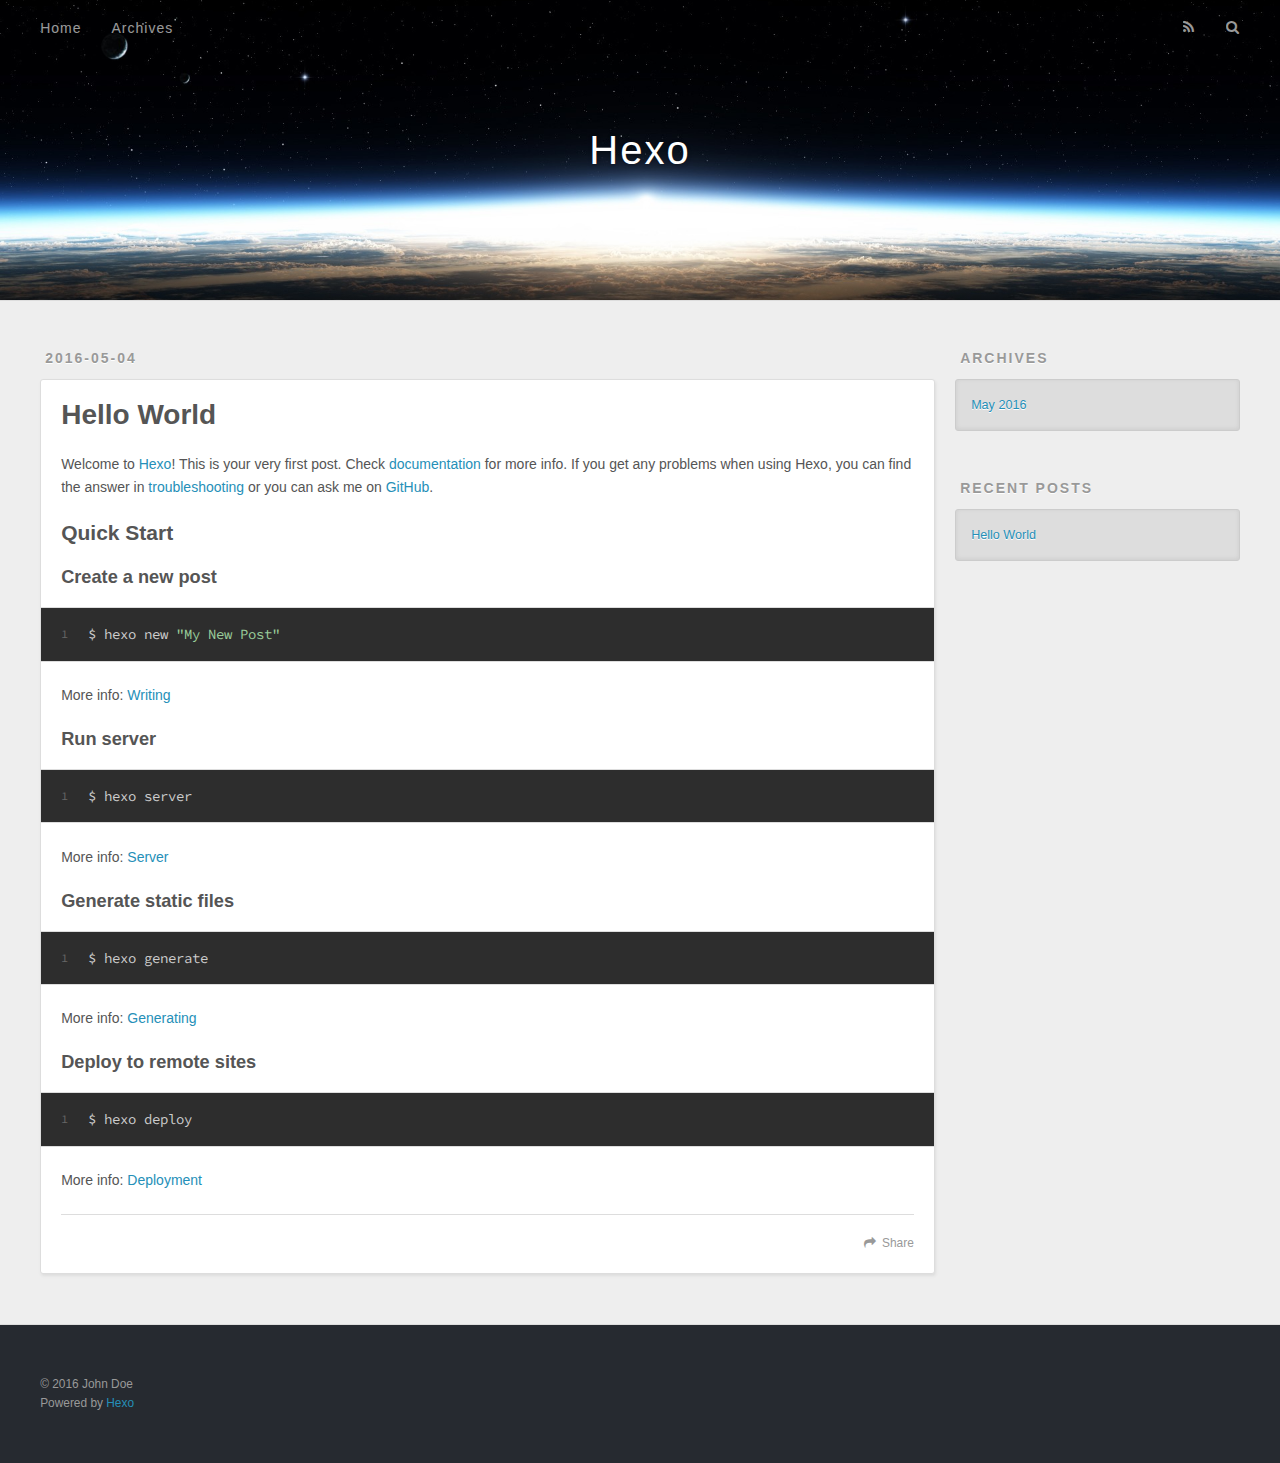
==== index.html @ 4adeba5e "Site updated: 2016-05-04 18:10:16" ====
<!DOCTYPE html>
<html>
<head>
  <meta charset="utf-8">
  
  <title>Hexo</title>
  <meta name="viewport" content="width=device-width, initial-scale=1, maximum-scale=1">
  <meta name="description">
<meta property="og:type" content="website">
<meta property="og:title" content="Hexo">
<meta property="og:url" content="http://yoursite.com/index.html">
<meta property="og:site_name" content="Hexo">
<meta property="og:description">
<meta name="twitter:card" content="summary">
<meta name="twitter:title" content="Hexo">
<meta name="twitter:description">
  
    <link rel="alternate" href="/atom.xml" title="Hexo" type="application/atom+xml">
  
  
    <link rel="icon" href="/favicon.png">
  
  
    <link href="//fonts.googleapis.com/css?family=Source+Code+Pro" rel="stylesheet" type="text/css">
  
  <link rel="stylesheet" href="/css/style.css">
  

</head>

<body>
  <div id="container">
    <div id="wrap">
      <header id="header">
  <div id="banner"></div>
  <div id="header-outer" class="outer">
    <div id="header-title" class="inner">
      <h1 id="logo-wrap">
        <a href="/" id="logo">Hexo</a>
      </h1>
      
    </div>
    <div id="header-inner" class="inner">
      <nav id="main-nav">
        <a id="main-nav-toggle" class="nav-icon"></a>
        
          <a class="main-nav-link" href="/">Home</a>
        
          <a class="main-nav-link" href="/archives">Archives</a>
        
      </nav>
      <nav id="sub-nav">
        
          <a id="nav-rss-link" class="nav-icon" href="/atom.xml" title="RSS Feed"></a>
        
        <a id="nav-search-btn" class="nav-icon" title="Search"></a>
      </nav>
      <div id="search-form-wrap">
        <form action="//google.com/search" method="get" accept-charset="UTF-8" class="search-form"><input type="search" name="q" results="0" class="search-form-input" placeholder="Search"><button type="submit" class="search-form-submit">&#xF002;</button><input type="hidden" name="sitesearch" value="http://yoursite.com"></form>
      </div>
    </div>
  </div>
</header>
      <div class="outer">
        <section id="main">
  
    <article id="post-hello-world" class="article article-type-post" itemscope itemprop="blogPost">
  <div class="article-meta">
    <a href="/2016/05/04/hello-world/" class="article-date">
  <time datetime="2016-05-04T08:48:41.396Z" itemprop="datePublished">2016-05-04</time>
</a>
    
  </div>
  <div class="article-inner">
    
    
      <header class="article-header">
        
  
    <h1 itemprop="name">
      <a class="article-title" href="/2016/05/04/hello-world/">Hello World</a>
    </h1>
  

      </header>
    
    <div class="article-entry" itemprop="articleBody">
      
        <p>Welcome to <a href="https://hexo.io/" target="_blank" rel="external">Hexo</a>! This is your very first post. Check <a href="https://hexo.io/docs/" target="_blank" rel="external">documentation</a> for more info. If you get any problems when using Hexo, you can find the answer in <a href="https://hexo.io/docs/troubleshooting.html" target="_blank" rel="external">troubleshooting</a> or you can ask me on <a href="https://github.com/hexojs/hexo/issues" target="_blank" rel="external">GitHub</a>.</p>
<h2 id="Quick-Start"><a href="#Quick-Start" class="headerlink" title="Quick Start"></a>Quick Start</h2><h3 id="Create-a-new-post"><a href="#Create-a-new-post" class="headerlink" title="Create a new post"></a>Create a new post</h3><figure class="highlight bash"><table><tr><td class="gutter"><pre><span class="line">1</span><br></pre></td><td class="code"><pre><span class="line">$ hexo new <span class="string">"My New Post"</span></span><br></pre></td></tr></table></figure>
<p>More info: <a href="https://hexo.io/docs/writing.html" target="_blank" rel="external">Writing</a></p>
<h3 id="Run-server"><a href="#Run-server" class="headerlink" title="Run server"></a>Run server</h3><figure class="highlight bash"><table><tr><td class="gutter"><pre><span class="line">1</span><br></pre></td><td class="code"><pre><span class="line">$ hexo server</span><br></pre></td></tr></table></figure>
<p>More info: <a href="https://hexo.io/docs/server.html" target="_blank" rel="external">Server</a></p>
<h3 id="Generate-static-files"><a href="#Generate-static-files" class="headerlink" title="Generate static files"></a>Generate static files</h3><figure class="highlight bash"><table><tr><td class="gutter"><pre><span class="line">1</span><br></pre></td><td class="code"><pre><span class="line">$ hexo generate</span><br></pre></td></tr></table></figure>
<p>More info: <a href="https://hexo.io/docs/generating.html" target="_blank" rel="external">Generating</a></p>
<h3 id="Deploy-to-remote-sites"><a href="#Deploy-to-remote-sites" class="headerlink" title="Deploy to remote sites"></a>Deploy to remote sites</h3><figure class="highlight bash"><table><tr><td class="gutter"><pre><span class="line">1</span><br></pre></td><td class="code"><pre><span class="line">$ hexo deploy</span><br></pre></td></tr></table></figure>
<p>More info: <a href="https://hexo.io/docs/deployment.html" target="_blank" rel="external">Deployment</a></p>

      
    </div>
    <footer class="article-footer">
      <a data-url="http://yoursite.com/2016/05/04/hello-world/" data-id="cinspd9au0000ocnod8ns7jbs" class="article-share-link">Share</a>
      
      
    </footer>
  </div>
  
</article>


  

</section>
        
          <aside id="sidebar">
  
    

  
    

  
    
  
    
  <div class="widget-wrap">
    <h3 class="widget-title">Archives</h3>
    <div class="widget">
      <ul class="archive-list"><li class="archive-list-item"><a class="archive-list-link" href="/archives/2016/05/">May 2016</a></li></ul>
    </div>
  </div>


  
    
  <div class="widget-wrap">
    <h3 class="widget-title">Recent Posts</h3>
    <div class="widget">
      <ul>
        
          <li>
            <a href="/2016/05/04/hello-world/">Hello World</a>
          </li>
        
      </ul>
    </div>
  </div>

  
</aside>
        
      </div>
      <footer id="footer">
  
  <div class="outer">
    <div id="footer-info" class="inner">
      &copy; 2016 John Doe<br>
      Powered by <a href="http://hexo.io/" target="_blank">Hexo</a>
    </div>
  </div>
</footer>
    </div>
    <nav id="mobile-nav">
  
    <a href="/" class="mobile-nav-link">Home</a>
  
    <a href="/archives" class="mobile-nav-link">Archives</a>
  
</nav>
    

<script src="//ajax.googleapis.com/ajax/libs/jquery/2.0.3/jquery.min.js"></script>


  <link rel="stylesheet" href="/fancybox/jquery.fancybox.css">
  <script src="/fancybox/jquery.fancybox.pack.js"></script>


<script src="/js/script.js"></script>

  </div>
</body>
</html>
---- css/style.css ----
body {
  width: 100%;
}
body:before,
body:after {
  content: "";
  display: table;
}
body:after {
  clear: both;
}
html,
body,
div,
span,
applet,
object,
iframe,
h1,
h2,
h3,
h4,
h5,
h6,
p,
blockquote,
pre,
a,
abbr,
acronym,
address,
big,
cite,
code,
del,
dfn,
em,
img,
ins,
kbd,
q,
s,
samp,
small,
strike,
strong,
sub,
sup,
tt,
var,
dl,
dt,
dd,
ol,
ul,
li,
fieldset,
form,
label,
legend,
table,
caption,
tbody,
tfoot,
thead,
tr,
th,
td {
  margin: 0;
  padding: 0;
  border: 0;
  outline: 0;
  font-weight: inherit;
  font-style: inherit;
  font-family: inherit;
  font-size: 100%;
  vertical-align: baseline;
}
body {
  line-height: 1;
  color: #000;
  background: #fff;
}
ol,
ul {
  list-style: none;
}
table {
  border-collapse: separate;
  border-spacing: 0;
  vertical-align: middle;
}
caption,
th,
td {
  text-align: left;
  font-weight: normal;
  vertical-align: middle;
}
a img {
  border: none;
}
input,
button {
  margin: 0;
  padding: 0;
}
input::-moz-focus-inner,
button::-moz-focus-inner {
  border: 0;
  padding: 0;
}
@font-face {
  font-family: FontAwesome;
  font-style: normal;
  font-weight: normal;
  src: url("fonts/fontawesome-webfont.eot?v=#4.0.3");
  src: url("fonts/fontawesome-webfont.eot?#iefix&v=#4.0.3") format("embedded-opentype"), url("fonts/fontawesome-webfont.woff?v=#4.0.3") format("woff"), url("fonts/fontawesome-webfont.ttf?v=#4.0.3") format("truetype"), url("fonts/fontawesome-webfont.svg#fontawesomeregular?v=#4.0.3") format("svg");
}
html,
body,
#container {
  height: 100%;
}
body {
  background: #eee;
  font: 14px "Helvetica Neue", Helvetica, Arial, sans-serif;
  -webkit-text-size-adjust: 100%;
}
.outer {
  max-width: 1220px;
  margin: 0 auto;
  padding: 0 20px;
}
.outer:before,
.outer:after {
  content: "";
  display: table;
}
.outer:after {
  clear: both;
}
.inner {
  display: inline;
  float: left;
  width: 98.33333333333333%;
  margin: 0 0.833333333333333%;
}
.left,
.alignleft {
  float: left;
}
.right,
.alignright {
  float: right;
}
.clear {
  clear: both;
}
#container {
  position: relative;
}
.mobile-nav-on {
  overflow: hidden;
}
#wrap {
  height: 100%;
  width: 100%;
  position: absolute;
  top: 0;
  left: 0;
  -webkit-transition: 0.2s ease-out;
  -moz-transition: 0.2s ease-out;
  -ms-transition: 0.2s ease-out;
  transition: 0.2s ease-out;
  z-index: 1;
  background: #eee;
}
.mobile-nav-on #wrap {
  left: 280px;
}
@media screen and (min-width: 768px) {
  #main {
    display: inline;
    float: left;
    width: 73.33333333333333%;
    margin: 0 0.833333333333333%;
  }
}
.article-date,
.article-category-link,
.archive-year,
.widget-title {
  text-decoration: none;
  text-transform: uppercase;
  letter-spacing: 2px;
  color: #999;
  margin-bottom: 1em;
  margin-left: 5px;
  line-height: 1em;
  text-shadow: 0 1px #fff;
  font-weight: bold;
}
.article-inner,
.archive-article-inner {
  background: #fff;
  -webkit-box-shadow: 1px 2px 3px #ddd;
  box-shadow: 1px 2px 3px #ddd;
  border: 1px solid #ddd;
  -webkit-border-radius: 3px;
  border-radius: 3px;
}
.article-entry h1,
.widget h1 {
  font-size: 2em;
}
.article-entry h2,
.widget h2 {
  font-size: 1.5em;
}
.article-entry h3,
.widget h3 {
  font-size: 1.3em;
}
.article-entry h4,
.widget h4 {
  font-size: 1.2em;
}
.article-entry h5,
.widget h5 {
  font-size: 1em;
}
.article-entry h6,
.widget h6 {
  font-size: 1em;
  color: #999;
}
.article-entry hr,
.widget hr {
  border: 1px dashed #ddd;
}
.article-entry strong,
.widget strong {
  font-weight: bold;
}
.article-entry em,
.widget em,
.article-entry cite,
.widget cite {
  font-style: italic;
}
.article-entry sup,
.widget sup,
.article-entry sub,
.widget sub {
  font-size: 0.75em;
  line-height: 0;
  position: relative;
  vertical-align: baseline;
}
.article-entry sup,
.widget sup {
  top: -0.5em;
}
.article-entry sub,
.widget sub {
  bottom: -0.2em;
}
.article-entry small,
.widget small {
  font-size: 0.85em;
}
.article-entry acronym,
.widget acronym,
.article-entry abbr,
.widget abbr {
  border-bottom: 1px dotted;
}
.article-entry ul,
.widget ul,
.article-entry ol,
.widget ol,
.article-entry dl,
.widget dl {
  margin: 0 20px;
  line-height: 1.6em;
}
.article-entry ul ul,
.widget ul ul,
.article-entry ol ul,
.widget ol ul,
.article-entry ul ol,
.widget ul ol,
.article-entry ol ol,
.widget ol ol {
  margin-top: 0;
  margin-bottom: 0;
}
.article-entry ul,
.widget ul {
  list-style: disc;
}
.article-entry ol,
.widget ol {
  list-style: decimal;
}
.article-entry dt,
.widget dt {
  font-weight: bold;
}
#header {
  height: 300px;
  position: relative;
  border-bottom: 1px solid #ddd;
}
#header:before,
#header:after {
  content: "";
  position: absolute;
  left: 0;
  right: 0;
  height: 40px;
}
#header:before {
  top: 0;
  background: -webkit-linear-gradient(rgba(0,0,0,0.2), transparent);
  background: -moz-linear-gradient(rgba(0,0,0,0.2), transparent);
  background: -ms-linear-gradient(rgba(0,0,0,0.2), transparent);
  background: linear-gradient(rgba(0,0,0,0.2), transparent);
}
#header:after {
  bottom: 0;
  background: -webkit-linear-gradient(transparent, rgba(0,0,0,0.2));
  background: -moz-linear-gradient(transparent, rgba(0,0,0,0.2));
  background: -ms-linear-gradient(transparent, rgba(0,0,0,0.2));
  background: linear-gradient(transparent, rgba(0,0,0,0.2));
}
#header-outer {
  height: 100%;
  position: relative;
}
#header-inner {
  position: relative;
  overflow: hidden;
}
#banner {
  position: absolute;
  top: 0;
  left: 0;
  width: 100%;
  height: 100%;
  background: url("images/banner.jpg") center #000;
  -webkit-background-size: cover;
  -moz-background-size: cover;
  background-size: cover;
  z-index: -1;
}
#header-title {
  text-align: center;
  height: 40px;
  position: absolute;
  top: 50%;
  left: 0;
  margin-top: -20px;
}
#logo,
#subtitle {
  text-decoration: none;
  color: #fff;
  font-weight: 300;
  text-shadow: 0 1px 4px rgba(0,0,0,0.3);
}
#logo {
  font-size: 40px;
  line-height: 40px;
  letter-spacing: 2px;
}
#subtitle {
  font-size: 16px;
  line-height: 16px;
  letter-spacing: 1px;
}
#subtitle-wrap {
  margin-top: 16px;
}
#main-nav {
  float: left;
  margin-left: -15px;
}
.nav-icon,
.main-nav-link {
  float: left;
  color: #fff;
  opacity: 0.6;
  text-decoration: none;
  text-shadow: 0 1px rgba(0,0,0,0.2);
  -webkit-transition: opacity 0.2s;
  -moz-transition: opacity 0.2s;
  -ms-transition: opacity 0.2s;
  transition: opacity 0.2s;
  display: block;
  padding: 20px 15px;
}
.nav-icon:hover,
.main-nav-link:hover {
  opacity: 1;
}
.nav-icon {
  font-family: FontAwesome;
  text-align: center;
  font-size: 14px;
  width: 14px;
  height: 14px;
  padding: 20px 15px;
  position: relative;
  cursor: pointer;
}
.main-nav-link {
  font-weight: 300;
  letter-spacing: 1px;
}
@media screen and (max-width: 479px) {
  .main-nav-link {
    display: none;
  }
}
#main-nav-toggle {
  display: none;
}
#main-nav-toggle:before {
  content: "\f0c9";
}
@media screen and (max-width: 479px) {
  #main-nav-toggle {
    display: block;
  }
}
#sub-nav {
  float: right;
  margin-right: -15px;
}
#nav-rss-link:before {
  content: "\f09e";
}
#nav-search-btn:before {
  content: "\f002";
}
#search-form-wrap {
  position: absolute;
  top: 15px;
  width: 150px;
  height: 30px;
  right: -150px;
  opacity: 0;
  -webkit-transition: 0.2s ease-out;
  -moz-transition: 0.2s ease-out;
  -ms-transition: 0.2s ease-out;
  transition: 0.2s ease-out;
}
#search-form-wrap.on {
  opacity: 1;
  right: 0;
}
@media screen and (max-width: 479px) {
  #search-form-wrap {
    width: 100%;
    right: -100%;
  }
}
.search-form {
  position: absolute;
  top: 0;
  left: 0;
  right: 0;
  background: #fff;
  padding: 5px 15px;
  -webkit-border-radius: 15px;
  border-radius: 15px;
  -webkit-box-shadow: 0 0 10px rgba(0,0,0,0.3);
  box-shadow: 0 0 10px rgba(0,0,0,0.3);
}
.search-form-input {
  border: none;
  background: none;
  color: #555;
  width: 100%;
  font: 13px "Helvetica Neue", Helvetica, Arial, sans-serif;
  outline: none;
}
.search-form-input::-webkit-search-results-decoration,
.search-form-input::-webkit-search-cancel-button {
  -webkit-appearance: none;
}
.search-form-submit {
  position: absolute;
  top: 50%;
  right: 10px;
  margin-top: -7px;
  font: 13px FontAwesome;
  border: none;
  background: none;
  color: #bbb;
  cursor: pointer;
}
.search-form-submit:hover,
.search-form-submit:focus {
  color: #777;
}
.article {
  margin: 50px 0;
}
.article-inner {
  overflow: hidden;
}
.article-meta:before,
.article-meta:after {
  content: "";
  display: table;
}
.article-meta:after {
  clear: both;
}
.article-date {
  float: left;
}
.article-category {
  float: left;
  line-height: 1em;
  color: #ccc;
  text-shadow: 0 1px #fff;
  margin-left: 8px;
}
.article-category:before {
  content: "\2022";
}
.article-category-link {
  margin: 0 12px 1em;
}
.article-header {
  padding: 20px 20px 0;
}
.article-title {
  text-decoration: none;
  font-size: 2em;
  font-weight: bold;
  color: #555;
  line-height: 1.1em;
  -webkit-transition: color 0.2s;
  -moz-transition: color 0.2s;
  -ms-transition: color 0.2s;
  transition: color 0.2s;
}
a.article-title:hover {
  color: #258fb8;
}
.article-entry {
  color: #555;
  padding: 0 20px;
}
.article-entry:before,
.article-entry:after {
  content: "";
  display: table;
}
.article-entry:after {
  clear: both;
}
.article-entry p,
.article-entry table {
  line-height: 1.6em;
  margin: 1.6em 0;
}
.article-entry h1,
.article-entry h2,
.article-entry h3,
.article-entry h4,
.article-entry h5,
.article-entry h6 {
  font-weight: bold;
}
.article-entry h1,
.article-entry h2,
.article-entry h3,
.article-entry h4,
.article-entry h5,
.article-entry h6 {
  line-height: 1.1em;
  margin: 1.1em 0;
}
.article-entry a {
  color: #258fb8;
  text-decoration: none;
}
.article-entry a:hover {
  text-decoration: underline;
}
.article-entry ul,
.article-entry ol,
.article-entry dl {
  margin-top: 1.6em;
  margin-bottom: 1.6em;
}
.article-entry img,
.article-entry video {
  max-width: 100%;
  height: auto;
  display: block;
  margin: auto;
}
.article-entry iframe {
  border: none;
}
.article-entry table {
  width: 100%;
  border-collapse: collapse;
  border-spacing: 0;
}
.article-entry th {
  font-weight: bold;
  border-bottom: 3px solid #ddd;
  padding-bottom: 0.5em;
}
.article-entry td {
  border-bottom: 1px solid #ddd;
  padding: 10px 0;
}
.article-entry blockquote {
  font-family: Georgia, "Times New Roman", serif;
  font-size: 1.4em;
  margin: 1.6em 20px;
  text-align: center;
}
.article-entry blockquote footer {
  font-size: 14px;
  margin: 1.6em 0;
  font-family: "Helvetica Neue", Helvetica, Arial, sans-serif;
}
.article-entry blockquote footer cite:before {
  content: "—";
  padding: 0 0.5em;
}
.article-entry .pullquote {
  text-align: left;
  width: 45%;
  margin: 0;
}
.article-entry .pullquote.left {
  margin-left: 0.5em;
  margin-right: 1em;
}
.article-entry .pullquote.right {
  margin-right: 0.5em;
  margin-left: 1em;
}
.article-entry .caption {
  color: #999;
  display: block;
  font-size: 0.9em;
  margin-top: 0.5em;
  position: relative;
  text-align: center;
}
.article-entry .video-container {
  position: relative;
  padding-top: 56.25%;
  height: 0;
  overflow: hidden;
}
.article-entry .video-container iframe,
.article-entry .video-container object,
.article-entry .video-container embed {
  position: absolute;
  top: 0;
  left: 0;
  width: 100%;
  height: 100%;
  margin-top: 0;
}
.article-more-link a {
  display: inline-block;
  line-height: 1em;
  padding: 6px 15px;
  -webkit-border-radius: 15px;
  border-radius: 15px;
  background: #eee;
  color: #999;
  text-shadow: 0 1px #fff;
  text-decoration: none;
}
.article-more-link a:hover {
  background: #258fb8;
  color: #fff;
  text-decoration: none;
  text-shadow: 0 1px #1e7293;
}
.article-footer {
  font-size: 0.85em;
  line-height: 1.6em;
  border-top: 1px solid #ddd;
  padding-top: 1.6em;
  margin: 0 20px 20px;
}
.article-footer:before,
.article-footer:after {
  content: "";
  display: table;
}
.article-footer:after {
  clear: both;
}
.article-footer a {
  color: #999;
  text-decoration: none;
}
.article-footer a:hover {
  color: #555;
}
.article-tag-list-item {
  float: left;
  margin-right: 10px;
}
.article-tag-list-link:before {
  content: "#";
}
.article-comment-link {
  float: right;
}
.article-comment-link:before {
  content: "\f075";
  font-family: FontAwesome;
  padding-right: 8px;
}
.article-share-link {
  cursor: pointer;
  float: right;
  margin-left: 20px;
}
.article-share-link:before {
  content: "\f064";
  font-family: FontAwesome;
  padding-right: 6px;
}
#article-nav {
  position: relative;
}
#article-nav:before,
#article-nav:after {
  content: "";
  display: table;
}
#article-nav:after {
  clear: both;
}
@media screen and (min-width: 768px) {
  #article-nav {
    margin: 50px 0;
  }
  #article-nav:before {
    width: 8px;
    height: 8px;
    position: absolute;
    top: 50%;
    left: 50%;
    margin-top: -4px;
    margin-left: -4px;
    content: "";
    -webkit-border-radius: 50%;
    border-radius: 50%;
    background: #ddd;
    -webkit-box-shadow: 0 1px 2px #fff;
    box-shadow: 0 1px 2px #fff;
  }
}
.article-nav-link-wrap {
  text-decoration: none;
  text-shadow: 0 1px #fff;
  color: #999;
  -webkit-box-sizing: border-box;
  -moz-box-sizing: border-box;
  box-sizing: border-box;
  margin-top: 50px;
  text-align: center;
  display: block;
}
.article-nav-link-wrap:hover {
  color: #555;
}
@media screen and (min-width: 768px) {
  .article-nav-link-wrap {
    width: 50%;
    margin-top: 0;
  }
}
@media screen and (min-width: 768px) {
  #article-nav-newer {
    float: left;
    text-align: right;
    padding-right: 20px;
  }
}
@media screen and (min-width: 768px) {
  #article-nav-older {
    float: right;
    text-align: left;
    padding-left: 20px;
  }
}
.article-nav-caption {
  text-transform: uppercase;
  letter-spacing: 2px;
  color: #ddd;
  line-height: 1em;
  font-weight: bold;
}
#article-nav-newer .article-nav-caption {
  margin-right: -2px;
}
.article-nav-title {
  font-size: 0.85em;
  line-height: 1.6em;
  margin-top: 0.5em;
}
.article-share-box {
  position: absolute;
  display: none;
  background: #fff;
  -webkit-box-shadow: 1px 2px 10px rgba(0,0,0,0.2);
  box-shadow: 1px 2px 10px rgba(0,0,0,0.2);
  -webkit-border-radius: 3px;
  border-radius: 3px;
  margin-left: -145px;
  overflow: hidden;
  z-index: 1;
}
.article-share-box.on {
  display: block;
}
.article-share-input {
  width: 100%;
  background: none;
  -webkit-box-sizing: border-box;
  -moz-box-sizing: border-box;
  box-sizing: border-box;
  font: 14px "Helvetica Neue", Helvetica, Arial, sans-serif;
  padding: 0 15px;
  color: #555;
  outline: none;
  border: 1px solid #ddd;
  -webkit-border-radius: 3px 3px 0 0;
  border-radius: 3px 3px 0 0;
  height: 36px;
  line-height: 36px;
}
.article-share-links {
  background: #eee;
}
.article-share-links:before,
.article-share-links:after {
  content: "";
  display: table;
}
.article-share-links:after {
  clear: both;
}
.article-share-twitter,
.article-share-facebook,
.article-share-pinterest,
.article-share-google {
  width: 50px;
  height: 36px;
  display: block;
  float: left;
  position: relative;
  color: #999;
  text-shadow: 0 1px #fff;
}
.article-share-twitter:before,
.article-share-facebook:before,
.article-share-pinterest:before,
.article-share-google:before {
  font-size: 20px;
  font-family: FontAwesome;
  width: 20px;
  height: 20px;
  position: absolute;
  top: 50%;
  left: 50%;
  margin-top: -10px;
  margin-left: -10px;
  text-align: center;
}
.article-share-twitter:hover,
.article-share-facebook:hover,
.article-share-pinterest:hover,
.article-share-google:hover {
  color: #fff;
}
.article-share-twitter:before {
  content: "\f099";
}
.article-share-twitter:hover {
  background: #00aced;
  text-shadow: 0 1px #008abe;
}
.article-share-facebook:before {
  content: "\f09a";
}
.article-share-facebook:hover {
  background: #3b5998;
  text-shadow: 0 1px #2f477a;
}
.article-share-pinterest:before {
  content: "\f0d2";
}
.article-share-pinterest:hover {
  background: #cb2027;
  text-shadow: 0 1px #a21a1f;
}
.article-share-google:before {
  content: "\f0d5";
}
.article-share-google:hover {
  background: #dd4b39;
  text-shadow: 0 1px #be3221;
}
.article-gallery {
  background: #000;
  position: relative;
}
.article-gallery-photos {
  position: relative;
  overflow: hidden;
}
.article-gallery-img {
  display: none;
  max-width: 100%;
}
.article-gallery-img:first-child {
  display: block;
}
.article-gallery-img.loaded {
  position: absolute;
  display: block;
}
.article-gallery-img img {
  display: block;
  max-width: 100%;
  margin: 0 auto;
}
#comments {
  background: #fff;
  -webkit-box-shadow: 1px 2px 3px #ddd;
  box-shadow: 1px 2px 3px #ddd;
  padding: 20px;
  border: 1px solid #ddd;
  -webkit-border-radius: 3px;
  border-radius: 3px;
  margin: 50px 0;
}
#comments a {
  color: #258fb8;
}
.archives-wrap {
  margin: 50px 0;
}
.archives:before,
.archives:after {
  content: "";
  display: table;
}
.archives:after {
  clear: both;
}
.archive-year-wrap {
  margin-bottom: 1em;
}
.archives {
  -webkit-column-gap: 10px;
  -moz-column-gap: 10px;
  column-gap: 10px;
}
@media screen and (min-width: 480px) and (max-width: 767px) {
  .archives {
    -webkit-column-count: 2;
    -moz-column-count: 2;
    column-count: 2;
  }
}
@media screen and (min-width: 768px) {
  .archives {
    -webkit-column-count: 3;
    -moz-column-count: 3;
    column-count: 3;
  }
}
.archive-article {
  -webkit-column-break-inside: avoid;
  page-break-inside: avoid;
  overflow: hidden;
  break-inside: avoid-column;
}
.archive-article-inner {
  padding: 10px;
  margin-bottom: 15px;
}
.archive-article-title {
  text-decoration: none;
  font-weight: bold;
  color: #555;
  -webkit-transition: color 0.2s;
  -moz-transition: color 0.2s;
  -ms-transition: color 0.2s;
  transition: color 0.2s;
  line-height: 1.6em;
}
.archive-article-title:hover {
  color: #258fb8;
}
.archive-article-footer {
  margin-top: 1em;
}
.archive-article-date {
  color: #999;
  text-decoration: none;
  font-size: 0.85em;
  line-height: 1em;
  margin-bottom: 0.5em;
  display: block;
}
#page-nav {
  margin: 50px auto;
  background: #fff;
  -webkit-box-shadow: 1px 2px 3px #ddd;
  box-shadow: 1px 2px 3px #ddd;
  border: 1px solid #ddd;
  -webkit-border-radius: 3px;
  border-radius: 3px;
  text-align: center;
  color: #999;
  overflow: hidden;
}
#page-nav:before,
#page-nav:after {
  content: "";
  display: table;
}
#page-nav:after {
  clear: both;
}
#page-nav a,
#page-nav span {
  padding: 10px 20px;
  line-height: 1;
  height: 2ex;
}
#page-nav a {
  color: #999;
  text-decoration: none;
}
#page-nav a:hover {
  background: #999;
  color: #fff;
}
#page-nav .prev {
  float: left;
}
#page-nav .next {
  float: right;
}
#page-nav .page-number {
  display: inline-block;
}
@media screen and (max-width: 479px) {
  #page-nav .page-number {
    display: none;
  }
}
#page-nav .current {
  color: #555;
  font-weight: bold;
}
#page-nav .space {
  color: #ddd;
}
#footer {
  background: #262a30;
  padding: 50px 0;
  border-top: 1px solid #ddd;
  color: #999;
}
#footer a {
  color: #258fb8;
  text-decoration: none;
}
#footer a:hover {
  text-decoration: underline;
}
#footer-info {
  line-height: 1.6em;
  font-size: 0.85em;
}
.article-entry pre,
.article-entry .highlight {
  background: #2d2d2d;
  margin: 0 -20px;
  padding: 15px 20px;
  border-style: solid;
  border-color: #ddd;
  border-width: 1px 0;
  overflow: auto;
  color: #ccc;
  line-height: 22.400000000000002px;
}
.article-entry .highlight .gutter pre,
.article-entry .gist .gist-file .gist-data .line-numbers {
  color: #666;
  font-size: 0.85em;
}
.article-entry pre,
.article-entry code {
  font-family: "Source Code Pro", Consolas, Monaco, Menlo, Consolas, monospace;
}
.article-entry code {
  background: #eee;
  text-shadow: 0 1px #fff;
  padding: 0 0.3em;
}
.article-entry pre code {
  background: none;
  text-shadow: none;
  padding: 0;
}
.article-entry .highlight pre {
  border: none;
  margin: 0;
  padding: 0;
}
.article-entry .highlight table {
  margin: 0;
  width: auto;
}
.article-entry .highlight td {
  border: none;
  padding: 0;
}
.article-entry .highlight figcaption {
  font-size: 0.85em;
  color: #999;
  line-height: 1em;
  margin-bottom: 1em;
}
.article-entry .highlight figcaption:before,
.article-entry .highlight figcaption:after {
  content: "";
  display: table;
}
.article-entry .highlight figcaption:after {
  clear: both;
}
.article-entry .highlight figcaption a {
  float: right;
}
.article-entry .highlight .gutter pre {
  text-align: right;
  padding-right: 20px;
}
.article-entry .highlight .line {
  height: 22.400000000000002px;
}
.article-entry .highlight .line.marked {
  background: #515151;
}
.article-entry .gist {
  margin: 0 -20px;
  border-style: solid;
  border-color: #ddd;
  border-width: 1px 0;
  background: #2d2d2d;
  padding: 15px 20px 15px 0;
}
.article-entry .gist .gist-file {
  border: none;
  font-family: "Source Code Pro", Consolas, Monaco, Menlo, Consolas, monospace;
  margin: 0;
}
.article-entry .gist .gist-file .gist-data {
  background: none;
  border: none;
}
.article-entry .gist .gist-file .gist-data .line-numbers {
  background: none;
  border: none;
  padding: 0 20px 0 0;
}
.article-entry .gist .gist-file .gist-data .line-data {
  padding: 0 !important;
}
.article-entry .gist .gist-file .highlight {
  margin: 0;
  padding: 0;
  border: none;
}
.article-entry .gist .gist-file .gist-meta {
  background: #2d2d2d;
  color: #999;
  font: 0.85em "Helvetica Neue", Helvetica, Arial, sans-serif;
  text-shadow: 0 0;
  padding: 0;
  margin-top: 1em;
  margin-left: 20px;
}
.article-entry .gist .gist-file .gist-meta a {
  color: #258fb8;
  font-weight: normal;
}
.article-entry .gist .gist-file .gist-meta a:hover {
  text-decoration: underline;
}
pre .comment,
pre .title {
  color: #999;
}
pre .variable,
pre .attribute,
pre .tag,
pre .regexp,
pre .ruby .constant,
pre .xml .tag .title,
pre .xml .pi,
pre .xml .doctype,
pre .html .doctype,
pre .css .id,
pre .css .class,
pre .css .pseudo {
  color: #f2777a;
}
pre .number,
pre .preprocessor,
pre .built_in,
pre .literal,
pre .params,
pre .constant {
  color: #f99157;
}
pre .class,
pre .ruby .class .title,
pre .css .rules .attribute {
  color: #9c9;
}
pre .string,
pre .value,
pre .inheritance,
pre .header,
pre .ruby .symbol,
pre .xml .cdata {
  color: #9c9;
}
pre .css .hexcolor {
  color: #6cc;
}
pre .function,
pre .python .decorator,
pre .python .title,
pre .ruby .function .title,
pre .ruby .title .keyword,
pre .perl .sub,
pre .javascript .title,
pre .coffeescript .title {
  color: #69c;
}
pre .keyword,
pre .javascript .function {
  color: #c9c;
}
@media screen and (max-width: 479px) {
  #mobile-nav {
    position: absolute;
    top: 0;
    left: 0;
    width: 280px;
    height: 100%;
    background: #191919;
    border-right: 1px solid #fff;
  }
}
@media screen and (max-width: 479px) {
  .mobile-nav-link {
    display: block;
    color: #999;
    text-decoration: none;
    padding: 15px 20px;
    font-weight: bold;
  }
  .mobile-nav-link:hover {
    color: #fff;
  }
}
@media screen and (min-width: 768px) {
  #sidebar {
    display: inline;
    float: left;
    width: 23.333333333333332%;
    margin: 0 0.833333333333333%;
  }
}
.widget-wrap {
  margin: 50px 0;
}
.widget {
  color: #777;
  text-shadow: 0 1px #fff;
  background: #ddd;
  -webkit-box-shadow: 0 -1px 4px #ccc inset;
  box-shadow: 0 -1px 4px #ccc inset;
  border: 1px solid #ccc;
  padding: 15px;
  -webkit-border-radius: 3px;
  border-radius: 3px;
}
.widget a {
  color: #258fb8;
  text-decoration: none;
}
.widget a:hover {
  text-decoration: underline;
}
.widget ul ul,
.widget ol ul,
.widget dl ul,
.widget ul ol,
.widget ol ol,
.widget dl ol,
.widget ul dl,
.widget ol dl,
.widget dl dl {
  margin-left: 15px;
  list-style: disc;
}
.widget {
  line-height: 1.6em;
  word-wrap: break-word;
  font-size: 0.9em;
}
.widget ul,
.widget ol {
  list-style: none;
  margin: 0;
}
.widget ul ul,
.widget ol ul,
.widget ul ol,
.widget ol ol {
  margin: 0 20px;
}
.widget ul ul,
.widget ol ul {
  list-style: disc;
}
.widget ul ol,
.widget ol ol {
  list-style: decimal;
}
.category-list-count,
.tag-list-count,
.archive-list-count {
  padding-left: 5px;
  color: #999;
  font-size: 0.85em;
}
.category-list-count:before,
.tag-list-count:before,
.archive-list-count:before {
  content: "(";
}
.category-list-count:after,
.tag-list-count:after,
.archive-list-count:after {
  content: ")";
}
.tagcloud a {
  margin-right: 5px;
  display: inline-block;
}
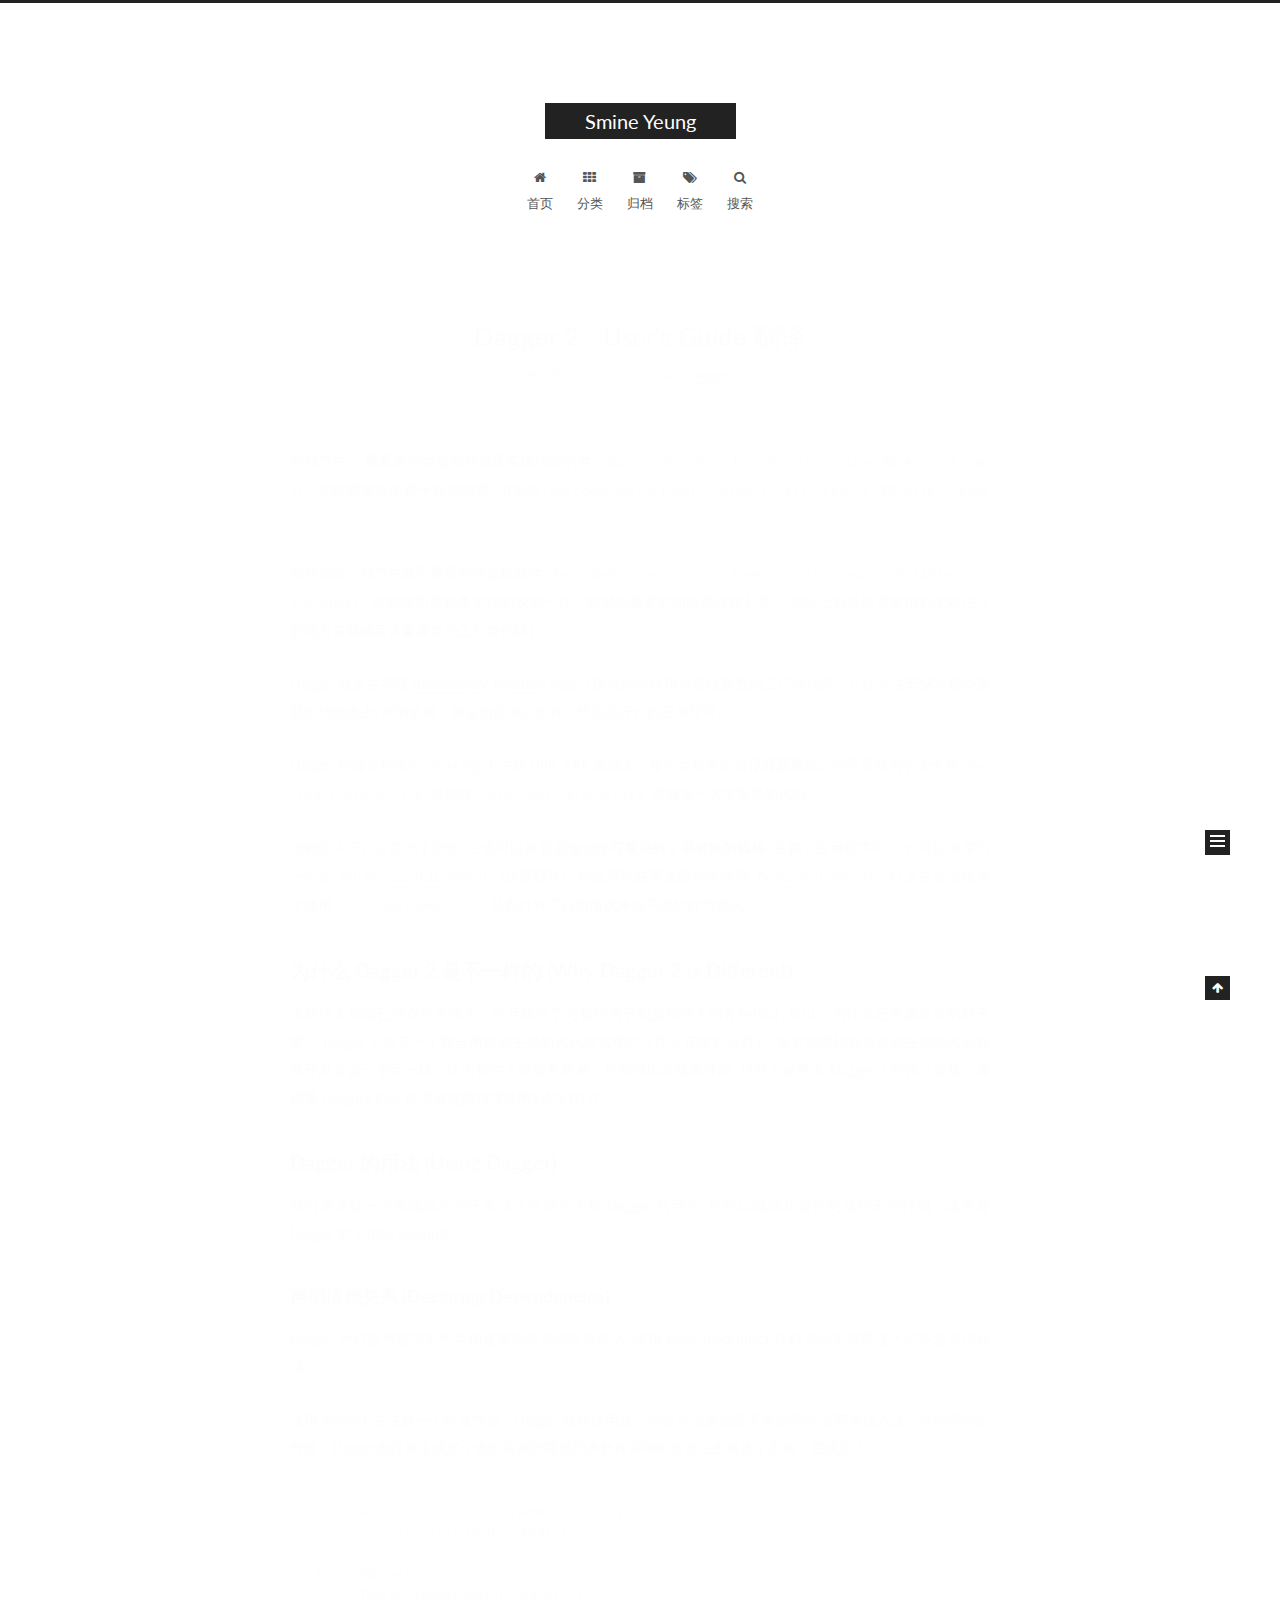
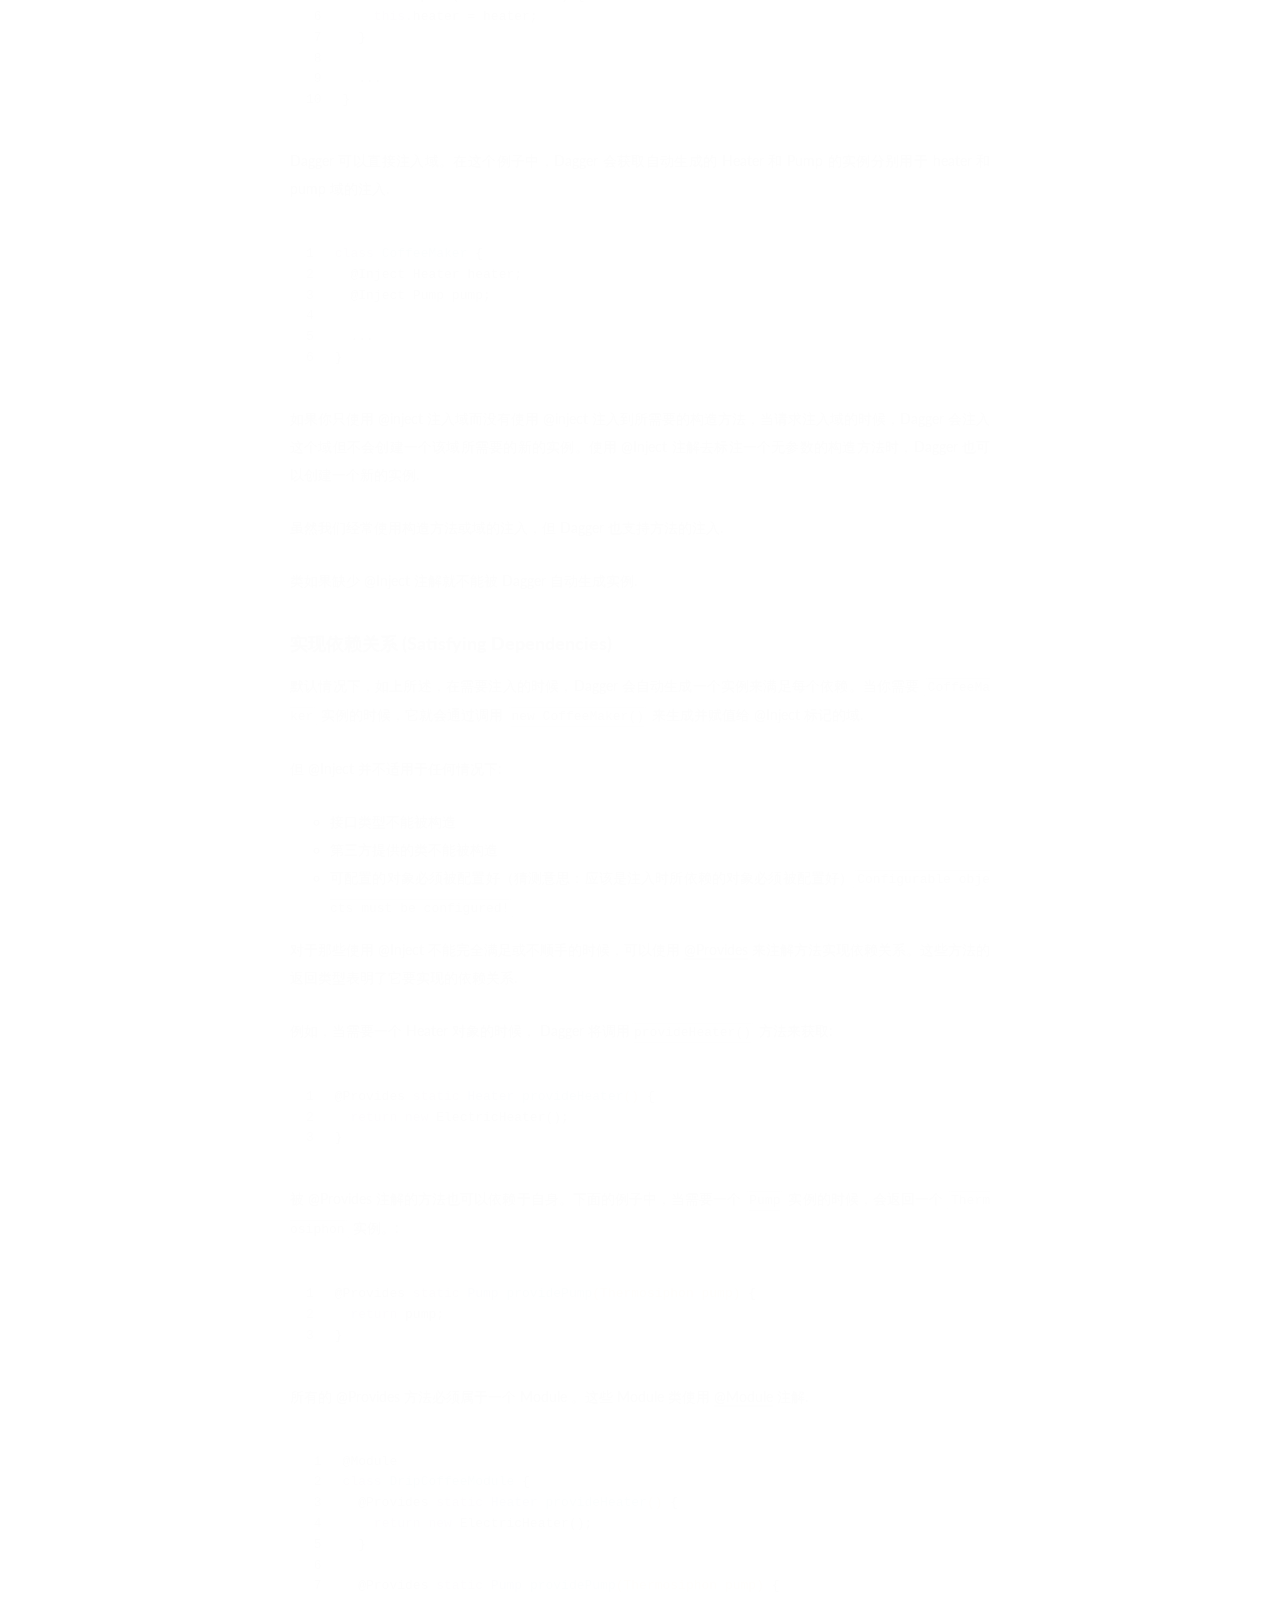
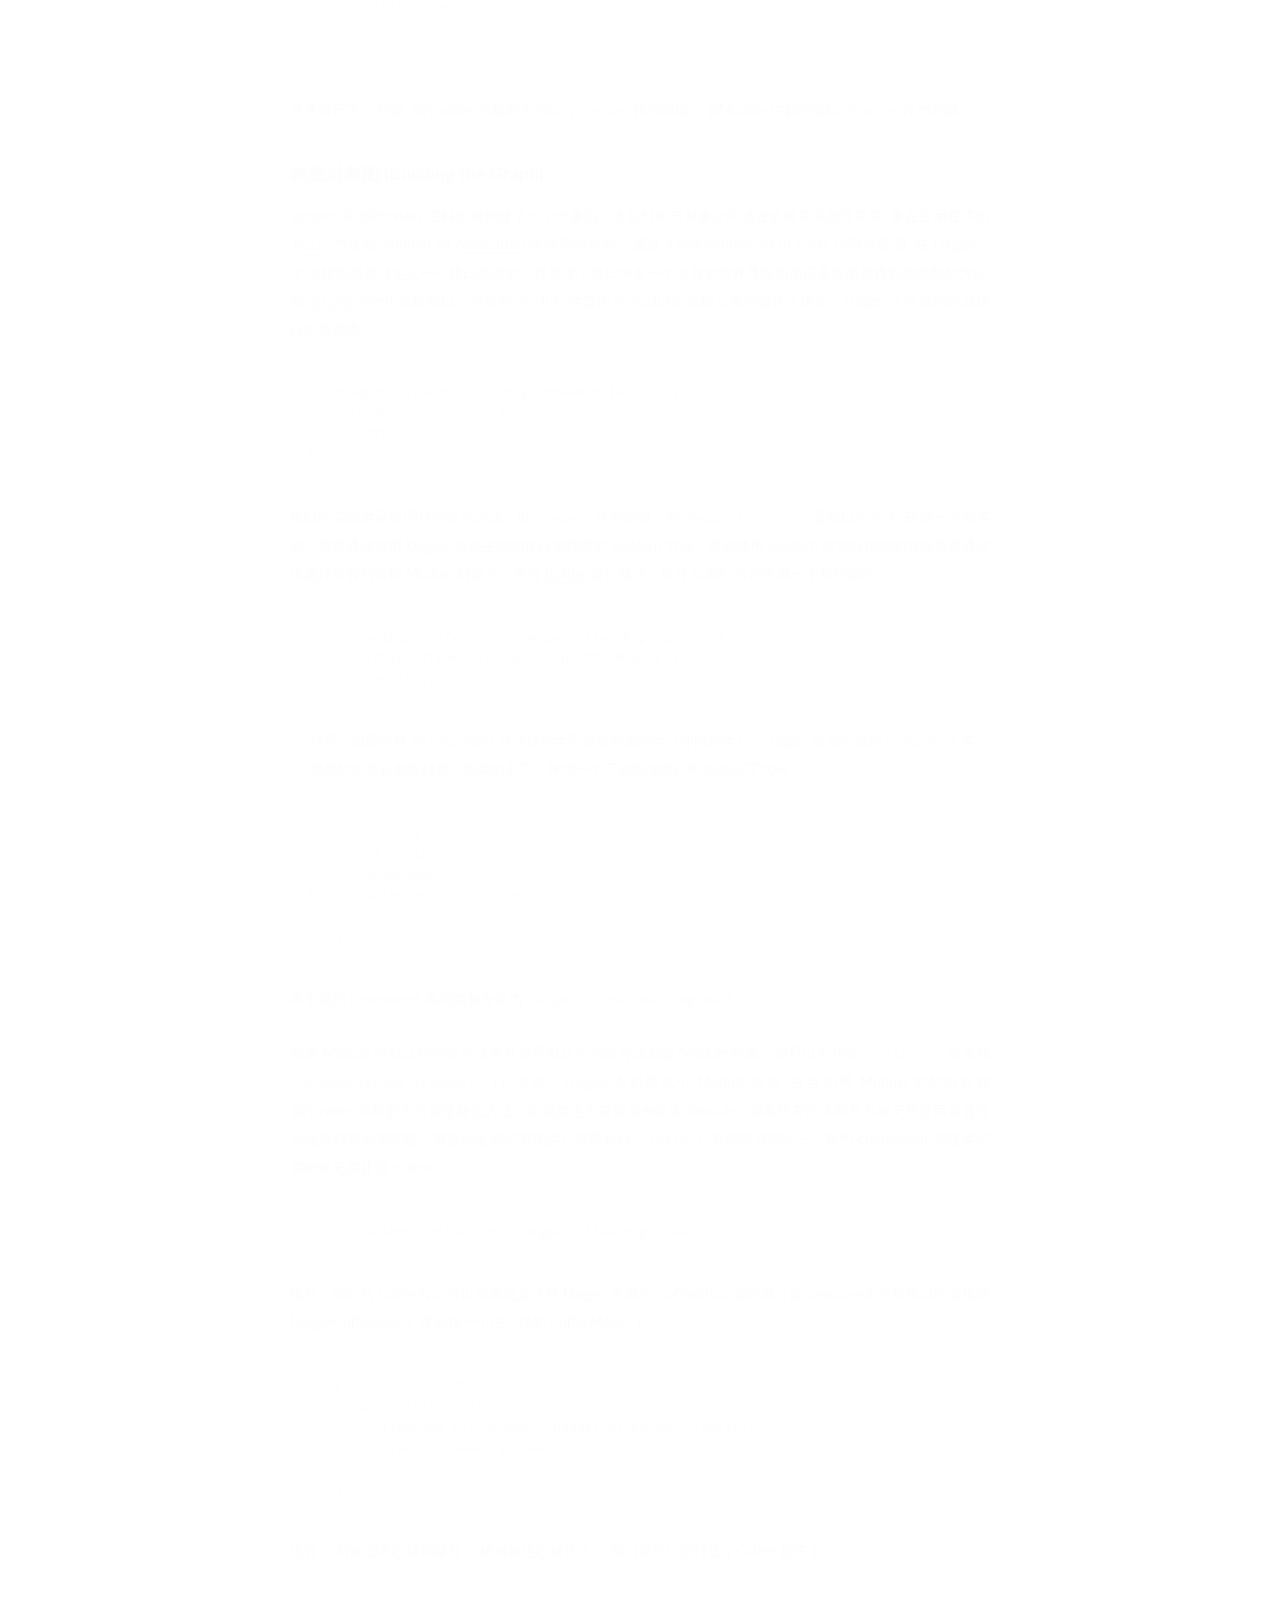
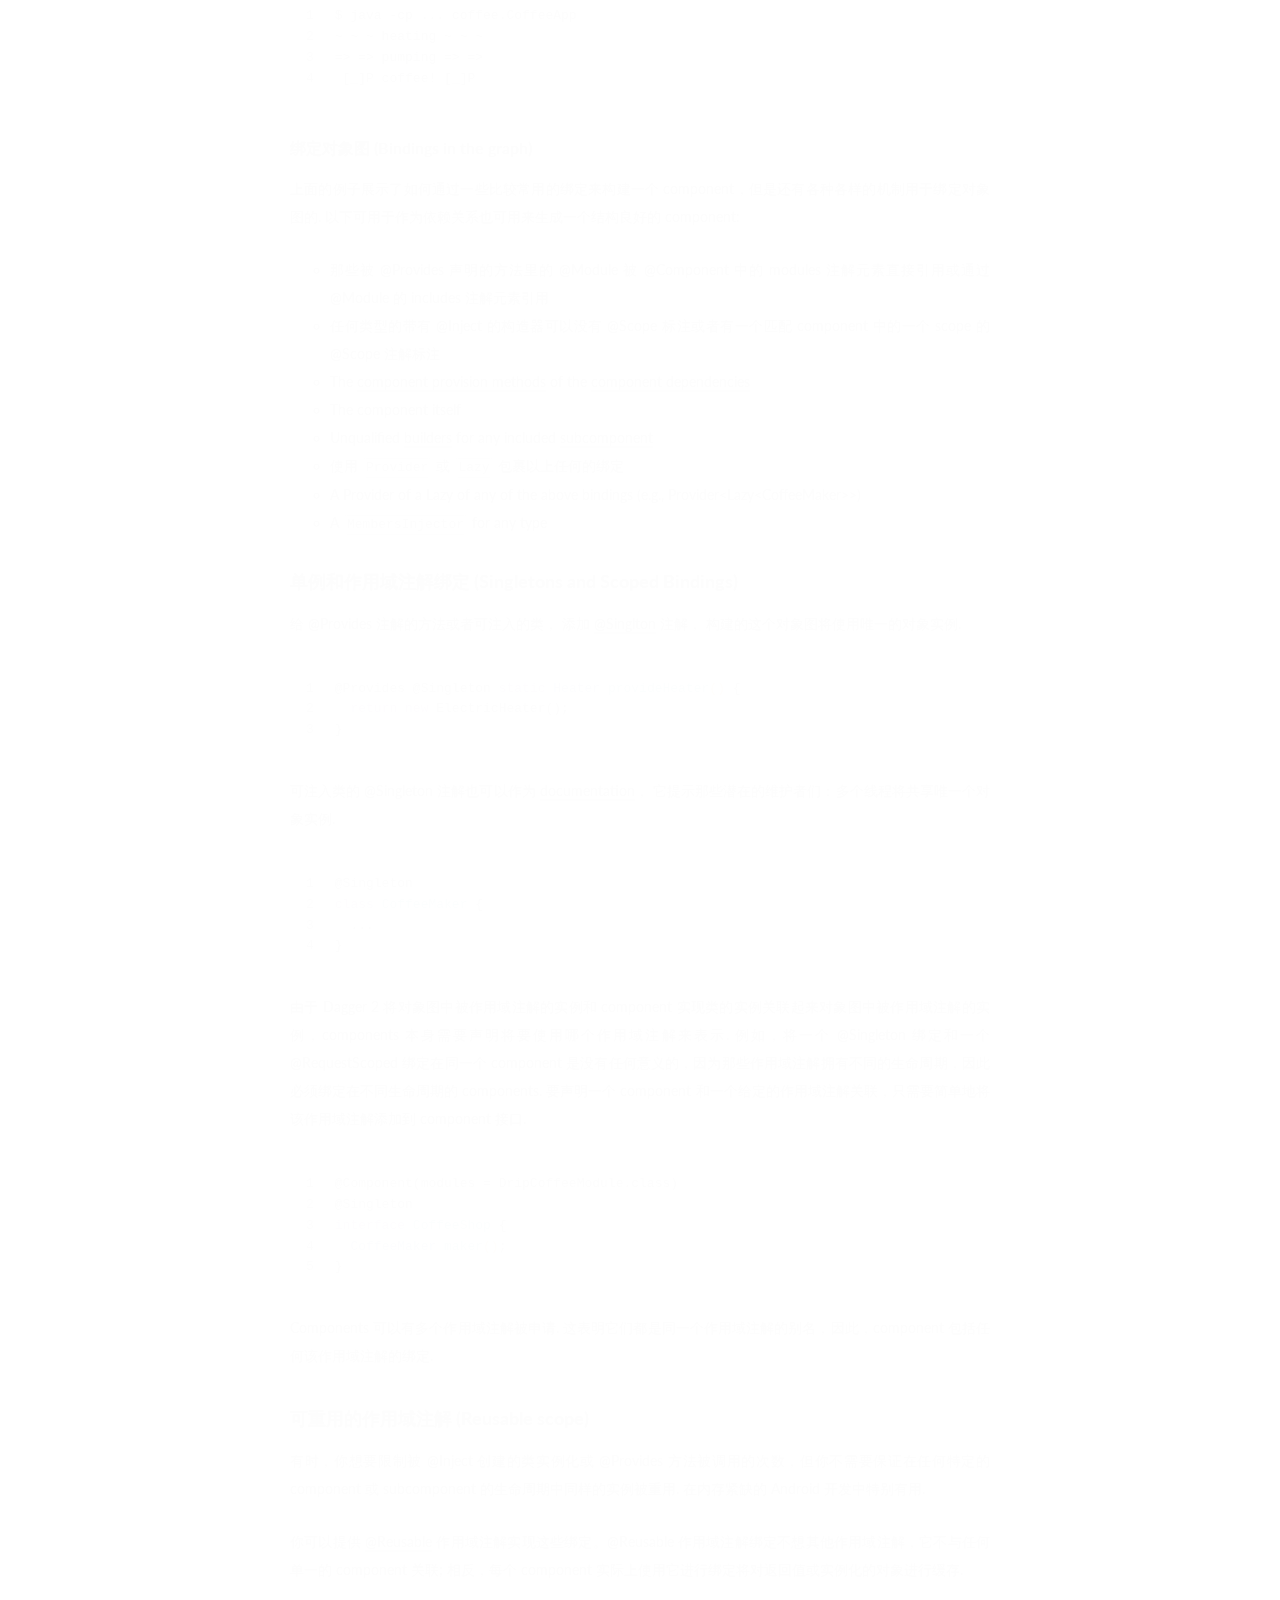
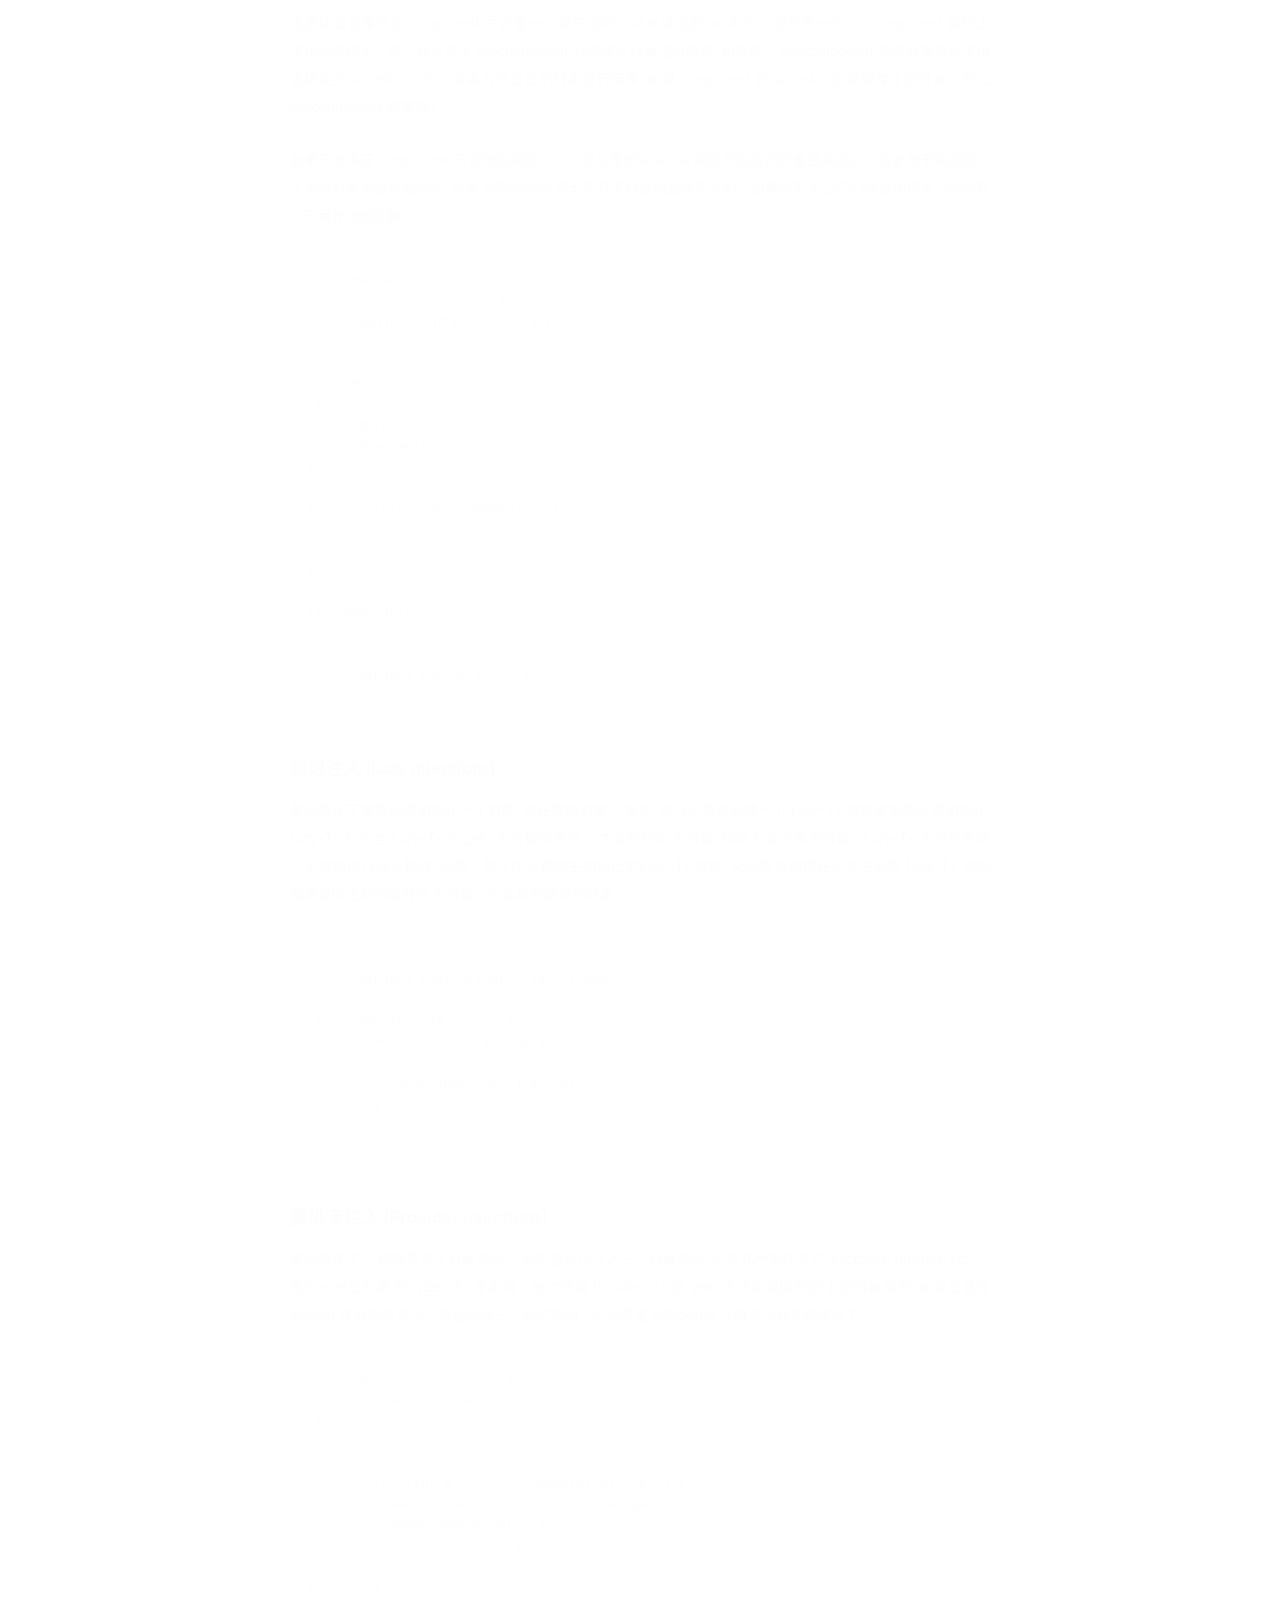
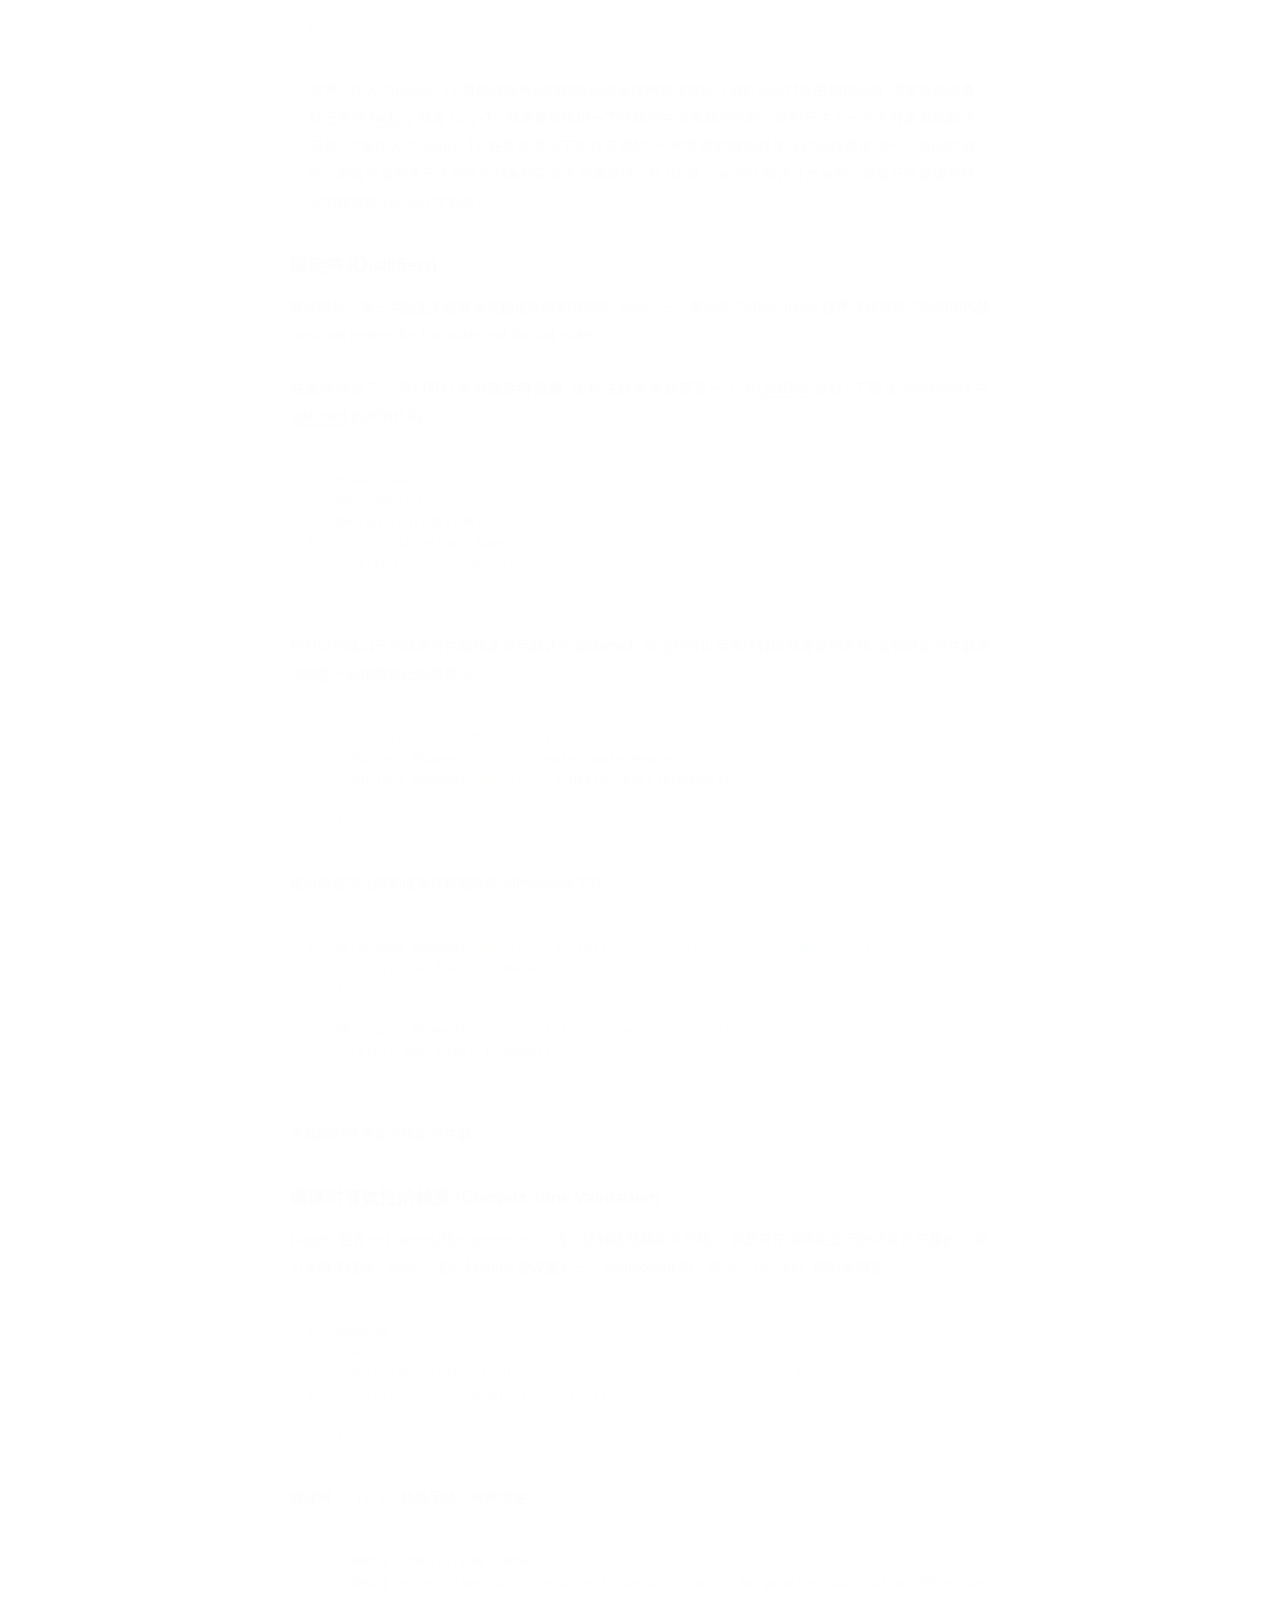
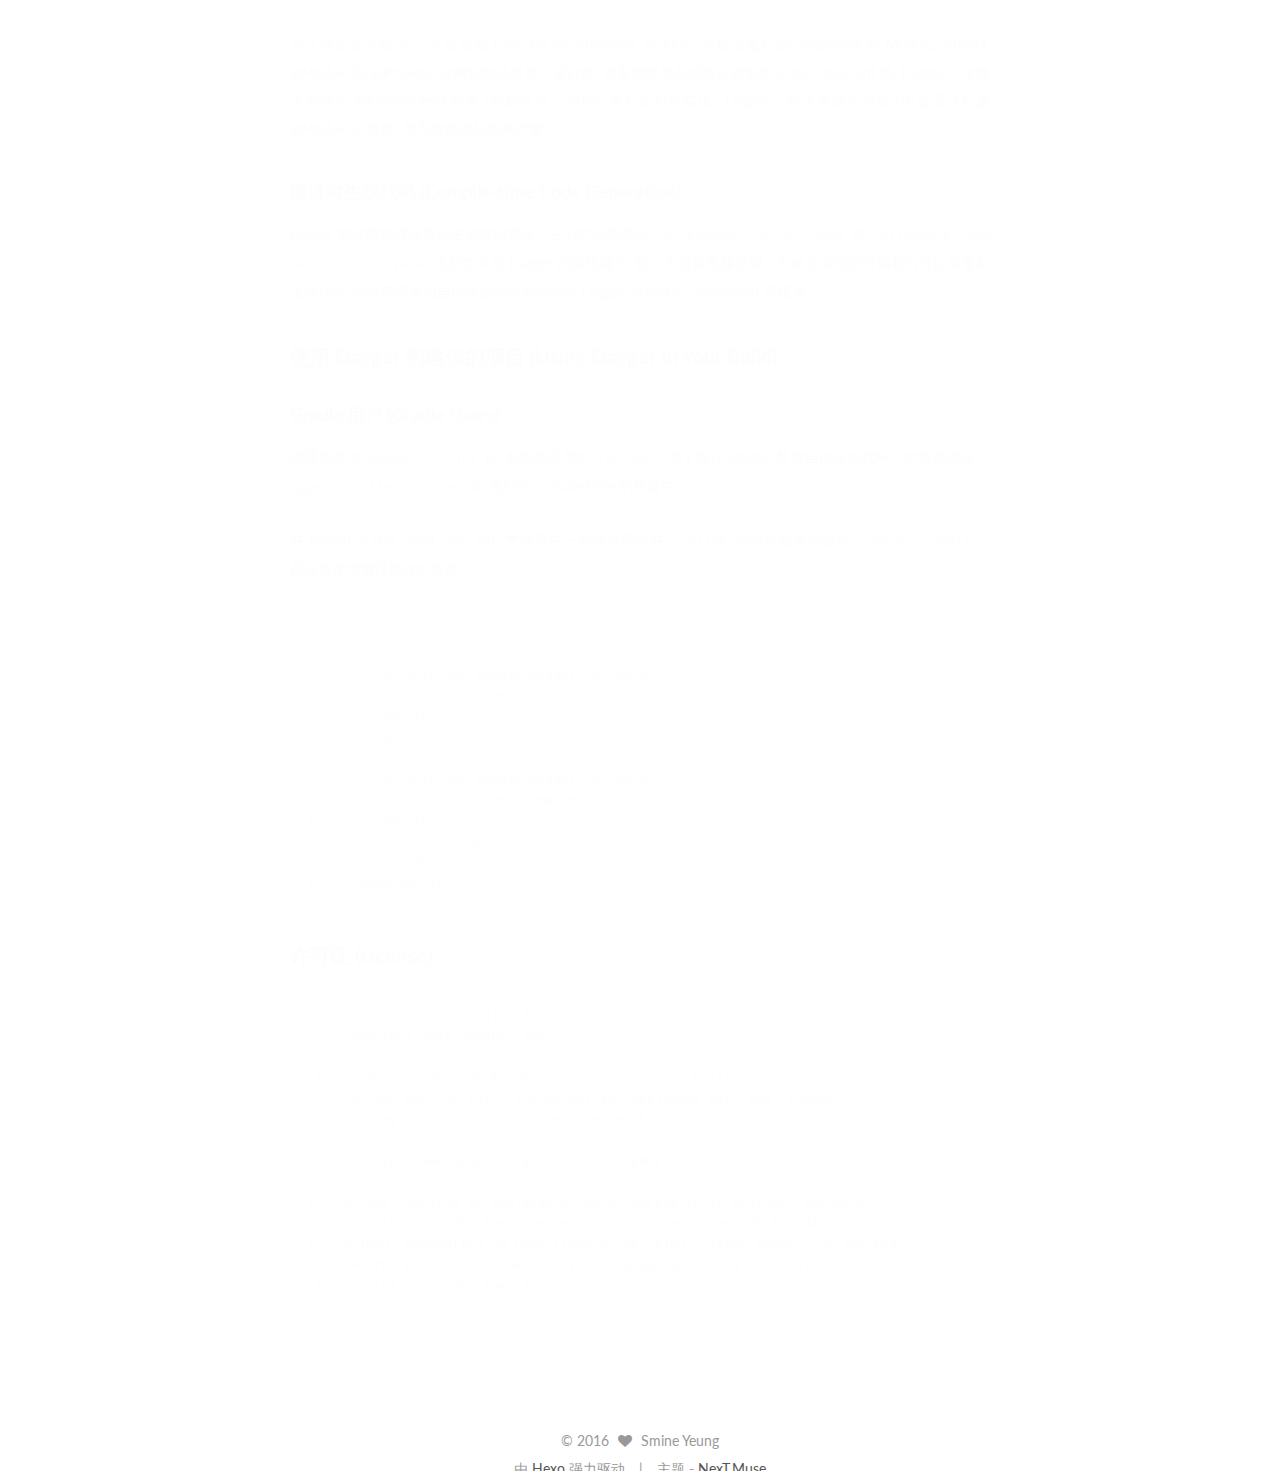
==== commit 668f3d91: "Site updated: 2016-05-18 18:29:22" ====
--- a/index.html
+++ b/index.html
@@ -1,183 +1,820 @@
-<!DOCTYPE html>
-<html>
+<!doctype html>
+
+
+
+  
+
+
+<html class="theme-next muse use-motion">
 <head>
-  <meta charset="utf-8">
-  
-  <title>Hexo</title>
-  <meta name="viewport" content="width=device-width, initial-scale=1, maximum-scale=1">
-  <meta name="description">
+  <meta charset="UTF-8"/>
+<meta http-equiv="X-UA-Compatible" content="IE=edge,chrome=1" />
+<meta name="viewport" content="width=device-width, initial-scale=1, maximum-scale=1"/>
+
+
+
+<meta http-equiv="Cache-Control" content="no-transform" />
+<meta http-equiv="Cache-Control" content="no-siteapp" />
+
+
+
+
+
+
+
+
+
+
+
+
+  
+  
+  <link href="/vendors/fancybox/source/jquery.fancybox.css?v=2.1.5" rel="stylesheet" type="text/css" />
+
+
+
+
+  
+  
+  
+  
+
+  
+    
+    
+  
+
+  
+
+  
+
+  
+
+  
+
+  
+    
+    
+    <link href="//fonts.googleapis.com/css?family=Lato:300,300italic,400,400italic,700,700italic&subset=latin,latin-ext" rel="stylesheet" type="text/css">
+  
+
+
+
+
+
+
+<link href="/vendors/font-awesome/css/font-awesome.min.css?v=4.4.0" rel="stylesheet" type="text/css" />
+
+<link href="/css/main.css?v=5.0.1" rel="stylesheet" type="text/css" />
+
+
+  <meta name="keywords" content="Hexo, NexT" />
+
+
+
+
+
+
+
+
+  <link rel="shortcut icon" type="image/x-icon" href="/favicon.ico?v=5.0.1" />
+
+
+
+
+
+
+<meta name="description">
 <meta property="og:type" content="website">
-<meta property="og:title" content="Hexo">
-<meta property="og:url" content="http://yoursite.com/index.html">
-<meta property="og:site_name" content="Hexo">
+<meta property="og:title" content="Smine Yeung">
+<meta property="og:url" content="smineyeung.github.io/index.html">
+<meta property="og:site_name" content="Smine Yeung">
 <meta property="og:description">
 <meta name="twitter:card" content="summary">
-<meta name="twitter:title" content="Hexo">
+<meta name="twitter:title" content="Smine Yeung">
 <meta name="twitter:description">
-  
-    <link rel="alternate" href="/atom.xml" title="Hexo" type="application/atom+xml">
-  
-  
-    <link rel="icon" href="/favicon.png">
-  
-  
-    <link href="//fonts.googleapis.com/css?family=Source+Code+Pro" rel="stylesheet" type="text/css">
-  
-  <link rel="stylesheet" href="/css/style.css">
-  
-
+
+
+
+<script type="text/javascript" id="hexo.configuration">
+  var NexT = window.NexT || {};
+  var CONFIG = {
+    scheme: 'Muse',
+    sidebar: {"position":"left","display":"post"},
+    fancybox: true,
+    motion: true,
+    duoshuo: {
+      userId: 0,
+      author: '博主'
+    }
+  };
+</script>
+
+  <title> Smine Yeung </title>
 </head>
 
-<body>
-  <div id="container">
-    <div id="wrap">
-      <header id="header">
-  <div id="banner"></div>
-  <div id="header-outer" class="outer">
-    <div id="header-title" class="inner">
-      <h1 id="logo-wrap">
-        <a href="/" id="logo">Hexo</a>
-      </h1>
-      
+<body itemscope itemtype="http://schema.org/WebPage" lang="zh-Hans">
+
+  
+
+
+
+
+
+
+
+
+
+
+  
+  
+    
+  
+
+  <div class="container one-collumn sidebar-position-left 
+   page-home 
+ ">
+    <div class="headband"></div>
+
+    <header id="header" class="header" itemscope itemtype="http://schema.org/WPHeader">
+      <div class="header-inner"><div class="site-meta ">
+  
+
+  <div class="custom-logo-site-title">
+    <a href="/"  class="brand" rel="start">
+      <span class="logo-line-before"><i></i></span>
+      <span class="site-title">Smine Yeung</span>
+      <span class="logo-line-after"><i></i></span>
+    </a>
+  </div>
+  <p class="site-subtitle"></p>
+</div>
+
+<div class="site-nav-toggle">
+  <button>
+    <span class="btn-bar"></span>
+    <span class="btn-bar"></span>
+    <span class="btn-bar"></span>
+  </button>
+</div>
+
+<nav class="site-nav">
+  
+
+  
+    <ul id="menu" class="menu">
+      
+        
+        <li class="menu-item menu-item-home">
+          <a href="/" rel="section">
+            
+              <i class="menu-item-icon fa fa-fw fa-home"></i> <br />
+            
+            首页
+          </a>
+        </li>
+      
+        
+        <li class="menu-item menu-item-categories">
+          <a href="/categories" rel="section">
+            
+              <i class="menu-item-icon fa fa-fw fa-th"></i> <br />
+            
+            分类
+          </a>
+        </li>
+      
+        
+        <li class="menu-item menu-item-archives">
+          <a href="/archives" rel="section">
+            
+              <i class="menu-item-icon fa fa-fw fa-archive"></i> <br />
+            
+            归档
+          </a>
+        </li>
+      
+        
+        <li class="menu-item menu-item-tags">
+          <a href="/tags" rel="section">
+            
+              <i class="menu-item-icon fa fa-fw fa-tags"></i> <br />
+            
+            标签
+          </a>
+        </li>
+      
+
+      
+        <li class="menu-item menu-item-search">
+          
+            <a href="#" class="popup-trigger">
+          
+            
+              <i class="menu-item-icon fa fa-search fa-fw"></i> <br />
+            
+            搜索
+          </a>
+        </li>
+      
+    </ul>
+  
+
+  
+    <div class="site-search">
+      
+  <div class="popup">
+ <span class="search-icon fa fa-search"></span>
+ <input type="text" id="local-search-input">
+ <div id="local-search-result"></div>
+ <span class="popup-btn-close">close</span>
+</div>
+
+
     </div>
-    <div id="header-inner" class="inner">
-      <nav id="main-nav">
-        <a id="main-nav-toggle" class="nav-icon"></a>
-        
-          <a class="main-nav-link" href="/">Home</a>
-        
-          <a class="main-nav-link" href="/archives">Archives</a>
-        
-      </nav>
-      <nav id="sub-nav">
-        
-          <a id="nav-rss-link" class="nav-icon" href="/atom.xml" title="RSS Feed"></a>
-        
-        <a id="nav-search-btn" class="nav-icon" title="Search"></a>
-      </nav>
-      <div id="search-form-wrap">
-        <form action="//google.com/search" method="get" accept-charset="UTF-8" class="search-form"><input type="search" name="q" results="0" class="search-form-input" placeholder="Search"><button type="submit" class="search-form-submit">&#xF002;</button><input type="hidden" name="sitesearch" value="http://yoursite.com"></form>
-      </div>
+  
+</nav>
+
+ </div>
+    </header>
+
+    <main id="main" class="main">
+      <div class="main-inner">
+        <div class="content-wrap">
+          <div id="content" class="content">
+            
+  <section id="posts" class="posts-expand">
+    
+      
+
+  
+  
+
+  
+  
+  
+
+  <article class="post post-type-normal " itemscope itemtype="http://schema.org/Article">
+
+    
+      <header class="post-header">
+
+        
+        
+          <h1 class="post-title" itemprop="name headline">
+            
+            
+              
+                
+                <a class="post-title-link" href="/2016/05/18/Dagger_2_User_s_Guide/" itemprop="url">
+                  Dagger 2 - User's Guide 翻译
+                </a>
+              
+            
+          </h1>
+        
+
+        <div class="post-meta">
+          <span class="post-time">
+            <span class="post-meta-item-icon">
+              <i class="fa fa-calendar-o"></i>
+            </span>
+            <span class="post-meta-item-text">发表于</span>
+            <time itemprop="dateCreated" datetime="2016-05-18T15:57:11+08:00" content="2016-05-18">
+              2016-05-18
+            </time>
+          </span>
+
+          
+            <span class="post-category" >
+              &nbsp; | &nbsp;
+              <span class="post-meta-item-icon">
+                <i class="fa fa-folder-o"></i>
+              </span>
+              <span class="post-meta-item-text">分类于</span>
+              
+                <span itemprop="about" itemscope itemtype="https://schema.org/Thing">
+                  <a href="/categories/Dagger-2/" itemprop="url" rel="index">
+                    <span itemprop="name">Dagger 2</span>
+                  </a>
+                </span>
+
+                
+                
+
+              
+            </span>
+          
+
+          
+            
+              <span class="post-comments-count">
+                &nbsp; | &nbsp;
+                <a href="/2016/05/18/Dagger_2_User_s_Guide/#comments" itemprop="discussionUrl">
+                  <span class="post-comments-count ds-thread-count" data-thread-key="2016/05/18/Dagger_2_User_s_Guide/" itemprop="commentsCount"></span>
+                </a>
+              </span>
+            
+          
+
+          
+
+          
+          
+
+          
+        </div>
+      </header>
+    
+
+
+    <div class="post-body" itemprop="articleBody">
+
+      
+      
+
+      
+        
+          
+            <p>在程序中， 最重要的类是那些真正实现功能的类：<code>BarcodeDecoder</code>, <code>KoopaPhysicsEngine</code> 和 <code>AudioStreamer</code>. 这些类都会依赖于其他的类; 可能是 <code>BarcodeCameraFinder</code>, <code>DefaultPhysicsEngine</code>, 和 <code>HttpStreamer</code>.</p>
+<p>相对来说，程序中最不重要的类是辅助类: <code>BarcodeDecoderFactory</code>, <code>CameraServiceLoader</code>, <code>MutableContextWrapper</code>. 这些辅助类就像笨拙的胶带一样，将那些重要的功能类连接起来.（实际上就是讲需要用到依赖注入的地方需要编写大量重复的工厂类代码）</p>
+<p>Dagger 就是在实现 <a href="http://en.wikipedia.org/wiki/Dependency_injection" target="_blank" rel="external">dependency injection</a> 的设计模式的时候用来替代累赘的工厂类代码，让你专注于编写那些重要的功能类上. 声明依赖，指定如何满足依赖，然后运行你的应用即可.</p>
+<p>Dagger 构建在标准的  <a href="http://docs.oracle.com/javaee/7/api/javax/inject/package-summary.html" target="_blank" rel="external">javax.inject</a>  注解 (<a href="https://jcp.org/en/jsr/detail?id=330" target="_blank" rel="external">JSR 330</a>) 基础上，每个类都会变得<strong>很容易测试</strong>。你不需要为了便于将 <code>RpcCreditCardService</code>  替换掉 <code>FakeCreditCardService</code> 而编写一大堆重复的代码.</p>
+<p>依赖注入不仅仅是为了测试. 它也可以很容易地创建<strong>可重用的，易替换的模块</strong>. 在整个应用程序中， 你可以共享同一个的 <code>AuthenticationModule</code>(认证模块) . 你也可以在开发版本中使用 <code>DevLoggingModule</code> 以及在发布版本中使用 <code>ProdLoggingModule</code>，从而针对不同的情况来做不同的行为测试.</p>
+<h2 id="为什么-Dagger-2-是不一样的-Why-Dagger-2-is-Different"><a href="#为什么-Dagger-2-是不一样的-Why-Dagger-2-is-Different" class="headerlink" title="为什么 Dagger 2 是不一样的 (Why Dagger 2 is Different)"></a>为什么 Dagger 2 是不一样的 (Why Dagger 2 is Different)</h2><p>依赖注入框架已经存在多年了，并且提供了完整的用于配置和注入的各种接口. 所以，为什么还要重新发明轮子呢？ Dagger 2 是第一个完全用自动生成的代码来实现的（即没有用到反射）. 基本的思想就是自动生成的代码就像开发者自己手写一样，让依赖注入变得更简单，可溯源以及提高性能. 想要了解更多 Dagger 2 的设计背景，请观看 <a href="https://google.com/+GregoryKick/" target="_blank" rel="external">Gregory Kick</a> 的<a href="https://youtu.be/oK_XtfXPkqw" target="_blank" rel="external">演讲视频</a>和<a href="https://docs.google.com/presentation/d/1fby5VeGU9CN8zjw4lAb2QPPsKRxx6mSwCe9q7ECNSJQ/pub?start=false&amp;loop=false&amp;delayms=3000" target="_blank" rel="external">演讲用到的幻灯片</a>.</p>
+<h2 id="Dagger-的用法-Using-Dagger"><a href="#Dagger-的用法-Using-Dagger" class="headerlink" title="Dagger 的用法 (Using Dagger)"></a>Dagger 的用法 (Using Dagger)</h2><p>我们将通过一个煮咖啡的例子来演示依赖注入和 Dagger 的用法. 你可以编译和运行完成的示例代码，请查看 Dagger 的 <a href="https://github.com/google/dagger/tree/master/examples/simple/src/main/java/coffee" target="_blank" rel="external">coffee example</a>.</p>
+<h3 id="声明依赖关系-Declaring-Dependencies"><a href="#声明依赖关系-Declaring-Dependencies" class="headerlink" title="声明依赖关系 (Declaring Dependencies)"></a>声明依赖关系 (Declaring Dependencies)</h3><p>Dagger 为你应用程序中的类构造实例并完成依赖注入. 使用 <a href="http://docs.oracle.com/javaee/7/api/javax/inject/Inject.html" target="_blank" rel="external">javax.inject.Inject</a> 注解来确定需要注入的构造方法和域.</p>
+<p>使用 @Inject 去注解一个构造方法，Dagger 就会使用这个构造方法来创建该类的实例.当需要注入这个类的实例的时候，Dagger会提供生成这个类的实例所需要的参数并调用构造方法生成这个实例，完成注入.</p>
+<figure class="highlight java"><table><tr><td class="gutter"><pre><span class="line">1</span><br><span class="line">2</span><br><span class="line">3</span><br><span class="line">4</span><br><span class="line">5</span><br><span class="line">6</span><br><span class="line">7</span><br><span class="line">8</span><br><span class="line">9</span><br><span class="line">10</span><br></pre></td><td class="code"><pre><span class="line"><span class="class"><span class="keyword">class</span> <span class="title">Thermosiphon</span> <span class="keyword">implements</span> <span class="title">Pump</span> </span>&#123;</span><br><span class="line">  <span class="keyword">private</span> <span class="keyword">final</span> Heater heater;</span><br><span class="line"></span><br><span class="line">  <span class="meta">@Inject</span></span><br><span class="line">  Thermosiphon(Heater heater) &#123;</span><br><span class="line">    <span class="keyword">this</span>.heater = heater;</span><br><span class="line">  &#125;</span><br><span class="line"></span><br><span class="line">  ...</span><br><span class="line">&#125;</span><br></pre></td></tr></table></figure>
+<p>Dagger 可以直接注入域。在这个例子中，Dagger 会获取自动生成的 Heater 和 Pump 的实例分别用于 heater 和 pump 域的注入.</p>
+<figure class="highlight java"><table><tr><td class="gutter"><pre><span class="line">1</span><br><span class="line">2</span><br><span class="line">3</span><br><span class="line">4</span><br><span class="line">5</span><br><span class="line">6</span><br></pre></td><td class="code"><pre><span class="line"><span class="class"><span class="keyword">class</span> <span class="title">CoffeeMaker</span> </span>&#123;</span><br><span class="line">  <span class="meta">@Inject</span> Heater heater;</span><br><span class="line">  <span class="meta">@Inject</span> Pump pump;</span><br><span class="line"></span><br><span class="line">  ...</span><br><span class="line">&#125;</span><br></pre></td></tr></table></figure>
+<p>如果你只使用 @inject 注入域而没有使用 @inject 注入到所需要的构造方法，当请求注入域的时候，Dagger 会注入这个域但不会创建一个该域所需要的新的实例。使用 @Inject 注解去标注一个无参数的构造方法时，Dagger 也可以创建一个新的实例.</p>
+<p>虽然我们经常使用构造方法或域的注入，但 Dagger 也支持方法的注入.</p>
+<p>类如果缺少 @Inject 注解就不能被 Dagger 自动生成实例.</p>
+<h3 id="实现依赖关系-Satisfying-Dependencies"><a href="#实现依赖关系-Satisfying-Dependencies" class="headerlink" title="实现依赖关系 (Satisfying Dependencies)"></a>实现依赖关系 (Satisfying Dependencies)</h3><p>默认情况下，如上所述，在需要注入的时候，Dagger 会自动生成一个实例来满足每个依赖。当你需要 <code>CoffeeMaker</code> 实例的时候，它就会通过调用 <code>new CoffeeMaker()</code> 来生成并赋值给 @Inject 标记的域.</p>
+<p>但 @Inject 并不适用于任何情况下:</p>
+<ul>
+<li>接口类型不能被构造</li>
+<li>第三方提供的类不能被构造</li>
+<li>可配置的对象必须被配置好（猜测意思：应该是注入时所依赖的对象必须被配置好）<code>Configurable objects must be configured!</code></li>
+</ul>
+<p>对于那些使用 @Inject 不能完全满足或不顺手的时候，可以使用 <a href="http://google.github.io/dagger/api/latest/dagger/Provides.html" target="_blank" rel="external">@Provides</a> 来注解方法实现依赖关系。这些方法的返回类型表明了它要实现的依赖关系.</p>
+<p>例如，当需要一个 Heater 对象的时候， Dagger 将调用<code>provideHeater()</code>  方法来获取:</p>
+<figure class="highlight java"><table><tr><td class="gutter"><pre><span class="line">1</span><br><span class="line">2</span><br><span class="line">3</span><br></pre></td><td class="code"><pre><span class="line"><span class="meta">@Provides</span> <span class="function"><span class="keyword">static</span> Heater <span class="title">provideHeater</span><span class="params">()</span> </span>&#123;</span><br><span class="line">  <span class="keyword">return</span> <span class="keyword">new</span> ElectricHeater();</span><br><span class="line">&#125;</span><br></pre></td></tr></table></figure>
+<p>被 @Provides 注解的方法也可以依赖于自身。下面的例子中，当需要一个 <code>Pump</code> 实例的时候，会返回一个 <code>Thermosiphon</code> 实例。:</p>
+<figure class="highlight java"><table><tr><td class="gutter"><pre><span class="line">1</span><br><span class="line">2</span><br><span class="line">3</span><br></pre></td><td class="code"><pre><span class="line"><span class="meta">@Provides</span> <span class="function"><span class="keyword">static</span> Pump <span class="title">providePump</span><span class="params">(Thermosiphon pump)</span> </span>&#123;</span><br><span class="line">  <span class="keyword">return</span> pump;</span><br><span class="line">&#125;</span><br></pre></td></tr></table></figure>
+<p>所有的 @Provides 方法必须属于一个 Module 。这些 Module 类使用 <a href="http://google.github.io/dagger/api/latest/dagger/Module.html" target="_blank" rel="external">@Module</a> 注解.</p>
+<figure class="highlight java"><table><tr><td class="gutter"><pre><span class="line">1</span><br><span class="line">2</span><br><span class="line">3</span><br><span class="line">4</span><br><span class="line">5</span><br><span class="line">6</span><br><span class="line">7</span><br><span class="line">8</span><br><span class="line">9</span><br><span class="line">10</span><br></pre></td><td class="code"><pre><span class="line"><span class="meta">@Module</span></span><br><span class="line"><span class="class"><span class="keyword">class</span> <span class="title">DripCoffeeModule</span> </span>&#123;</span><br><span class="line">  <span class="meta">@Provides</span> <span class="function"><span class="keyword">static</span> Heater <span class="title">provideHeater</span><span class="params">()</span> </span>&#123;</span><br><span class="line">    <span class="keyword">return</span> <span class="keyword">new</span> ElectricHeater();</span><br><span class="line">  &#125;</span><br><span class="line"></span><br><span class="line">  <span class="meta">@Provides</span> <span class="function"><span class="keyword">static</span> Pump <span class="title">providePump</span><span class="params">(Thermosiphon pump)</span> </span>&#123;</span><br><span class="line">    <span class="keyword">return</span> pump;</span><br><span class="line">  &#125;</span><br><span class="line">&#125;</span><br></pre></td></tr></table></figure>
+<p>通常情况下， 约定 @Provides 注解的方法以 <code>provide</code> 作为前缀， @Module 注解的类以 <code>Module</code> 作为后缀.</p>
+<h3 id="构建对象图-Building-the-Graph"><a href="#构建对象图-Building-the-Graph" class="headerlink" title="构建对象图 (Building the Graph)"></a>构建对象图 (Building the Graph)</h3><p>@Inject 和 @Provides 注解的类构建了一个对象图。这些对象与对象之间通过依赖关系相互关联. 像在应用程序的 <code>main</code> 方法或 Android 的 <a href="http://developer.android.com/reference/android/app/Application.html" target="_blank" rel="external">Application</a> 中调用的代码，通过 a well-defined set of roots 访问对象图. 在 Dagger 2 中,依赖图是通过定义一个接口实现的，并且这个接口中有一个没有参数并且返回值正是所期望得到的类型的方法. 用 <a href="http://google.github.io/dagger/api/latest/dagger/Component.html" target="_blank" rel="external">@Component</a> 注解接口，然后将 <a href="http://google.github.io/dagger/api/latest/dagger/Module.html" target="_blank" rel="external">module</a> 类型作为 modules 注解元素的值传入进去，Dagger 2 会自动完成接口的实现类.</p>
+<figure class="highlight java"><table><tr><td class="gutter"><pre><span class="line">1</span><br><span class="line">2</span><br><span class="line">3</span><br><span class="line">4</span><br></pre></td><td class="code"><pre><span class="line"><span class="meta">@Component</span>(modules = DripCoffeeModule.class)</span><br><span class="line"><span class="class"><span class="keyword">interface</span> <span class="title">CoffeeShop</span> </span>&#123;</span><br><span class="line">  <span class="function">CoffeeMaker <span class="title">maker</span><span class="params">()</span></span>;</span><br><span class="line">&#125;</span><br></pre></td></tr></table></figure>
+<p>接口的实现类采取同样的命名方式，以 <code>Dagger</code> 作为前缀，即 <code>DaggerXxx</code>，<code>Xxx</code> 是接口的名字. 获得一个新实例，需要通过调用 Dagger 自动生成的接口实现类的 builder() 方法，然后使用  builder() 方法所得到的返回值再通过设置好所需的依赖 Module 对象后，通过 <a href="http://en.wikipedia.org/wiki/Builder_pattern" target="_blank" rel="external">builder</a> 设计模式，执行 build() 方法生成一个新的实例.</p>
+<figure class="highlight java"><table><tr><td class="gutter"><pre><span class="line">1</span><br><span class="line">2</span><br><span class="line">3</span><br></pre></td><td class="code"><pre><span class="line">CoffeeShop coffeeShop = DaggerCoffeeShop.builder()</span><br><span class="line">    .dripCoffeeModule(<span class="keyword">new</span> DripCoffeeModule())</span><br><span class="line">    .build();</span><br></pre></td></tr></table></figure>
+<blockquote>
+<p><em>注意</em>：如果你用 @component  所注释的类不是最外层的类（即内部类），Dagger 自动生成的 component  实现类的命名会包含封装它的类的名字，并用一个下划线连接起来.例如以下代码：</p>
+</blockquote>
+<figure class="highlight java"><table><tr><td class="gutter"><pre><span class="line">1</span><br><span class="line">2</span><br><span class="line">3</span><br><span class="line">4</span><br><span class="line">5</span><br><span class="line">6</span><br></pre></td><td class="code"><pre><span class="line"><span class="class"><span class="keyword">class</span> <span class="title">Foo</span> </span>&#123;</span><br><span class="line">  <span class="keyword">static</span> <span class="class"><span class="keyword">class</span> <span class="title">Bar</span> </span>&#123;</span><br><span class="line">    <span class="meta">@Component</span></span><br><span class="line">    <span class="class"><span class="keyword">interface</span> <span class="title">BazComponent</span> </span>&#123;&#125;</span><br><span class="line">  &#125;</span><br><span class="line">&#125;</span><br></pre></td></tr></table></figure>
+<p>将生成的 component 实现类被命名为 <code>DaggerFoo_Bar_BazComponent</code>.</p>
+<p>如果 Module 有默认的构造方法并且使用默认的构造方法创建 Module 对象，则可以不用在 <code>builder()</code> 后添加 <code>.xxxModule(new XxxModule())</code> 方法，Dagger 会创建这个 Module 对象. 并且如果 Module 中的所有被 @Provider 注释的方法都是静态方法，实现类也不需要实例化该 Module。如果所有的依赖关系都无需使用者通过创建依赖实例来构建，被自动生成的实现类只需要执行 <code>create()</code> 方法即可得到一个新的 component 实现类的实例而无需处理 builder.</p>
+<figure class="highlight java"><table><tr><td class="gutter"><pre><span class="line">1</span><br></pre></td><td class="code"><pre><span class="line">CoffeeShop coffeeShop = DaggerCoffeeShop.create();</span><br></pre></td></tr></table></figure>
+<p>现在，我们的 CoffeeApp 可以简单地是使用 Dagger 生成的 CoffeeShop 实现类（@Component 注释接口的实现类 DaggerCoffeeShop）来获得一个注入好的 CoffeeMaker 了.</p>
+<figure class="highlight java"><table><tr><td class="gutter"><pre><span class="line">1</span><br><span class="line">2</span><br><span class="line">3</span><br><span class="line">4</span><br><span class="line">5</span><br><span class="line">6</span><br></pre></td><td class="code"><pre><span class="line"><span class="keyword">public</span> <span class="class"><span class="keyword">class</span> <span class="title">CoffeeApp</span> </span>&#123;</span><br><span class="line">  <span class="function"><span class="keyword">public</span> <span class="keyword">static</span> <span class="keyword">void</span> <span class="title">main</span><span class="params">(String[] args)</span> </span>&#123;</span><br><span class="line">    CoffeeShop coffeeShop = DaggerCoffeeShop.create();</span><br><span class="line">    coffeeShop.maker().brew();</span><br><span class="line">  &#125;</span><br><span class="line">&#125;</span><br></pre></td></tr></table></figure>
+<p>现在， 对象图表已经构建好， 根对象也已被注入， 我们就可以运行这个Coffee 程序了…</p>
+<figure class="highlight plain"><table><tr><td class="gutter"><pre><span class="line">1</span><br><span class="line">2</span><br><span class="line">3</span><br><span class="line">4</span><br></pre></td><td class="code"><pre><span class="line">$ java -cp ... coffee.CoffeeApp</span><br><span class="line">~ ~ ~ heating ~ ~ ~</span><br><span class="line">=&gt; =&gt; pumping =&gt; =&gt;</span><br><span class="line"> [_]P coffee! [_]P</span><br></pre></td></tr></table></figure>
+<h4 id="绑定对象图-Bindings-in-the-graph"><a href="#绑定对象图-Bindings-in-the-graph" class="headerlink" title="绑定对象图 (Bindings in the graph)"></a>绑定对象图 (Bindings in the graph)</h4><p>上面的例子展示了如何通过一些比较常用的绑定来构建一个 component，但是还有各种各样的机制用于绑定对象图的. 以下可用于作为依赖关系也可用来生成一个结构良好的  component:</p>
+<ul>
+<li>那些被 @Provides 声明的方法里的 @Module 被 @Component 中的 modules 注解元素直接引用或通过 @Module 的 includes 注解元素引用 </li>
+<li>任何类型的带有 @Inject 的构造器可以没有 @Scope 标注或者有一个匹配 component 中的一个 scope 的 @Scope 注解标注</li>
+<li>The <a href="http://google.github.io/dagger/api/latest/dagger/Component.html#provision-methods" target="_blank" rel="external">component provision methods</a> of the <a href="http://google.github.io/dagger/api/latest/dagger/Component.html#dependencies%28%29" target="_blank" rel="external">component dependencies</a> </li>
+<li>The component itself </li>
+<li>Unqualified <a href="http://google.github.io/dagger/api/latest/dagger/Subcomponent.Builder.html" target="_blank" rel="external">builders</a> for any included <a href="http://google.github.io/dagger/api/latest/dagger/Subcomponent.html" target="_blank" rel="external">subcomponent</a> </li>
+<li>使用 <code>Provider</code> 或 <code>Lazy</code> 包裹以上任何的绑定</li>
+<li>A Provider of a Lazy of any of the above bindings (e.g., Provider&lt;Lazy&lt;CoffeeMaker&gt;&gt;)</li>
+<li>A <code>MembersInjector</code> for any type</li>
+</ul>
+<h3 id="单例和作用域注解绑定-Singletons-and-Scoped-Bindings"><a href="#单例和作用域注解绑定-Singletons-and-Scoped-Bindings" class="headerlink" title="单例和作用域注解绑定 (Singletons and Scoped Bindings)"></a>单例和作用域注解绑定 (Singletons and Scoped Bindings)</h3><p>给 @Provides 注解的方法或者可注入的类， 添加 <a href="http://docs.oracle.com/javaee/7/api/javax/inject/Singleton.html" target="_blank" rel="external">@Singlton</a> 注解， 构建的这个对象图将使用唯一的对象实例.</p>
+<figure class="highlight java"><table><tr><td class="gutter"><pre><span class="line">1</span><br><span class="line">2</span><br><span class="line">3</span><br></pre></td><td class="code"><pre><span class="line"><span class="meta">@Provides</span> <span class="meta">@Singleton</span> <span class="function"><span class="keyword">static</span> Heater <span class="title">provideHeater</span><span class="params">()</span> </span>&#123;</span><br><span class="line">  <span class="keyword">return</span> <span class="keyword">new</span> ElectricHeater();</span><br><span class="line">&#125;</span><br></pre></td></tr></table></figure>
+<p>可注入类的 @Singleton 注解也可以作为 <a href="http://docs.oracle.com/javase/7/docs/api/java/lang/annotation/Documented.html" target="_blank" rel="external">documentation</a>， 它提示那些潜在的维护者们：多个线程将共享唯一个对象实例.</p>
+<figure class="highlight java"><table><tr><td class="gutter"><pre><span class="line">1</span><br><span class="line">2</span><br><span class="line">3</span><br><span class="line">4</span><br></pre></td><td class="code"><pre><span class="line"><span class="meta">@Singleton</span></span><br><span class="line"><span class="class"><span class="keyword">class</span> <span class="title">CoffeeMaker</span> </span>&#123;</span><br><span class="line">  ...</span><br><span class="line">&#125;</span><br></pre></td></tr></table></figure>
+<p>由于 Dagger 2 将对象图中被作用域注解的实例和 component 实现类的实例关联起来对象图中被作用域注解的实例，components 本身需要声明将要使用哪个作用域注解来表示. 例如，将一个 @Singleton 绑定和一个 @RequestScoped 绑定在同一个 component 是没有任何意义的，因为那些作用域注解拥有不同的生命周期，因此必须绑定在不同生命周期的 components. 要声明一个 component  和一个给定的作用域注解关联，只需要简单地将该作用域注解添加到 component 接口.</p>
+<figure class="highlight java"><table><tr><td class="gutter"><pre><span class="line">1</span><br><span class="line">2</span><br><span class="line">3</span><br><span class="line">4</span><br><span class="line">5</span><br></pre></td><td class="code"><pre><span class="line"><span class="meta">@Component</span>(modules = DripCoffeeModule.class)</span><br><span class="line"><span class="meta">@Singleton</span></span><br><span class="line"><span class="class"><span class="keyword">interface</span> <span class="title">CoffeeShop</span> </span>&#123;</span><br><span class="line">  <span class="function">CoffeeMaker <span class="title">maker</span><span class="params">()</span></span>;</span><br><span class="line">&#125;</span><br></pre></td></tr></table></figure>
+<p>Components  可以有多个作用域注解被申请. 这表明它们都是同一个作用域注解的别名，因此，component 包括任何该作用域注解的绑定.</p>
+<h3 id="可重用的作用域注解-Reusable-scope"><a href="#可重用的作用域注解-Reusable-scope" class="headerlink" title="可重用的作用域注解 (Reusable scope)"></a>可重用的作用域注解 (Reusable scope)</h3><p>有时，你想要限制被 @Inject 创建的类实例化或 @Provides 方法被调用的次数，但你不需要保证在任何特定的 component 或 subcomponent 的生命周期中同样的实例被重用. 在内存紧缺的 Android 开发中特别有用.</p>
+<p>你可以提供 <a href="http://google.github.io/dagger/api/latest/dagger/Reusable.html" target="_blank" rel="external">@Reusable</a> 作用域注解实现这些绑定。@Reusable 作用域注解绑定不想其他作用域注解，它不与任何单一的 component 关联; 相反，每个 component  实际上使用它进行绑定将对返回值或实例化的对象进行缓存.</p>
+<p>这意味着如果你在 component 中设置一个带有 @Reusable 绑定的 module ，但只有一个 subcomponent  实际上使用到该绑定，那么就只有该 subcomponent 对该绑定对象进行缓存. 如果两个 subcomponent 都不共享每次使用该绑定的 ancestor ，它们将各自对自己的对象进行缓存. 如果 component 的 ancestor 已经缓存了该对象，那么 subcomponent  将重用它.</p>
+<p>如果不能保证 component 只调用该绑定一次，那么用@Reusable 绑定所返回的对象是易变的，或者用于返回同一个实例对象都是很危险的. 而将 @Reusable 用于不可变对象则是很安全的，如果你不关心它们会被调用多少次你可以不用作用域注解.</p>
+<figure class="highlight java"><table><tr><td class="gutter"><pre><span class="line">1</span><br><span class="line">2</span><br><span class="line">3</span><br><span class="line">4</span><br><span class="line">5</span><br><span class="line">6</span><br><span class="line">7</span><br><span class="line">8</span><br><span class="line">9</span><br><span class="line">10</span><br><span class="line">11</span><br><span class="line">12</span><br><span class="line">13</span><br><span class="line">14</span><br><span class="line">15</span><br><span class="line">16</span><br><span class="line">17</span><br><span class="line">18</span><br><span class="line">19</span><br><span class="line">20</span><br><span class="line">21</span><br></pre></td><td class="code"><pre><span class="line"><span class="meta">@Reusable</span> <span class="comment">// It doesn't matter how many scoopers we use, but don't waste them.</span></span><br><span class="line"><span class="class"><span class="keyword">class</span> <span class="title">CoffeeScooper</span> </span>&#123;</span><br><span class="line">  <span class="meta">@Inject</span> CoffeeScooper() &#123;&#125;</span><br><span class="line">&#125;</span><br><span class="line"></span><br><span class="line"><span class="meta">@Module</span></span><br><span class="line"><span class="class"><span class="keyword">class</span> <span class="title">CashRegisterModule</span> </span>&#123;</span><br><span class="line">  <span class="meta">@Provides</span></span><br><span class="line">  <span class="meta">@Reusable</span> <span class="comment">// DON'T DO THIS! You do care which register you put your cash in.</span></span><br><span class="line">            <span class="comment">// Use a specific scope instead.</span></span><br><span class="line">  <span class="function"><span class="keyword">static</span> CashRegister <span class="title">badIdeaCashRegister</span><span class="params">()</span> </span>&#123;</span><br><span class="line">    <span class="keyword">return</span> <span class="keyword">new</span> CashRegister();</span><br><span class="line">  &#125;</span><br><span class="line">&#125;</span><br><span class="line"></span><br><span class="line">  </span><br><span class="line"><span class="meta">@Reusable</span> <span class="comment">// DON'T DO THIS! You really do want a new filter each time, so this</span></span><br><span class="line">          <span class="comment">// should be unscoped.</span></span><br><span class="line"><span class="class"><span class="keyword">class</span> <span class="title">CoffeeFilter</span> </span>&#123;</span><br><span class="line">  <span class="meta">@Inject</span> CoffeeFilter() &#123;&#125;</span><br><span class="line">&#125;</span><br></pre></td></tr></table></figure>
+<h3 id="延迟注入-Lazy-injections"><a href="#延迟注入-Lazy-injections" class="headerlink" title="延迟注入 (Lazy injections)"></a>延迟注入 (Lazy injections)</h3><p>某些情况下需要延迟初始化一个对象. 对任意的对象 T 来说, 你可以通过创建一个 <a href="http://google.github.io/dagger/api/latest/dagger/Lazy.html" target="_blank" rel="external">Lazy&lt;T&gt;</a> 对象来实现延迟初始化. Lazy&lt;T&gt; 只有当 Lazy&lt;T&gt; 的 get() 方法被调用时， 才会初始化 T 对象. 如果 T 是个单例对象，Lazy&lt;T&gt; 也将使用同一个对象进行注入操作. 否则，每次注入都将生成自己的Lazy&lt;T&gt; 对象. 无论随后调用任何方法获取 Lazy&lt;T&gt; 实例都将返回之前构建好的 T 对象，不会再创建新的对象.</p>
+<figure class="highlight java"><table><tr><td class="gutter"><pre><span class="line">1</span><br><span class="line">2</span><br><span class="line">3</span><br><span class="line">4</span><br><span class="line">5</span><br><span class="line">6</span><br><span class="line">7</span><br><span class="line">8</span><br><span class="line">9</span><br><span class="line">10</span><br></pre></td><td class="code"><pre><span class="line"><span class="class"><span class="keyword">class</span> <span class="title">GridingCoffeeMaker</span> </span>&#123;</span><br><span class="line">  <span class="meta">@Inject</span> Lazy&lt;Grinder&gt; lazyGrinder;</span><br><span class="line"></span><br><span class="line">  <span class="function"><span class="keyword">public</span> <span class="keyword">void</span> <span class="title">brew</span><span class="params">()</span> </span>&#123;</span><br><span class="line">    <span class="keyword">while</span> (needsGrinding()) &#123;</span><br><span class="line">      <span class="comment">// Grinder created once on first call to .get() and cached.</span></span><br><span class="line">      lazyGrinder.get().grind();</span><br><span class="line">    &#125;</span><br><span class="line">  &#125;</span><br><span class="line">&#125;</span><br></pre></td></tr></table></figure>
+<h3 id="提供者注入-Provider-injections"><a href="#提供者注入-Provider-injections" class="headerlink" title="提供者注入 (Provider injections)"></a>提供者注入 (Provider injections)</h3><p>有些情况下， 你需要多个对象实例， 而不是仅仅注入一个对象实例. 你有几种实现方式 (Factories, Builders, etc.)，其中一种是利用 <a href="http://docs.oracle.com/javaee/7/api/javax/inject/Provider.html" target="_blank" rel="external">Provider&lt;T&gt;</a> 来实现，每次调用 Provider&lt;T&gt; 的 get() 方法将返回新的 T 的对象实例. 如果是通过 @Inject 注解构造方法，将会创建一个新的实例，但如果是 @Provides 注解方法就不能保证了.</p>
+<figure class="highlight java"><table><tr><td class="gutter"><pre><span class="line">1</span><br><span class="line">2</span><br><span class="line">3</span><br><span class="line">4</span><br><span class="line">5</span><br><span class="line">6</span><br><span class="line">7</span><br><span class="line">8</span><br><span class="line">9</span><br><span class="line">10</span><br><span class="line">11</span><br><span class="line">12</span><br><span class="line">13</span><br></pre></td><td class="code"><pre><span class="line"><span class="class"><span class="keyword">class</span> <span class="title">BigCoffeeMaker</span> </span>&#123;</span><br><span class="line">  <span class="meta">@Inject</span> Provider&lt;Filter&gt; filterProvider;</span><br><span class="line"></span><br><span class="line">  <span class="function"><span class="keyword">public</span> <span class="keyword">void</span> <span class="title">brew</span><span class="params">(<span class="keyword">int</span> numberOfPots)</span> </span>&#123;</span><br><span class="line">  ...</span><br><span class="line">    <span class="keyword">for</span> (<span class="keyword">int</span> p = <span class="number">0</span>; p &lt; numberOfPots; p++) &#123;</span><br><span class="line">      maker.addFilter(filterProvider.get()); <span class="comment">//new filter every time.</span></span><br><span class="line">      maker.addCoffee(...);</span><br><span class="line">      maker.percolate();</span><br><span class="line">      ...</span><br><span class="line">    &#125;</span><br><span class="line">  &#125;</span><br><span class="line">&#125;</span><br></pre></td></tr></table></figure>
+<blockquote>
+<p><em>注意</em>：注入 Provider&lt;T&gt; 可能导致代码结构混乱或者作用域注解设计混乱以及对象图结构出错. 通常来说你最好还是用 <a href="https://en.wikipedia.org/wiki/Factory_%28object-oriented_programming%29" target="_blank" rel="external">factory</a> 或是  Lazy&lt;T&gt; 或者重新组织一下代码的生命周期和结构，做到只注入一个 T 对象就能解决问题. 尽管注入  Provider&lt;T&gt; 在某些情况下是很有用的. 一种常用的用法就是当你必须要使用一个陈旧的架构，而这个架构又无法与你的对象的正常生命周期想一致 (比如：servlets 被设计为单例，但是只有是请求特定的数据的 context 才有效).</p>
+</blockquote>
+<h3 id="限定符-Qualifiers"><a href="#限定符-Qualifiers" class="headerlink" title="限定符 (Qualifiers)"></a>限定符 (Qualifiers)</h3><p>有些时候，单一类型是不能够满足指定依赖的需求的. 例如，一个复杂的 Coffee maker 程序可能需要不同的加热器 (separate heaters for the water and the hot plate).</p>
+<p>在这种情况下，我们可以添加<strong>限定符注解</strong>. 这种注解本身就需要一个 <a href="http://docs.oracle.com/javaee/7/api/javax/inject/Qualifier.html" target="_blank" rel="external">@Qualifier</a> 注解. 下面是 javax.inject 中 <a href="http://docs.oracle.com/javaee/7/api/javax/inject/Named.html" target="_blank" rel="external">@Named</a> 的声明代码:</p>
+<figure class="highlight java"><table><tr><td class="gutter"><pre><span class="line">1</span><br><span class="line">2</span><br><span class="line">3</span><br><span class="line">4</span><br><span class="line">5</span><br><span class="line">6</span><br></pre></td><td class="code"><pre><span class="line"><span class="meta">@Qualifier</span></span><br><span class="line"><span class="meta">@Documented</span></span><br><span class="line"><span class="meta">@Retention</span>(RUNTIME)</span><br><span class="line"><span class="keyword">public</span> <span class="meta">@interface</span> Named &#123;</span><br><span class="line">  <span class="function">String <span class="title">value</span><span class="params">()</span> <span class="keyword">default</span> ""</span>;</span><br><span class="line">&#125;</span><br></pre></td></tr></table></figure>
+<p>你可以创建自己的限定符注解或者使用默认的 @Named . 限定符可以用来注解域或需要的参数. 这些限定符注解将与类型一起用来标记依赖关系.</p>
+<figure class="highlight java"><table><tr><td class="gutter"><pre><span class="line">1</span><br><span class="line">2</span><br><span class="line">3</span><br><span class="line">4</span><br><span class="line">5</span><br></pre></td><td class="code"><pre><span class="line"><span class="class"><span class="keyword">class</span> <span class="title">ExpensiveCoffeeMaker</span> </span>&#123;</span><br><span class="line">  <span class="meta">@Inject</span> <span class="meta">@Named</span>(<span class="string">"water"</span>) Heater waterHeater;</span><br><span class="line">  <span class="meta">@Inject</span> <span class="meta">@Named</span>(<span class="string">"hot plate"</span>) Heater hotPlateHeater;</span><br><span class="line">  ...</span><br><span class="line">&#125;</span><br></pre></td></tr></table></figure>
+<p>提供限定符注解的值来注解相应的 @Providers 方法.</p>
+<figure class="highlight java"><table><tr><td class="gutter"><pre><span class="line">1</span><br><span class="line">2</span><br><span class="line">3</span><br><span class="line">4</span><br><span class="line">5</span><br><span class="line">6</span><br><span class="line">7</span><br></pre></td><td class="code"><pre><span class="line"><span class="meta">@Provides</span> <span class="meta">@Named</span>(<span class="string">"hot plate"</span>) <span class="function"><span class="keyword">static</span> Heater <span class="title">provideHotPlateHeater</span><span class="params">()</span> </span>&#123;</span><br><span class="line">  <span class="keyword">return</span> <span class="keyword">new</span> ElectricHeater(<span class="number">70</span>);</span><br><span class="line">&#125;</span><br><span class="line"></span><br><span class="line"><span class="meta">@Provides</span> <span class="meta">@Named</span>(<span class="string">"water"</span>) <span class="function"><span class="keyword">static</span> Heater <span class="title">provideWaterHeater</span><span class="params">()</span> </span>&#123;</span><br><span class="line">  <span class="keyword">return</span> <span class="keyword">new</span> ElectricHeater(<span class="number">93</span>);</span><br><span class="line">&#125;</span><br></pre></td></tr></table></figure>
+<p>不能同时使用多个限定符注解.</p>
+<h3 id="编译时有效性的检查-Compile-time-Validation"><a href="#编译时有效性的检查-Compile-time-Validation" class="headerlink" title="编译时有效性的检查 (Compile-time Validation)"></a>编译时有效性的检查 (Compile-time Validation)</h3><p>Dagger 包含一个 <a href="http://docs.oracle.com/javase/6/docs/api/javax/annotation/processing/package-summary.html" target="_blank" rel="external">annotation processor</a> ， 这个注解处理器非常严格， 若是有任何绑定是无效或者不完整的， 将引发编译错误。例如， 这个 Module 被设置到一个 component 时，缺少 <code>Executor</code> 的对象绑定:</p>
+<figure class="highlight java"><table><tr><td class="gutter"><pre><span class="line">1</span><br><span class="line">2</span><br><span class="line">3</span><br><span class="line">4</span><br><span class="line">5</span><br><span class="line">6</span><br></pre></td><td class="code"><pre><span class="line"><span class="meta">@Module</span></span><br><span class="line"><span class="class"><span class="keyword">class</span> <span class="title">DripCoffeeModule</span> </span>&#123;</span><br><span class="line">  <span class="meta">@Provides</span> <span class="function"><span class="keyword">static</span> Heater <span class="title">provideHeater</span><span class="params">(Executor executor)</span> </span>&#123;</span><br><span class="line">    <span class="keyword">return</span> <span class="keyword">new</span> CpuHeater(executor);</span><br><span class="line">  &#125;</span><br><span class="line">&#125;</span><br></pre></td></tr></table></figure>
+<p>编译时， <code>javac</code> 将提示缺少对象绑定:</p>
+<figure class="highlight plain"><table><tr><td class="gutter"><pre><span class="line">1</span><br><span class="line">2</span><br></pre></td><td class="code"><pre><span class="line">[ERROR] COMPILATION ERROR :</span><br><span class="line">[ERROR] error: java.util.concurrent.Executor cannot be provided without an @Provides-annotated method.</span><br></pre></td></tr></table></figure>
+<p>为了修正这个错误， 可以添加 Executor 的 @Provides 方法到一个被设置到该component 的 Module. @Inject, @Module 和 @Provides 注解的验证是逐个进行的, 所有绑定关系的验证都发生在 @Component 层. Dagger 1 依赖于严格的 @Module-level 校验 (可能会在 runtime 用到反射来实现), Dagger 2 则无需这步校验 (而是通过配置 @Module 的参数) 用完整的图校验来代替.</p>
+<h3 id="编译时生成代码-Compile-time-Code-Generation"><a href="#编译时生成代码-Compile-time-Code-Generation" class="headerlink" title="编译时生成代码 (Compile-time Code Generation)"></a>编译时生成代码 (Compile-time Code Generation)</h3><p>Dagger 的注解处理器可以生成源码文件，它们的命名类似 <code>CoffeeMaker_Factory.java</code> 或 <code>CoffeeMaker_MembersInjector.java</code>. 这些文件是 Dagger 的实现细节. 我们不需要直接使用，在单步调试的时候我们可以查看到这些代码. 你只需要查阅自动生成代码中那些以 Dagger 为前缀的 component 实现类.</p>
+<h2 id="使用-Dagger-构建你的项目-Using-Dagger-In-Your-Build"><a href="#使用-Dagger-构建你的项目-Using-Dagger-In-Your-Build" class="headerlink" title="使用 Dagger 构建你的项目 (Using Dagger In Your Build)"></a>使用 Dagger 构建你的项目 (Using Dagger In Your Build)</h2><h3 id="Gradle-用户-Gradle-Users"><a href="#Gradle-用户-Gradle-Users" class="headerlink" title="Gradle 用户 (Gradle Users)"></a>Gradle 用户 (Gradle Users)</h3><p>你需要添加 <code>dagger-2.2.jar</code> jar 包到你应用的 <code>runtime</code> . 为了能让 Dagger 帮你自动生成代码，你需要添加 <code>dagger-compiler-2.2.jar</code> jar 包到你 compile time 的构建中.</p>
+<p>在 Maven 项目中, 你的 <code>pom.xml</code> 文件其中一部分依赖会在 <code>runtime</code> 的时候被添加进来，<code>dagger-compiler</code> 部分被作为编译插件的依赖:</p>
+<figure class="highlight xml"><table><tr><td class="gutter"><pre><span class="line">1</span><br><span class="line">2</span><br><span class="line">3</span><br><span class="line">4</span><br><span class="line">5</span><br><span class="line">6</span><br><span class="line">7</span><br><span class="line">8</span><br><span class="line">9</span><br><span class="line">10</span><br><span class="line">11</span><br><span class="line">12</span><br><span class="line">13</span><br></pre></td><td class="code"><pre><span class="line"><span class="tag">&lt;<span class="name">dependencies</span>&gt;</span></span><br><span class="line">  <span class="tag">&lt;<span class="name">dependency</span>&gt;</span></span><br><span class="line">    <span class="tag">&lt;<span class="name">groupId</span>&gt;</span>com.google.dagger<span class="tag">&lt;/<span class="name">groupId</span>&gt;</span></span><br><span class="line">    <span class="tag">&lt;<span class="name">artifactId</span>&gt;</span>dagger<span class="tag">&lt;/<span class="name">artifactId</span>&gt;</span></span><br><span class="line">    <span class="tag">&lt;<span class="name">version</span>&gt;</span>2.2<span class="tag">&lt;/<span class="name">version</span>&gt;</span></span><br><span class="line">  <span class="tag">&lt;/<span class="name">dependency</span>&gt;</span></span><br><span class="line">  <span class="tag">&lt;<span class="name">dependency</span>&gt;</span></span><br><span class="line">    <span class="tag">&lt;<span class="name">groupId</span>&gt;</span>com.google.dagger<span class="tag">&lt;/<span class="name">groupId</span>&gt;</span></span><br><span class="line">    <span class="tag">&lt;<span class="name">artifactId</span>&gt;</span>dagger-compiler<span class="tag">&lt;/<span class="name">artifactId</span>&gt;</span></span><br><span class="line">    <span class="tag">&lt;<span class="name">version</span>&gt;</span>2.2<span class="tag">&lt;/<span class="name">version</span>&gt;</span></span><br><span class="line">    <span class="tag">&lt;<span class="name">optional</span>&gt;</span>true<span class="tag">&lt;/<span class="name">optional</span>&gt;</span></span><br><span class="line">  <span class="tag">&lt;/<span class="name">dependency</span>&gt;</span></span><br><span class="line"><span class="tag">&lt;/<span class="name">dependencies</span>&gt;</span></span><br></pre></td></tr></table></figure>
+<h2 id="许可证-License"><a href="#许可证-License" class="headerlink" title="许可证 (License)"></a>许可证 (License)</h2><figure class="highlight plain"><table><tr><td class="gutter"><pre><span class="line">1</span><br><span class="line">2</span><br><span class="line">3</span><br><span class="line">4</span><br><span class="line">5</span><br><span class="line">6</span><br><span class="line">7</span><br><span class="line">8</span><br><span class="line">9</span><br><span class="line">10</span><br><span class="line">11</span><br><span class="line">12</span><br><span class="line">13</span><br><span class="line">14</span><br></pre></td><td class="code"><pre><span class="line">Copyright 2014 Google, Inc.</span><br><span class="line">Copyright 2012 Square, Inc.</span><br><span class="line"></span><br><span class="line">Licensed under the Apache License, Version 2.0 (the &quot;License&quot;);</span><br><span class="line">you may not use this file except in compliance with the License.</span><br><span class="line">You may obtain a copy of the License at</span><br><span class="line"></span><br><span class="line">   http://www.apache.org/licenses/LICENSE-2.0</span><br><span class="line"></span><br><span class="line">Unless required by applicable law or agreed to in writing, software</span><br><span class="line">distributed under the License is distributed on an &quot;AS IS&quot; BASIS,</span><br><span class="line">WITHOUT WARRANTIES OR CONDITIONS OF ANY KIND, either express or implied.</span><br><span class="line">See the License for the specific language governing permissions and</span><br><span class="line">limitations under the License.</span><br></pre></td></tr></table></figure>
+
+          
+        
+      
+    </div>
+
+    <div>
+      
+    </div>
+
+    <div>
+      
+    </div>
+
+    <footer class="post-footer">
+      
+
+      
+
+      
+      
+        <div class="post-eof"></div>
+      
+    </footer>
+  </article>
+
+
+    
+  </section>
+
+  
+
+
+          </div>
+          
+
+
+          
+
+        </div>
+        
+          
+  
+  <div class="sidebar-toggle">
+    <div class="sidebar-toggle-line-wrap">
+      <span class="sidebar-toggle-line sidebar-toggle-line-first"></span>
+      <span class="sidebar-toggle-line sidebar-toggle-line-middle"></span>
+      <span class="sidebar-toggle-line sidebar-toggle-line-last"></span>
     </div>
   </div>
-</header>
-      <div class="outer">
-        <section id="main">
-  
-    <article id="post-hello-world" class="article article-type-post" itemscope itemprop="blogPost">
-  <div class="article-meta">
-    <a href="/2016/05/04/hello-world/" class="article-date">
-  <time datetime="2016-05-04T08:48:41.396Z" itemprop="datePublished">2016-05-04</time>
-</a>
-    
-  </div>
-  <div class="article-inner">
-    
-    
-      <header class="article-header">
-        
-  
-    <h1 itemprop="name">
-      <a class="article-title" href="/2016/05/04/hello-world/">Hello World</a>
-    </h1>
-  
-
-      </header>
-    
-    <div class="article-entry" itemprop="articleBody">
-      
-        <p>Welcome to <a href="https://hexo.io/" target="_blank" rel="external">Hexo</a>! This is your very first post. Check <a href="https://hexo.io/docs/" target="_blank" rel="external">documentation</a> for more info. If you get any problems when using Hexo, you can find the answer in <a href="https://hexo.io/docs/troubleshooting.html" target="_blank" rel="external">troubleshooting</a> or you can ask me on <a href="https://github.com/hexojs/hexo/issues" target="_blank" rel="external">GitHub</a>.</p>
-<h2 id="Quick-Start"><a href="#Quick-Start" class="headerlink" title="Quick Start"></a>Quick Start</h2><h3 id="Create-a-new-post"><a href="#Create-a-new-post" class="headerlink" title="Create a new post"></a>Create a new post</h3><figure class="highlight bash"><table><tr><td class="gutter"><pre><span class="line">1</span><br></pre></td><td class="code"><pre><span class="line">$ hexo new <span class="string">"My New Post"</span></span><br></pre></td></tr></table></figure>
-<p>More info: <a href="https://hexo.io/docs/writing.html" target="_blank" rel="external">Writing</a></p>
-<h3 id="Run-server"><a href="#Run-server" class="headerlink" title="Run server"></a>Run server</h3><figure class="highlight bash"><table><tr><td class="gutter"><pre><span class="line">1</span><br></pre></td><td class="code"><pre><span class="line">$ hexo server</span><br></pre></td></tr></table></figure>
-<p>More info: <a href="https://hexo.io/docs/server.html" target="_blank" rel="external">Server</a></p>
-<h3 id="Generate-static-files"><a href="#Generate-static-files" class="headerlink" title="Generate static files"></a>Generate static files</h3><figure class="highlight bash"><table><tr><td class="gutter"><pre><span class="line">1</span><br></pre></td><td class="code"><pre><span class="line">$ hexo generate</span><br></pre></td></tr></table></figure>
-<p>More info: <a href="https://hexo.io/docs/generating.html" target="_blank" rel="external">Generating</a></p>
-<h3 id="Deploy-to-remote-sites"><a href="#Deploy-to-remote-sites" class="headerlink" title="Deploy to remote sites"></a>Deploy to remote sites</h3><figure class="highlight bash"><table><tr><td class="gutter"><pre><span class="line">1</span><br></pre></td><td class="code"><pre><span class="line">$ hexo deploy</span><br></pre></td></tr></table></figure>
-<p>More info: <a href="https://hexo.io/docs/deployment.html" target="_blank" rel="external">Deployment</a></p>
-
-      
+
+  <aside id="sidebar" class="sidebar">
+    <div class="sidebar-inner">
+
+      
+
+      
+
+      <section class="site-overview sidebar-panel  sidebar-panel-active ">
+        <div class="site-author motion-element" itemprop="author" itemscope itemtype="http://schema.org/Person">
+          <img class="site-author-image" itemprop="image"
+               src="/uploads/avatar.png"
+               alt="Smine Yeung" />
+          <p class="site-author-name" itemprop="name">Smine Yeung</p>
+          <p class="site-description motion-element" itemprop="description"></p>
+        </div>
+        <nav class="site-state motion-element">
+          <div class="site-state-item site-state-posts">
+            <a href="/archives">
+              <span class="site-state-item-count">1</span>
+              <span class="site-state-item-name">日志</span>
+            </a>
+          </div>
+
+          
+            <div class="site-state-item site-state-categories">
+              <a href="/categories">
+                <span class="site-state-item-count">1</span>
+                <span class="site-state-item-name">分类</span>
+              </a>
+            </div>
+          
+
+          
+            <div class="site-state-item site-state-tags">
+              <a href="/tags">
+                <span class="site-state-item-count">1</span>
+                <span class="site-state-item-name">标签</span>
+              </a>
+            </div>
+          
+
+        </nav>
+
+        
+
+        <div class="links-of-author motion-element">
+          
+            
+              <span class="links-of-author-item">
+                <a href="https://github.com/smineyeung" target="_blank" title="GitHub">
+                  
+                    <i class="fa fa-fw fa-github"></i>
+                  
+                  GitHub
+                </a>
+              </span>
+            
+          
+        </div>
+
+        
+        
+
+        
+        
+
+      </section>
+
+      
+
     </div>
-    <footer class="article-footer">
-      <a data-url="http://yoursite.com/2016/05/04/hello-world/" data-id="cinspd9au0000ocnod8ns7jbs" class="article-share-link">Share</a>
-      
-      
+  </aside>
+
+
+        
+      </div>
+    </main>
+
+    <footer id="footer" class="footer">
+      <div class="footer-inner">
+        <div class="copyright" >
+  
+  &copy; 
+  <span itemprop="copyrightYear">2016</span>
+  <span class="with-love">
+    <i class="fa fa-heart"></i>
+  </span>
+  <span class="author" itemprop="copyrightHolder">Smine Yeung</span>
+</div>
+
+<div class="powered-by">
+  由 <a class="theme-link" href="http://hexo.io">Hexo</a> 强力驱动
+</div>
+
+<div class="theme-info">
+  主题 -
+  <a class="theme-link" href="https://github.com/iissnan/hexo-theme-next">
+    NexT.Muse
+  </a>
+</div>
+
+        
+
+        
+      </div>
     </footer>
-  </div>
-  
-</article>
-
-
-  
-
-</section>
-        
-          <aside id="sidebar">
-  
-    
-
-  
-    
-
-  
-    
-  
-    
-  <div class="widget-wrap">
-    <h3 class="widget-title">Archives</h3>
-    <div class="widget">
-      <ul class="archive-list"><li class="archive-list-item"><a class="archive-list-link" href="/archives/2016/05/">May 2016</a></li></ul>
+
+    <div class="back-to-top">
+      <i class="fa fa-arrow-up"></i>
     </div>
   </div>
 
-
-  
-    
-  <div class="widget-wrap">
-    <h3 class="widget-title">Recent Posts</h3>
-    <div class="widget">
-      <ul>
-        
-          <li>
-            <a href="/2016/05/04/hello-world/">Hello World</a>
-          </li>
-        
-      </ul>
-    </div>
-  </div>
-
-  
-</aside>
-        
-      </div>
-      <footer id="footer">
-  
-  <div class="outer">
-    <div id="footer-info" class="inner">
-      &copy; 2016 John Doe<br>
-      Powered by <a href="http://hexo.io/" target="_blank">Hexo</a>
-    </div>
-  </div>
-</footer>
-    </div>
-    <nav id="mobile-nav">
-  
-    <a href="/" class="mobile-nav-link">Home</a>
-  
-    <a href="/archives" class="mobile-nav-link">Archives</a>
-  
-</nav>
-    
-
-<script src="//ajax.googleapis.com/ajax/libs/jquery/2.0.3/jquery.min.js"></script>
-
-
-  <link rel="stylesheet" href="/fancybox/jquery.fancybox.css">
-  <script src="/fancybox/jquery.fancybox.pack.js"></script>
-
-
-<script src="/js/script.js"></script>
-
-  </div>
+  
+
+<script type="text/javascript">
+  if (Object.prototype.toString.call(window.Promise) !== '[object Function]') {
+    window.Promise = null;
+  }
+</script>
+
+
+
+
+
+
+
+
+
+  
+
+
+
+  
+  <script type="text/javascript" src="/vendors/jquery/index.js?v=2.1.3"></script>
+
+  
+  <script type="text/javascript" src="/vendors/fastclick/lib/fastclick.min.js?v=1.0.6"></script>
+
+  
+  <script type="text/javascript" src="/vendors/jquery_lazyload/jquery.lazyload.js?v=1.9.7"></script>
+
+  
+  <script type="text/javascript" src="/vendors/velocity/velocity.min.js?v=1.2.1"></script>
+
+  
+  <script type="text/javascript" src="/vendors/velocity/velocity.ui.min.js?v=1.2.1"></script>
+
+  
+  <script type="text/javascript" src="/vendors/fancybox/source/jquery.fancybox.pack.js?v=2.1.5"></script>
+
+
+  
+
+
+  <script type="text/javascript" src="/js/src/utils.js?v=5.0.1"></script>
+
+  <script type="text/javascript" src="/js/src/motion.js?v=5.0.1"></script>
+
+
+
+  
+  
+
+  
+
+  
+
+
+  <script type="text/javascript" src="/js/src/bootstrap.js?v=5.0.1"></script>
+
+
+
+  
+
+  
+    
+  
+
+  <script type="text/javascript">
+    var duoshuoQuery = {short_name:"smineyeung"};
+    (function() {
+      var ds = document.createElement('script');
+      ds.type = 'text/javascript';ds.async = true;
+      ds.id = 'duoshuo-script';
+      ds.src = (document.location.protocol == 'https:' ? 'https:' : 'http:') + '//static.duoshuo.com/embed.js';
+      ds.charset = 'UTF-8';
+      (document.getElementsByTagName('head')[0]
+      || document.getElementsByTagName('body')[0]).appendChild(ds);
+    })();
+  </script>
+
+  
+    
+  
+
+
+
+
+
+  
+  
+  <script type="text/javascript">
+    // Popup Window;
+    var isfetched = false;
+    // Search DB path;
+    var search_path = "search.xml";
+    if (search_path.length == 0) {
+       search_path = "search.xml";
+    }
+    var path = "/" + search_path;
+    // monitor main search box;
+
+    function proceedsearch() {
+      $("body").append('<div class="popoverlay">').css('overflow', 'hidden');
+      $('.popup').toggle();
+
+    }
+    // search function;
+    var searchFunc = function(path, search_id, content_id) {
+    'use strict';
+    $.ajax({
+        url: path,
+        dataType: "xml",
+        async: true,
+        success: function( xmlResponse ) {
+            // get the contents from search data
+            isfetched = true;
+            $('.popup').detach().appendTo('.header-inner');
+            var datas = $( "entry", xmlResponse ).map(function() {
+                return {
+                    title: $( "title", this ).text(),
+                    content: $("content",this).text(),
+                    url: $( "url" , this).text()
+                };
+            }).get();
+            var $input = document.getElementById(search_id);
+            var $resultContent = document.getElementById(content_id);
+            $input.addEventListener('input', function(){
+                var matchcounts = 0;
+                var str='<ul class=\"search-result-list\">';                
+                var keywords = this.value.trim().toLowerCase().split(/[\s\-]+/);
+                $resultContent.innerHTML = "";
+                if (this.value.trim().length > 1) {
+                // perform local searching
+                datas.forEach(function(data) {
+                    var isMatch = true;
+                    var content_index = [];
+                    var data_title = data.title.trim().toLowerCase();
+                    var data_content = data.content.trim().replace(/<[^>]+>/g,"").toLowerCase();
+                    var data_url = data.url;
+                    var index_title = -1;
+                    var index_content = -1;
+                    var first_occur = -1;
+                    // only match artiles with not empty titles and contents
+                    if(data_title != '' && data_content != '') {
+                        keywords.forEach(function(keyword, i) {
+                            index_title = data_title.indexOf(keyword);
+                            index_content = data_content.indexOf(keyword);
+                            if( index_title < 0 && index_content < 0 ){
+                                isMatch = false;
+                            } else {
+                                if (index_content < 0) {
+                                    index_content = 0;
+                                }
+                                if (i == 0) {
+                                    first_occur = index_content;
+                                }
+                            }
+                        });
+                    }
+                    // show search results
+                    if (isMatch) {
+                        matchcounts += 1;
+                        str += "<li><a href='"+ data_url +"' class='search-result-title'>"+ data_title +"</a>";
+                        var content = data.content.trim().replace(/<[^>]+>/g,"");
+                        if (first_occur >= 0) {
+                            // cut out 100 characters
+                            var start = first_occur - 20;
+                            var end = first_occur + 80;
+                            if(start < 0){
+                                start = 0;
+                            }
+                            if(start == 0){
+                                end = 50;
+                            }
+                            if(end > content.length){
+                                end = content.length;
+                            }
+                            var match_content = content.substring(start, end);
+                            // highlight all keywords
+                            keywords.forEach(function(keyword){
+                                var regS = new RegExp(keyword, "gi");
+                                match_content = match_content.replace(regS, "<b class=\"search-keyword\">"+keyword+"</b>");
+                            });
+                            
+                            str += "<p class=\"search-result\">" + match_content +"...</p>"
+                        }
+                        str += "</li>";
+                    }
+                })};
+                str += "</ul>";
+                if (matchcounts == 0) { str = '<div id="no-result"><i class="fa fa-frown-o fa-5x" /></div>' }
+                if (keywords == "") { str = '<div id="no-result"><i class="fa fa-search fa-5x" /></div>' }
+                $resultContent.innerHTML = str;
+            });
+            proceedsearch();
+        }
+    });}
+
+    // handle and trigger popup window;
+    $('.popup-trigger').mousedown(function(e) {
+      e.stopPropagation();
+      if (isfetched == false) {
+        searchFunc(path, 'local-search-input', 'local-search-result');
+      } else {
+        proceedsearch();
+      };
+
+    });
+
+    $('.popup-btn-close').click(function(e){
+      $('.popup').hide();
+      $(".popoverlay").remove();
+      $('body').css('overflow', '');
+    });
+    $('.popup').click(function(e){
+      e.stopPropagation();
+    });
+  </script>
+
+  
+
+  
+
+  
+
 </body>
-</html>+</html>
--- a/css/main.css
+++ b/css/main.css
@@ -0,0 +1,2182 @@
+/* normalize.css v3.0.2 | MIT License | git.io/normalize */
+html {
+  font-family: sans-serif; /* 1 */
+  -ms-text-size-adjust: 100%; /* 2 */
+  -webkit-text-size-adjust: 100%; /* 2 */
+}
+body {
+  margin: 0;
+}
+article,
+aside,
+details,
+figcaption,
+figure,
+footer,
+header,
+hgroup,
+main,
+menu,
+nav,
+section,
+summary {
+  display: block;
+}
+audio,
+canvas,
+progress,
+video {
+  display: inline-block; /* 1 */
+  vertical-align: baseline; /* 2 */
+}
+audio:not([controls]) {
+  display: none;
+  height: 0;
+}
+[hidden],
+template {
+  display: none;
+}
+a {
+  background-color: transparent;
+}
+a:active,
+a:hover {
+  outline: 0;
+}
+abbr[title] {
+  border-bottom: 1px dotted;
+}
+b,
+strong {
+  font-weight: bold;
+}
+dfn {
+  font-style: italic;
+}
+h1 {
+  font-size: 2em;
+  margin: 0.67em 0;
+}
+mark {
+  background: #ff0;
+  color: #000;
+}
+small {
+  font-size: 80%;
+}
+sub,
+sup {
+  font-size: 75%;
+  line-height: 0;
+  position: relative;
+  vertical-align: baseline;
+}
+sup {
+  top: -0.5em;
+}
+sub {
+  bottom: -0.25em;
+}
+img {
+  border: 0;
+}
+svg:not(:root) {
+  overflow: hidden;
+}
+figure {
+  margin: 1em 40px;
+}
+hr {
+  -moz-box-sizing: content-box;
+  box-sizing: content-box;
+  height: 0;
+}
+pre {
+  overflow: auto;
+}
+code,
+kbd,
+pre,
+samp {
+  font-family: monospace, monospace;
+  font-size: 1em;
+}
+button,
+input,
+optgroup,
+select,
+textarea {
+  color: inherit; /* 1 */
+  font: inherit; /* 2 */
+  margin: 0; /* 3 */
+}
+button {
+  overflow: visible;
+}
+button,
+select {
+  text-transform: none;
+}
+button,
+html input[type="button"],
+input[type="reset"],
+input[type="submit"] {
+  -webkit-appearance: button; /* 2 */
+  cursor: pointer; /* 3 */
+}
+button[disabled],
+html input[disabled] {
+  cursor: default;
+}
+button::-moz-focus-inner,
+input::-moz-focus-inner {
+  border: 0;
+  padding: 0;
+}
+input {
+  line-height: normal;
+}
+input[type="checkbox"],
+input[type="radio"] {
+  box-sizing: border-box; /* 1 */
+  padding: 0; /* 2 */
+}
+input[type="number"]::-webkit-inner-spin-button,
+input[type="number"]::-webkit-outer-spin-button {
+  height: auto;
+}
+input[type="search"] {
+  -webkit-appearance: textfield; /* 1 */
+  -moz-box-sizing: content-box;
+  -webkit-box-sizing: content-box; /* 2 */
+  box-sizing: content-box;
+}
+input[type="search"]::-webkit-search-cancel-button,
+input[type="search"]::-webkit-search-decoration {
+  -webkit-appearance: none;
+}
+fieldset {
+  border: 1px solid #c0c0c0;
+  margin: 0 2px;
+  padding: 0.35em 0.625em 0.75em;
+}
+legend {
+  border: 0; /* 1 */
+  padding: 0; /* 2 */
+}
+textarea {
+  overflow: auto;
+}
+optgroup {
+  font-weight: bold;
+}
+table {
+  border-collapse: collapse;
+  border-spacing: 0;
+}
+td,
+th {
+  padding: 0;
+}
+::selection {
+  background: #262a30;
+  color: #fff;
+}
+body {
+  position: relative;
+  font-family: 'Lato', "PingFang SC", "Microsoft YaHei", sans-serif;
+  font-size: 14px;
+  line-height: 2;
+  color: #555;
+  background: #fff;
+}
+@media (max-width: 767px) {
+  body {
+    padding-right: 0 !important;
+  }
+}
+@media (min-width: 768px) and (max-width: 991px) {
+  body {
+    padding-right: 0 !important;
+  }
+}
+@media (min-width: 1600px) {
+  body {
+    font-size: 16px;
+  }
+}
+h1,
+h2,
+h3,
+h4,
+h5,
+h6 {
+  margin: 0;
+  padding: 0;
+  font-weight: bold;
+  line-height: 1.5;
+  font-family: 'Lato', "PingFang SC", "Microsoft YaHei", sans-serif;
+}
+h2,
+h3,
+h4,
+h5,
+h6 {
+  margin: 20px 0 15px;
+}
+h1 {
+  font-size: 22px;
+}
+@media (max-width: 767px) {
+  h1 {
+    font-size: 18px;
+  }
+}
+h2 {
+  font-size: 20px;
+}
+@media (max-width: 767px) {
+  h2 {
+    font-size: 16px;
+  }
+}
+h3 {
+  font-size: 18px;
+}
+@media (max-width: 767px) {
+  h3 {
+    font-size: 14px;
+  }
+}
+h4 {
+  font-size: 16px;
+}
+@media (max-width: 767px) {
+  h4 {
+    font-size: 12px;
+  }
+}
+h5 {
+  font-size: 14px;
+}
+@media (max-width: 767px) {
+  h5 {
+    font-size: 10px;
+  }
+}
+h6 {
+  font-size: 12px;
+}
+@media (max-width: 767px) {
+  h6 {
+    font-size: 8px;
+  }
+}
+p {
+  margin: 0 0 25px 0;
+}
+a {
+  color: #555;
+  text-decoration: none;
+  border-bottom: 1px solid #999;
+  word-wrap: break-word;
+}
+a:hover {
+  color: #222;
+  border-bottom-color: #222;
+}
+ul {
+  list-style: none;
+}
+blockquote {
+  margin: 0;
+  padding: 0;
+}
+img {
+  display: block;
+  margin: auto;
+  max-width: 100%;
+  height: auto;
+}
+hr {
+  margin: 40px 0;
+  height: 3px;
+  border: none;
+  background-color: #ddd;
+  background-image: repeating-linear-gradient(-45deg, #fff, #fff 4px, transparent 4px, transparent 8px);
+}
+blockquote {
+  padding: 0 15px;
+  color: #666;
+  border-left: 4px solid #ddd;
+}
+blockquote cite::before {
+  content: "-";
+  padding: 0 5px;
+}
+dt {
+  font-weight: 700;
+}
+dd {
+  margin: 0;
+  padding: 0;
+}
+.text-left {
+  text-align: left;
+}
+.text-center {
+  text-align: center;
+}
+.text-right {
+  text-align: right;
+}
+.text-justify {
+  text-align: justify;
+}
+.text-nowrap {
+  white-space: nowrap;
+}
+.text-lowercase {
+  text-transform: lowercase;
+}
+.text-uppercase {
+  text-transform: uppercase;
+}
+.text-capitalize {
+  text-transform: capitalize;
+}
+.center-block {
+  display: block;
+  margin-left: auto;
+  margin-right: auto;
+}
+.clearfix:before,
+.clearfix:after {
+  content: " ";
+  display: table;
+}
+.clearfix:after {
+  clear: both;
+}
+.pullquote {
+  width: 45%;
+}
+.pullquote.left {
+  float: left;
+  margin-left: 5px;
+  margin-right: 10px;
+}
+.pullquote.right {
+  float: right;
+  margin-left: 10px;
+  margin-right: 5px;
+}
+.affix.affix.affix {
+  position: fixed;
+}
+.translation {
+  margin-top: -20px;
+  font-size: 14px;
+  color: #999;
+}
+.scrollbar-measure {
+  width: 100px;
+  height: 100px;
+  overflow: scroll;
+  position: absolute;
+  top: -9999px;
+}
+.use-motion .motion-element {
+  opacity: 0;
+}
+#local-search-input {
+  padding: 3px;
+  border: none;
+  text-indent: 14px;
+  border-radius: 0;
+  width: 140px;
+  outline: none;
+  border-bottom: 1px solid #999;
+  background: inherit;
+  opacity: 0.5;
+}
+#local-search-input:focus {
+  opacity: 1;
+}
+.search-icon {
+  position: absolute;
+  top: 9px;
+}
+table {
+  margin: 20px 0;
+  width: 100%;
+  border-collapse: collapse;
+  border-spacing: 0;
+  border: 1px solid #ddd;
+  font-size: 14px;
+  table-layout: fixed;
+  word-wrap: break-all;
+}
+table>tbody>tr:nth-of-type(odd) {
+  background-color: #f9f9f9;
+}
+table>tbody>tr:hover {
+  background-color: #f5f5f5;
+}
+caption,
+th,
+td {
+  padding: 8px;
+  text-align: left;
+  vertical-align: middle;
+  font-weight: normal;
+}
+th,
+td {
+  border-bottom: 3px solid #ddd;
+  border-right: 1px solid #eee;
+}
+th {
+  padding-bottom: 10px;
+  font-weight: 700;
+}
+td {
+  border-bottom-width: 1px;
+}
+html,
+body {
+  height: 100%;
+}
+.container {
+  position: relative;
+  min-height: 100%;
+}
+.header-inner {
+  margin: 0 auto;
+  padding: 100px 0 70px;
+  width: 700px;
+}
+@media (min-width: 1600px) {
+  .container .header-inner {
+    width: 900px;
+  }
+}
+.main {
+  padding-bottom: 150px;
+}
+.main-inner {
+  margin: 0 auto;
+  width: 700px;
+}
+@media (min-width: 1600px) {
+  .container .main-inner {
+    width: 900px;
+  }
+}
+.footer {
+  position: absolute;
+  left: 0;
+  bottom: 0;
+  width: 100%;
+  min-height: 50px;
+}
+.footer-inner {
+  box-sizing: border-box;
+  margin: 20px auto;
+  width: 700px;
+}
+@media (min-width: 1600px) {
+  .container .footer-inner {
+    width: 900px;
+  }
+}
+pre,
+.highlight {
+  overflow: auto;
+  margin: 20px 0;
+  padding: 15px;
+  font-size: 13px;
+  color: #4d4d4c;
+  background: #f7f7f7;
+  line-height: 1.6;
+}
+pre,
+code {
+  font-family: consolas, Menlo, "PingFang SC", "Microsoft YaHei", monospace;
+}
+code {
+  padding: 2px 4px;
+  word-break: break-all;
+  color: #555;
+  background: #eee;
+  border-radius: 4px;
+  font-size: 13px;
+}
+pre code {
+  padding: 0;
+  color: #4d4d4c;
+  background: none;
+  text-shadow: none;
+}
+.highlight pre {
+  border: none;
+  margin: 0;
+  padding: 1px;
+}
+.highlight table {
+  margin: 0;
+  width: auto;
+  border: none;
+}
+.highlight td {
+  border: none;
+  padding: 0;
+}
+.highlight figcaption {
+  font-size: 1em;
+  color: #4d4d4c;
+  line-height: 1em;
+  margin-bottom: 1em;
+}
+.highlight figcaption:before,
+.highlight figcaption:after {
+  content: " ";
+  display: table;
+}
+.highlight figcaption:after {
+  clear: both;
+}
+.highlight figcaption a {
+  float: right;
+  color: #4d4d4c;
+}
+.highlight figcaption a:hover {
+  border-bottom-color: #4d4d4c;
+}
+.highlight .gutter pre {
+  color: #666;
+  text-align: right;
+  padding-right: 20px;
+}
+.highlight .line {
+  height: 20px;
+}
+.gist table {
+  width: auto;
+}
+.gist table td {
+  border: none;
+}
+pre .comment {
+  color: #8e908c;
+}
+pre .variable,
+pre .attribute,
+pre .tag,
+pre .regexp,
+pre .ruby .constant,
+pre .xml .tag .title,
+pre .xml .pi,
+pre .xml .doctype,
+pre .html .doctype,
+pre .css .id,
+pre .css .class,
+pre .css .pseudo {
+  color: #c82829;
+}
+pre .number,
+pre .preprocessor,
+pre .built_in,
+pre .literal,
+pre .params,
+pre .constant,
+pre .command {
+  color: #f5871f;
+}
+pre .ruby .class .title,
+pre .css .rules .attribute,
+pre .string,
+pre .value,
+pre .inheritance,
+pre .header,
+pre .ruby .symbol,
+pre .xml .cdata,
+pre .special,
+pre .number,
+pre .formula {
+  color: #718c00;
+}
+pre .title,
+pre .css .hexcolor {
+  color: #3e999f;
+}
+pre .function,
+pre .python .decorator,
+pre .python .title,
+pre .ruby .function .title,
+pre .ruby .title .keyword,
+pre .perl .sub,
+pre .javascript .title,
+pre .coffeescript .title {
+  color: #4271ae;
+}
+pre .keyword,
+pre .javascript .function {
+  color: #8959a8;
+}
+.full-image.full-image.full-image {
+  border: none;
+  max-width: 100%;
+  width: auto;
+  margin: 20px auto;
+}
+@media (min-width: 992px) {
+  .full-image.full-image.full-image {
+    max-width: none;
+    width: 126%;
+    margin: 0 -13%;
+  }
+}
+.blockquote-center,
+.page-home .post-type-quote blockquote,
+.page-post-detail .post-type-quote blockquote {
+  position: relative;
+  margin: 40px 0;
+  padding: 0;
+  border-left: none;
+  text-align: center;
+}
+.blockquote-center::before,
+.page-home .post-type-quote blockquote::before,
+.page-post-detail .post-type-quote blockquote::before,
+.blockquote-center::after,
+.page-home .post-type-quote blockquote::after,
+.page-post-detail .post-type-quote blockquote::after {
+  position: absolute;
+  content: ' ';
+  display: block;
+  width: 100%;
+  height: 24px;
+  opacity: 0.2;
+  background-repeat: no-repeat;
+  background-position: 0 -6px;
+  background-size: 22px 22px;
+}
+.blockquote-center::before,
+.page-home .post-type-quote blockquote::before,
+.page-post-detail .post-type-quote blockquote::before {
+  top: -20px;
+  background-image: url("../images/quote-l.svg");
+  border-top: 1px solid #ccc;
+}
+.blockquote-center::after,
+.page-home .post-type-quote blockquote::after,
+.page-post-detail .post-type-quote blockquote::after {
+  bottom: -20px;
+  background-image: url("../images/quote-r.svg");
+  border-bottom: 1px solid #ccc;
+  background-position: 100% 8px;
+}
+.blockquote-center p,
+.page-home .post-type-quote blockquote p,
+.page-post-detail .post-type-quote blockquote p,
+.blockquote-center div,
+.page-home .post-type-quote blockquote div,
+.page-post-detail .post-type-quote blockquote div {
+  text-align: center;
+}
+.post .post-body .group-picture img {
+  box-sizing: border-box;
+  padding: 0 3px;
+  border: none;
+}
+.post .group-picture-row {
+  overflow: hidden;
+  margin-top: 6px;
+}
+.post .group-picture-row:first-child {
+  margin-top: 0;
+}
+.post .group-picture-column {
+  float: left;
+}
+.page-post-detail .post-body .group-picture-column {
+  float: none;
+  margin-top: 10px;
+  width: auto !important;
+}
+.page-post-detail .post-body .group-picture-column img {
+  margin: 0 auto;
+}
+.page-archive .group-picture-container {
+  overflow: hidden;
+}
+.page-archive .group-picture-row {
+  float: left;
+}
+.page-archive .group-picture-row:first-child {
+  margin-top: 6px;
+}
+.page-archive .group-picture-column {
+  max-width: 150px;
+  max-height: 150px;
+}
+.btn {
+  display: inline-block;
+  padding: 0 20px;
+  font-size: 14px;
+  color: #fff;
+  background: #222;
+  border: 2px solid #222;
+  text-decoration: none;
+  border-radius: 0;
+  transition-property: background-color;
+  transition-duration: 0.2s;
+  transition-timing-function: ease-in-out;
+  transition-delay: 0s;
+}
+.btn:hover,
+.post-more-link .btn:hover {
+  border-color: #222;
+  color: #222;
+  background: #fff;
+}
+.btn-bar {
+  display: block;
+  width: 22px;
+  height: 2px;
+  background: #555;
+  border-radius: 1px;
+}
+.btn-bar+.btn-bar {
+  margin-top: 4px;
+}
+.pagination {
+  margin: 120px 0 40px;
+  text-align: center;
+  border-top: 1px solid #eee;
+}
+.page-number-basic,
+.pagination .prev,
+.pagination .next,
+.pagination .page-number,
+.pagination .space {
+  display: inline-block;
+  position: relative;
+  top: -1px;
+  margin: 0 10px;
+  padding: 0 10px;
+  line-height: 30px;
+}
+@media (max-width: 767px) {
+  .page-number-basic,
+  .pagination .prev,
+  .pagination .next,
+  .pagination .page-number,
+  .pagination .space {
+    margin: 0 5px;
+  }
+}
+.pagination .prev,
+.pagination .next,
+.pagination .page-number {
+  border-bottom: 0;
+  border-top: 1px solid #eee;
+  transition-property: border-color;
+  transition-duration: 0.2s;
+  transition-timing-function: ease-in-out;
+  transition-delay: 0s;
+}
+.pagination .prev:hover,
+.pagination .next:hover,
+.pagination .page-number:hover {
+  border-top-color: #222;
+}
+.pagination .space {
+  padding: 0;
+  margin: 0;
+}
+.pagination .prev {
+  margin-left: 0;
+}
+.pagination .next {
+  margin-right: 0;
+}
+.pagination .page-number.current {
+  color: #fff;
+  background: #ccc;
+  border-top-color: #ccc;
+}
+@media (max-width: 767px) {
+  .pagination {
+    border-top: none;
+  }
+  .pagination .prev,
+  .pagination .next,
+  .pagination .page-number {
+    margin-bottom: 10px;
+    border-top: 0;
+    border-bottom: 1px solid #eee;
+  }
+  .pagination .prev:hover,
+  .pagination .next:hover,
+  .pagination .page-number:hover {
+    border-bottom-color: #222;
+  }
+}
+.comments {
+  margin: 60px 20px 0;
+}
+.tag-cloud {
+  text-align: center;
+}
+.tag-cloud a {
+  display: inline-block;
+  margin: 10px;
+}
+.back-to-top {
+  box-sizing: border-box;
+  position: fixed;
+  bottom: -100px;
+  right: 50px;
+  z-index: 1050;
+  padding: 0 6px;
+  width: 25px;
+  background: #222;
+  font-size: 12px;
+  opacity: 1;
+  color: #fff;
+  cursor: pointer;
+  text-align: center;
+  -webkit-transform: translateZ(0);
+  transition-property: bottom;
+  transition-duration: 0.2s;
+  transition-timing-function: ease-in-out;
+  transition-delay: 0s;
+}
+@media (max-width: 767px) {
+  .back-to-top {
+    display: none;
+  }
+}
+@media (min-width: 768px) and (max-width: 991px) {
+  .back-to-top {
+    display: none;
+  }
+}
+.back-to-top.back-to-top-on {
+  bottom: 19px;
+}
+.header {
+  background: #fff;
+}
+.header-inner {
+  position: relative;
+}
+.headband {
+  height: 3px;
+  background: #222;
+}
+.site-meta {
+  margin: 0;
+  text-align: center;
+}
+@media (max-width: 767px) {
+  .site-meta {
+    text-align: center;
+  }
+}
+.brand {
+  position: relative;
+  display: inline-block;
+  padding: 0 40px;
+  color: #fff;
+  background: #222;
+  border-bottom: none;
+}
+.brand:hover {
+  color: #fff;
+}
+.logo {
+  display: inline-block;
+  margin-right: 5px;
+  line-height: 36px;
+  vertical-align: top;
+}
+.site-title {
+  display: inline-block;
+  vertical-align: top;
+  line-height: 36px;
+  font-size: 20px;
+  font-weight: normal;
+  font-family: 'Lato', "PingFang SC", "Microsoft YaHei", sans-serif;
+}
+.site-subtitle {
+  margin-top: 10px;
+  font-size: 13px;
+  color: #999;
+}
+.use-motion .brand {
+  opacity: 0;
+}
+.use-motion .logo,
+.use-motion .site-title,
+.use-motion .site-subtitle {
+  opacity: 0;
+  position: relative;
+  top: -10px;
+}
+.site-nav-toggle {
+  display: none;
+  position: absolute;
+  top: 10px;
+  left: 10px;
+}
+@media (max-width: 767px) {
+  .site-nav-toggle {
+    display: block;
+  }
+}
+.site-nav-toggle button {
+  margin-top: 2px;
+  padding: 9px 10px;
+  background: transparent;
+  border: none;
+}
+@media (max-width: 767px) {
+  .site-nav {
+    display: none;
+    margin: 0 -10px;
+    padding: 0 10px;
+    clear: both;
+    border-top: 1px solid #ddd;
+  }
+}
+@media (min-width: 768px) and (max-width: 991px) {
+  .site-nav {
+    display: block !important;
+  }
+}
+@media (min-width: 992px) {
+  .site-nav {
+    display: block !important;
+  }
+}
+.menu {
+  margin-top: 20px;
+  padding-left: 0;
+  text-align: center;
+}
+.menu .menu-item {
+  display: inline-block;
+  margin: 0 10px;
+}
+@media screen and (max-width: 767px) {
+  .menu .menu-item {
+    margin-top: 10px;
+  }
+}
+.menu .menu-item a {
+  display: block;
+  font-size: 13px;
+  text-transform: capitalize;
+  line-height: inherit;
+  border-bottom: 1px solid transparent;
+  transition-property: border-color;
+  transition-duration: 0.2s;
+  transition-timing-function: ease-in-out;
+  transition-delay: 0s;
+}
+.menu .menu-item a:hover {
+  border-bottom-color: #222;
+}
+.menu .menu-item .fa {
+  margin-right: 5px;
+}
+.use-motion .menu-item {
+  opacity: 0;
+}
+.post-body {
+  font-family: 'Lato', "PingFang SC", "Microsoft YaHei", sans-serif;
+}
+@media (max-width: 767px) {
+  .post-body {
+    word-break: break-word;
+  }
+}
+.post-body .fancybox img {
+  display: block !important;
+  margin: 0 auto;
+  cursor: pointer;
+  cursor: zoom-in;
+  cursor: -webkit-zoom-in;
+}
+.post-body .image-caption,
+.post-body .figure .caption {
+  margin: 10px auto 15px;
+  text-align: center;
+  font-size: 14px;
+  color: #999;
+  font-weight: bold;
+  line-height: 1;
+}
+.post-sticky-flag {
+  display: inline-block;
+  font-size: 16px;
+  -ms-transform: rotate(30deg);
+  -webkit-transform: rotate(30deg);
+  -moz-transform: rotate(30deg);
+  -ms-transform: rotate(30deg);
+  -o-transform: rotate(30deg);
+  transform: rotate(30deg);
+}
+.posts-expand {
+  padding-top: 40px;
+}
+@media (max-width: 767px) {
+  .posts-expand {
+    margin: 0 20px;
+  }
+  .post-body pre,
+  .post-body .highlight {
+    padding: 10px;
+  }
+  .post-body pre .gutter pre,
+  .post-body .highlight .gutter pre {
+    padding-right: 10px;
+  }
+}
+@media (min-width: 992px) {
+  .posts-expand .post-body {
+    text-align: justify;
+  }
+}
+.posts-expand .post-body h2,
+.posts-expand .post-body h3,
+.posts-expand .post-body h4,
+.posts-expand .post-body h5,
+.posts-expand .post-body h6 {
+  padding-top: 10px;
+}
+.posts-expand .post-body h2 .header-anchor,
+.posts-expand .post-body h3 .header-anchor,
+.posts-expand .post-body h4 .header-anchor,
+.posts-expand .post-body h5 .header-anchor,
+.posts-expand .post-body h6 .header-anchor {
+  float: right;
+  margin-left: 10px;
+  color: #ccc;
+  border-bottom-style: none;
+  visibility: hidden;
+}
+.posts-expand .post-body h2 .header-anchor:hover,
+.posts-expand .post-body h3 .header-anchor:hover,
+.posts-expand .post-body h4 .header-anchor:hover,
+.posts-expand .post-body h5 .header-anchor:hover,
+.posts-expand .post-body h6 .header-anchor:hover {
+  color: inherit;
+}
+.posts-expand .post-body h2:hover .header-anchor,
+.posts-expand .post-body h3:hover .header-anchor,
+.posts-expand .post-body h4:hover .header-anchor,
+.posts-expand .post-body h5:hover .header-anchor,
+.posts-expand .post-body h6:hover .header-anchor {
+  visibility: visible;
+}
+.posts-expand .post-body ul li {
+  list-style: circle;
+}
+.posts-expand .post-body img {
+  box-sizing: border-box;
+  margin: auto;
+  padding: 3px;
+  border: 1px solid #ddd;
+}
+.posts-expand .fancybox img {
+  margin: 0 auto;
+}
+@media (max-width: 767px) {
+  .posts-collapse {
+    margin: 0 20px;
+  }
+  .posts-collapse .post-title,
+  .posts-collapse .post-meta {
+    display: block;
+    width: auto;
+    text-align: left;
+  }
+}
+.posts-collapse {
+  position: relative;
+  z-index: 1010;
+  margin-left: 55px;
+}
+.posts-collapse::after {
+  content: " ";
+  position: absolute;
+  top: 20px;
+  left: 0;
+  margin-left: -2px;
+  width: 4px;
+  height: 100%;
+  background: #f5f5f5;
+  z-index: -1;
+}
+@media (max-width: 767px) {
+  .posts-collapse {
+    margin: 0 20px;
+  }
+}
+.posts-collapse .collection-title {
+  position: relative;
+  margin: 60px 0;
+}
+.posts-collapse .collection-title h2 {
+  margin-left: 20px;
+}
+.posts-collapse .collection-title small {
+  color: #bbb;
+}
+.posts-collapse .collection-title::before {
+  content: " ";
+  position: absolute;
+  left: 0;
+  top: 50%;
+  margin-left: -4px;
+  margin-top: -4px;
+  width: 8px;
+  height: 8px;
+  background: #bbb;
+  border-radius: 50%;
+}
+.posts-collapse .post {
+  margin: 30px 0;
+}
+.posts-collapse .post-header {
+  position: relative;
+  transition-duration: 0.2s;
+  transition-timing-function: ease-in-out;
+  transition-delay: 0s;
+  transition-property: border;
+  border-bottom: 1px dashed #ccc;
+}
+.posts-collapse .post-header::before {
+  content: " ";
+  position: absolute;
+  left: 0;
+  top: 12px;
+  width: 6px;
+  height: 6px;
+  margin-left: -4px;
+  background: #bbb;
+  border-radius: 50%;
+  border: 1px solid #fff;
+  transition-duration: 0.2s;
+  transition-timing-function: ease-in-out;
+  transition-delay: 0s;
+  transition-property: background;
+}
+.posts-collapse .post-header:hover {
+  border-bottom-color: #666;
+}
+.posts-collapse .post-header:hover::before {
+  background: #222;
+}
+.posts-collapse .post-meta {
+  position: absolute;
+  font-size: 12px;
+  left: 20px;
+  top: 5px;
+}
+.posts-collapse .post-comments-count {
+  display: none;
+}
+.posts-collapse .post-title {
+  margin-left: 60px;
+  font-size: 16px;
+  font-weight: normal;
+  line-height: inherit;
+}
+.posts-collapse .post-title::after {
+  margin-left: 3px;
+  opacity: 0.6;
+}
+.posts-collapse .post-title a {
+  color: #666;
+  border-bottom: none;
+}
+.page-home .post-type-quote .post-header,
+.page-post-detail .post-type-quote .post-header,
+.page-home .post-type-quote .post-tags,
+.page-post-detail .post-type-quote .post-tags {
+  display: none;
+}
+.posts-expand .post-title {
+  font-size: 26px;
+  text-align: center;
+  word-break: break-word;
+  font-weight: 400;
+}
+@media (max-width: 767px) {
+  .posts-expand .post-title {
+    font-size: 22px;
+  }
+}
+.posts-expand .post-title-link {
+  display: inline-block;
+  position: relative;
+  color: #555;
+  border-bottom: none;
+  line-height: 1.2;
+  vertical-align: top;
+}
+.posts-expand .post-title-link::before {
+  content: "";
+  position: absolute;
+  width: 100%;
+  height: 2px;
+  bottom: 0;
+  left: 0;
+  background-color: #000;
+  visibility: hidden;
+  -webkit-transform: scaleX(0);
+  -moz-transform: scaleX(0);
+  -ms-transform: scaleX(0);
+  -o-transform: scaleX(0);
+  transform: scaleX(0);
+  transition-duration: 0.2s;
+  transition-timing-function: ease-in-out;
+  transition-delay: 0s;
+}
+.posts-expand .post-title-link:hover::before {
+  visibility: visible;
+  -webkit-transform: scaleX(1);
+  -moz-transform: scaleX(1);
+  -ms-transform: scaleX(1);
+  -o-transform: scaleX(1);
+  transform: scaleX(1);
+}
+.posts-expand .post-title-link .fa {
+  font-size: 16px;
+}
+.posts-expand .post-meta {
+  margin: 3px 0 60px 0;
+  color: #999;
+  font-family: 'Lato', "PingFang SC", "Microsoft YaHei", sans-serif;
+  font-size: 12px;
+  text-align: center;
+}
+.posts-expand .post-meta .post-category-list {
+  display: inline-block;
+  margin: 0;
+  padding: 3px;
+}
+.posts-expand .post-meta .post-category-list-link {
+  color: #999;
+}
+.post-meta-item-icon {
+  display: none;
+  margin-right: 3px;
+}
+@media (min-width: 768px) and (max-width: 991px) {
+  .post-meta-item-icon {
+    display: inline-block;
+  }
+}
+@media (max-width: 767px) {
+  .post-meta-item-icon {
+    display: inline-block;
+  }
+}
+@media (min-width: 768px) and (max-width: 991px) {
+  .post-meta-item-text {
+    display: none;
+  }
+}
+@media (max-width: 767px) {
+  .post-meta-item-text {
+    display: none;
+  }
+}
+@media (max-width: 767px) {
+  .posts-expand .post-comments-count {
+    display: none;
+  }
+}
+.post-more-link {
+  margin-top: 50px;
+}
+.post-more-link .btn {
+  color: #fff;
+  font-size: 14px;
+  background: #222;
+  border-radius: 0;
+  line-height: 2;
+}
+.posts-expand .post-tags {
+  margin-top: 40px;
+  text-align: center;
+}
+.posts-expand .post-tags a {
+  display: inline-block;
+  margin-right: 10px;
+  font-size: 13px;
+}
+.post-nav {
+  overflow: hidden;
+  margin-top: 60px;
+  padding: 10px;
+  white-space: nowrap;
+  border-top: 1px solid #eee;
+}
+.post-nav-item {
+  display: inline-block;
+  width: 50%;
+  white-space: normal;
+}
+.post-nav-item a {
+  position: relative;
+  display: inline-block;
+  line-height: 25px;
+  font-size: 14px;
+  color: #555;
+  border-bottom: none;
+}
+.post-nav-item a:hover {
+  color: #222;
+  border-bottom: none;
+}
+.post-nav-item a:active {
+  top: 2px;
+}
+.post-nav-item a i {
+  font-size: 12px;
+}
+.post-nav-prev {
+  text-align: right;
+}
+.posts-expand .post-eof {
+  display: block;
+  margin: 80px auto 60px;
+  width: 8%;
+  height: 1px;
+  background: #ccc;
+  text-align: center;
+}
+.post:last-child .post-eof.post-eof.post-eof {
+  display: none;
+}
+.post-gallery {
+  display: table;
+  table-layout: fixed;
+  width: 100%;
+  border-collapse: separate;
+}
+.post-gallery-row {
+  display: table-row;
+}
+.post-gallery .post-gallery-img {
+  display: table-cell;
+  text-align: center;
+  vertical-align: middle;
+  border: none;
+}
+.post-gallery .post-gallery-img img {
+  max-width: 100%;
+  max-height: 100%;
+  border: none;
+}
+.fancybox-close,
+.fancybox-close:hover {
+  border: none;
+}
+.sidebar {
+  position: fixed;
+  right: 0;
+  top: 0;
+  bottom: 0;
+  width: 0;
+  z-index: 1040;
+  box-shadow: inset 0 2px 6px #000;
+  background: #222;
+  -webkit-transform: translateZ(0);
+}
+.sidebar a {
+  color: #999;
+  border-bottom-color: #555;
+}
+.sidebar a:hover {
+  color: #eee;
+}
+@media (min-width: 768px) and (max-width: 991px) {
+  .sidebar {
+    display: none !important;
+  }
+}
+@media (max-width: 767px) {
+  .sidebar {
+    display: none !important;
+  }
+}
+.sidebar-inner {
+  position: relative;
+  padding: 20px 10px;
+  color: #999;
+  text-align: center;
+}
+.sidebar-toggle {
+  position: fixed;
+  right: 50px;
+  bottom: 45px;
+  width: 15px;
+  height: 15px;
+  padding: 5px;
+  background: #222;
+  line-height: 0;
+  z-index: 1050;
+  cursor: pointer;
+  -webkit-transform: translateZ(0);
+}
+@media (min-width: 768px) and (max-width: 991px) {
+  .sidebar-toggle {
+    display: none;
+  }
+}
+@media (max-width: 767px) {
+  .sidebar-toggle {
+    display: none;
+  }
+}
+.sidebar-toggle-line {
+  position: relative;
+  display: inline-block;
+  vertical-align: top;
+  height: 2px;
+  width: 100%;
+  background: #fff;
+  margin-top: 3px;
+}
+.sidebar-toggle-line:first-child {
+  margin-top: 0;
+}
+.site-author-image {
+  display: block;
+  margin: 0 auto;
+  padding: 2px;
+  max-width: 96px;
+  height: auto;
+  border: 2px solid #333;
+}
+.site-author-name {
+  margin: 5px 0 0;
+  text-align: center;
+  color: #f5f5f5;
+  font-weight: normal;
+}
+.site-description {
+  margin-top: 5px;
+  text-align: center;
+  font-size: 14px;
+  color: #999;
+}
+.site-state {
+  overflow: hidden;
+  line-height: 1.4;
+  white-space: nowrap;
+  text-align: center;
+}
+.site-state-item {
+  display: inline-block;
+  padding: 0 15px;
+  border-left: 1px solid #333;
+}
+.site-state-item:first-child {
+  border-left: none;
+}
+.site-state-item a {
+  border-bottom: none;
+}
+.site-state-item-count {
+  display: block;
+  text-align: center;
+  color: inherit;
+  font-weight: 600;
+  font-size: 18px;
+}
+.site-state-item-name {
+  font-size: 13px;
+  color: inherit;
+}
+.feed-link {
+  margin-top: 20px;
+}
+.feed-link a {
+  display: inline-block;
+  padding: 0 15px;
+  color: #fc6423;
+  border: 1px solid #fc6423;
+  border-radius: 4px;
+}
+.feed-link a i {
+  color: #fc6423;
+  font-size: 14px;
+}
+.feed-link a:hover {
+  color: #fff;
+  background: #fc6423;
+}
+.feed-link a:hover i {
+  color: #fff;
+}
+.links-of-author {
+  margin-top: 20px;
+}
+.links-of-author a {
+  display: inline-block;
+  vertical-align: middle;
+  margin-right: 10px;
+  margin-bottom: 10px;
+  border-bottom-color: #555;
+  font-size: 13px;
+}
+.links-of-author a:before {
+  display: inline-block;
+  vertical-align: middle;
+  margin-right: 3px;
+  content: " ";
+  width: 4px;
+  height: 4px;
+  border-radius: 50%;
+  background: #86de91;
+}
+.links-of-blogroll {
+  font-size: 13px;
+}
+.links-of-blogroll-title {
+  margin-top: 20px;
+  font-size: 14px;
+  font-weight: 600;
+}
+.links-of-blogroll-list {
+  margin: 0;
+  padding: 0;
+}
+.links-of-blogroll-item {
+  padding: 2px 10px;
+}
+.sidebar-nav {
+  margin: 0 0 20px;
+  padding-left: 0;
+}
+.sidebar-nav li {
+  display: inline-block;
+  cursor: pointer;
+  border-bottom: 1px solid transparent;
+  font-size: 14px;
+  color: #555;
+}
+.sidebar-nav li:hover {
+  color: #f5f5f5;
+}
+.page-post-detail .sidebar-nav-toc {
+  padding: 0 5px;
+}
+.page-post-detail .sidebar-nav-overview {
+  margin-left: 10px;
+}
+.sidebar-nav .sidebar-nav-active {
+  color: #87daff;
+  border-bottom-color: #87daff;
+}
+.sidebar-nav .sidebar-nav-active:hover {
+  color: #87daff;
+}
+.sidebar-panel {
+  display: none;
+}
+.sidebar-panel-active {
+  display: block;
+}
+.post-toc-empty {
+  font-size: 14px;
+  color: #666;
+}
+.post-toc-wrap {
+  overflow: hidden;
+}
+.post-toc {
+  overflow: auto;
+}
+.post-toc ol {
+  margin: 0;
+  padding: 0 2px 5px 10px;
+  text-align: left;
+  list-style: none;
+  font-size: 14px;
+}
+.post-toc ol > ol {
+  padding-left: 0;
+}
+.post-toc ol a {
+  transition-duration: 0.2s;
+  transition-timing-function: ease-in-out;
+  transition-delay: 0s;
+  transition-property: all;
+  color: #999;
+  border-bottom-color: #555;
+}
+.post-toc ol a:hover {
+  color: #ccc;
+  border-bottom-color: #ccc;
+}
+.post-toc .nav-item {
+  overflow: hidden;
+  text-overflow: ellipsis;
+  white-space: nowrap;
+  line-height: 1.8;
+}
+.post-toc .nav .nav-child {
+  display: none;
+}
+.post-toc .nav .active > .nav-child {
+  display: block;
+}
+.post-toc .nav .active-current > .nav-child {
+  display: block;
+}
+.post-toc .nav .active-current > .nav-child > .nav-item {
+  display: block;
+}
+.post-toc .nav .active > a {
+  color: #87daff;
+  border-bottom-color: #87daff;
+}
+.post-toc .nav .active-current > a {
+  color: #87daff;
+}
+.post-toc .nav .active-current > a:hover {
+  color: #87daff;
+}
+.footer {
+  font-size: 14px;
+  color: #999;
+}
+.footer img {
+  border: none;
+}
+.footer-inner {
+  text-align: center;
+}
+.with-love {
+  display: inline-block;
+  margin: 0 5px;
+}
+.powered-by,
+.theme-info {
+  display: inline-block;
+}
+.powered-by {
+  margin-right: 10px;
+}
+.powered-by::after {
+  content: "|";
+  padding-left: 10px;
+}
+.cc-license {
+  margin-top: 10px;
+  text-align: center;
+}
+.cc-license .cc-opacity {
+  opacity: 0.7;
+  border-bottom: none;
+}
+.cc-license .cc-opacity:hover {
+  opacity: 0.9;
+}
+.cc-license img {
+  display: inline-block;
+}
+.theme-next #ds-thread #ds-reset {
+  color: #555;
+}
+.theme-next #ds-thread #ds-reset .ds-replybox {
+  margin-bottom: 30px;
+}
+.theme-next #ds-thread #ds-reset .ds-replybox .ds-avatar,
+.theme-next #ds-reset .ds-avatar img {
+  box-shadow: none;
+}
+.theme-next #ds-thread #ds-reset .ds-textarea-wrapper {
+  border-color: #c7d4e1;
+  background: none;
+  border-top-right-radius: 3px;
+  border-top-left-radius: 3px;
+}
+.theme-next #ds-thread #ds-reset .ds-textarea-wrapper textarea {
+  height: 60px;
+}
+.theme-next #ds-reset .ds-rounded-top {
+  border-radius: 0;
+}
+.theme-next #ds-thread #ds-reset .ds-post-toolbar {
+  box-sizing: border-box;
+  border: 1px solid #c7d4e1;
+  background: #f6f8fa;
+}
+.theme-next #ds-thread #ds-reset .ds-post-options {
+  height: 40px;
+  border: none;
+  background: none;
+}
+.theme-next #ds-thread #ds-reset .ds-toolbar-buttons {
+  top: 11px;
+}
+.theme-next #ds-thread #ds-reset .ds-sync {
+  top: 5px;
+}
+.theme-next #ds-thread #ds-reset .ds-post-button {
+  top: 4px;
+  right: 5px;
+  width: 90px;
+  height: 30px;
+  border: 1px solid #c5ced7;
+  border-radius: 3px;
+  background-image: linear-gradient(#fbfbfc, #f5f7f9);
+  color: #60676d;
+}
+.theme-next #ds-thread #ds-reset .ds-post-button:hover {
+  background-position: 0 -30px;
+  color: #60676d;
+}
+.theme-next #ds-thread #ds-reset .ds-comments-info {
+  padding: 10px 0;
+}
+.theme-next #ds-thread #ds-reset .ds-sort {
+  display: none;
+}
+.theme-next #ds-thread #ds-reset li.ds-tab a.ds-current {
+  border: none;
+  background: #f6f8fa;
+  color: #60676d;
+}
+.theme-next #ds-thread #ds-reset li.ds-tab a.ds-current:hover {
+  background-color: #e9f0f7;
+  color: #60676d;
+}
+.theme-next #ds-thread #ds-reset li.ds-tab a {
+  border-radius: 2px;
+  padding: 5px;
+}
+.theme-next #ds-thread #ds-reset .ds-login-buttons p {
+  color: #999;
+  line-height: 36px;
+}
+.theme-next #ds-thread #ds-reset .ds-login-buttons .ds-service-list li {
+  height: 28px;
+}
+.theme-next #ds-thread #ds-reset .ds-service-list a {
+  background: none;
+  padding: 5px;
+  border: 1px solid;
+  border-radius: 3px;
+  text-align: center;
+}
+.theme-next #ds-thread #ds-reset .ds-service-list a:hover {
+  color: #fff;
+  background: #666;
+}
+.theme-next #ds-thread #ds-reset .ds-service-list .ds-weibo {
+  color: #fc9b00;
+  border-color: #fc9b00;
+}
+.theme-next #ds-thread #ds-reset .ds-service-list .ds-weibo:hover {
+  background: #fc9b00;
+}
+.theme-next #ds-thread #ds-reset .ds-service-list .ds-qq {
+  color: #60a3ec;
+  border-color: #60a3ec;
+}
+.theme-next #ds-thread #ds-reset .ds-service-list .ds-qq:hover {
+  background: #60a3ec;
+}
+.theme-next #ds-thread #ds-reset .ds-service-list .ds-renren {
+  color: #2e7ac4;
+  border-color: #2e7ac4;
+}
+.theme-next #ds-thread #ds-reset .ds-service-list .ds-renren:hover {
+  background: #2e7ac4;
+}
+.theme-next #ds-thread #ds-reset .ds-service-list .ds-douban {
+  color: #37994c;
+  border-color: #37994c;
+}
+.theme-next #ds-thread #ds-reset .ds-service-list .ds-douban:hover {
+  background: #37994c;
+}
+.theme-next #ds-thread #ds-reset .ds-service-list .ds-kaixin {
+  color: #fef20d;
+  border-color: #fef20d;
+}
+.theme-next #ds-thread #ds-reset .ds-service-list .ds-kaixin:hover {
+  background: #fef20d;
+}
+.theme-next #ds-thread #ds-reset .ds-service-list .ds-netease {
+  color: #f00;
+  border-color: #f00;
+}
+.theme-next #ds-thread #ds-reset .ds-service-list .ds-netease:hover {
+  background: #f00;
+}
+.theme-next #ds-thread #ds-reset .ds-service-list .ds-sohu {
+  color: #ffcb05;
+  border-color: #ffcb05;
+}
+.theme-next #ds-thread #ds-reset .ds-service-list .ds-sohu:hover {
+  background: #ffcb05;
+}
+.theme-next #ds-thread #ds-reset .ds-service-list .ds-baidu {
+  color: #2831e0;
+  border-color: #2831e0;
+}
+.theme-next #ds-thread #ds-reset .ds-service-list .ds-baidu:hover {
+  background: #2831e0;
+}
+.theme-next #ds-thread #ds-reset .ds-service-list .ds-google {
+  color: #166bec;
+  border-color: #166bec;
+}
+.theme-next #ds-thread #ds-reset .ds-service-list .ds-google:hover {
+  background: #166bec;
+}
+.theme-next #ds-thread #ds-reset .ds-service-list .ds-weixin {
+  color: #00ce0d;
+  border-color: #00ce0d;
+}
+.theme-next #ds-thread #ds-reset .ds-service-list .ds-weixin:hover {
+  background: #00ce0d;
+}
+.theme-next #ds-thread #ds-reset .ds-service-list .ds-more-services {
+  border: none;
+}
+.theme-next #ds-thread #ds-reset .ds-service-list .ds-more-services:hover {
+  background: none;
+}
+.theme-next #ds-reset .duoshuo-ua-admin {
+  display: inline-block;
+  color: #f00;
+}
+.theme-next #ds-reset .duoshuo-ua-platform,
+.theme-next #ds-reset .duoshuo-ua-browser {
+  color: #ccc;
+}
+.theme-next #ds-reset .duoshuo-ua-platform .fa,
+.theme-next #ds-reset .duoshuo-ua-browser .fa {
+  display: inline-block;
+  margin-right: 3px;
+}
+.theme-next #ds-reset .duoshuo-ua-separator {
+  display: inline-block;
+  margin-left: 5px;
+}
+.theme-next .this_ua {
+  background-color: #ccc !important;
+  border-radius: 4px;
+  padding: 0 5px !important;
+  margin: 1px 1px !important;
+  border: 1px solid #bbb !important;
+  color: #fff;
+  display: inline-block !important;
+}
+.theme-next .this_ua.admin {
+  background-color: #d9534f !important;
+  border-color: #d9534f !important;
+}
+.theme-next .this_ua.platform.iOS,
+.theme-next .this_ua.platform.Mac,
+.theme-next .this_ua.platform.Windows {
+  background-color: #39b3d7 !important;
+  border-color: #46b8da !important;
+}
+.theme-next .this_ua.platform.Linux {
+  background-color: #3a3a3a !important;
+  border-color: #1f1f1f !important;
+}
+.theme-next .this_ua.platform.Android {
+  background-color: #00c47d !important;
+  border-color: #01b171 !important;
+}
+.theme-next .this_ua.browser.Mobile,
+.theme-next .this_ua.browser.Chrome {
+  background-color: #5cb85c !important;
+  border-color: #4cae4c !important;
+}
+.theme-next .this_ua.browser.Firefox {
+  background-color: #f0ad4e !important;
+  border-color: #eea236 !important;
+}
+.theme-next .this_ua.browser.Maxthon,
+.theme-next .this_ua.browser.IE {
+  background-color: #428bca !important;
+  border-color: #357ebd !important;
+}
+.theme-next .this_ua.browser.baidu,
+.theme-next .this_ua.browser.UCBrowser,
+.theme-next .this_ua.browser.Opera {
+  background-color: #d9534f !important;
+  border-color: #d43f3a !important;
+}
+.theme-next .this_ua.browser.Android,
+.theme-next .this_ua.browser.QQBrowser {
+  background-color: #78ace9 !important;
+  border-color: #4cae4c !important;
+}
+.post-spread {
+  margin-top: 20px;
+  text-align: center;
+}
+.jiathis_style {
+  display: inline-block;
+}
+.jiathis_style a {
+  border: none;
+}
+.post-spread {
+  margin-top: 20px;
+  text-align: center;
+}
+.bdshare-slide-button-box a {
+  border: none;
+}
+.bdsharebuttonbox {
+  display: inline-block;
+}
+.bdsharebuttonbox a {
+  border: none;
+}
+ul.search-result-list {
+  padding-left: 0px;
+  margin: 0px 5px 0px 8px;
+}
+p.search-result {
+  border-bottom: 1px dashed #ccc;
+  padding: 5px 0;
+}
+a.search-result-title {
+  font-weight: bold;
+}
+a.search-result {
+  border-bottom: transparent;
+  display: block;
+  white-space: nowrap;
+  overflow: hidden;
+  text-overflow: ellipsis;
+}
+.search-keyword {
+  border-bottom: 1px dashed #4088b8;
+  font-weight: bold;
+}
+#local-search-result {
+  height: 90%;
+  overflow: auto;
+}
+.popup {
+  display: none;
+  position: fixed;
+  top: 10%;
+  left: 50%;
+  width: 700px;
+  height: 80%;
+  margin-left: -350px;
+  padding: 3px 0 0 10px;
+  background: #fff;
+  color: #333;
+  z-index: 9999;
+  border-radius: 5px;
+}
+@media (max-width: 767px) {
+  .popup {
+    padding: 3px;
+    top: 0;
+    left: 0;
+    margin: 0;
+    width: 100%;
+    height: 100%;
+    border-radius: 0px;
+  }
+}
+.popoverlay {
+  position: fixed;
+  width: 100%;
+  height: 100%;
+  top: 0px;
+  left: 0px;
+  z-index: 2080;
+  background-color: rgba(0,0,0,0.3);
+}
+#local-search-input {
+  margin-bottom: 10px;
+  width: 50%;
+}
+.popup-btn-close {
+  position: absolute;
+  top: 6px;
+  right: 14px;
+  color: #4ebd79;
+  font-size: 14px;
+  font-weight: bold;
+  text-transform: uppercase;
+  cursor: pointer;
+}
+#no-result {
+  position: absolute;
+  left: 44%;
+  top: 42%;
+  color: #ccc;
+}
+.site-uv,
+.site-pv,
+.page-pv {
+  display: inline-block;
+}
+.site-uv .busuanzi-value,
+.site-pv .busuanzi-value,
+.page-pv .busuanzi-value {
+  margin: 0 5px;
+}
+.site-uv {
+  margin-right: 10px;
+}
+.site-uv::after {
+  content: "|";
+  padding-left: 10px;
+}
+.use-motion .post {
+  opacity: 0;
+}
+.page-archive .archive-page-counter {
+  position: relative;
+  top: 3px;
+  left: 20px;
+}
+@media (max-width: 767px) {
+  .page-archive .archive-page-counter {
+    top: 5px;
+  }
+}
+.page-archive .posts-collapse .archive-move-on {
+  position: absolute;
+  top: 11px;
+  left: 0;
+  margin-left: -6px;
+  width: 10px;
+  height: 10px;
+  opacity: 0.5;
+  background: #555;
+  border: 1px solid #fff;
+  border-radius: 50%;
+}
+.category-all-page .category-all-title {
+  text-align: center;
+}
+.category-all-page .category-all {
+  margin-top: 20px;
+}
+.category-all-page .category-list {
+  margin: 0;
+  padding: 0;
+  list-style: none;
+}
+.category-all-page .category-list-item {
+  margin: 5px 10px;
+}
+.category-all-page .category-list-count {
+  color: #bbb;
+}
+.category-all-page .category-list-count:before {
+  display: inline;
+  content: " (";
+}
+.category-all-page .category-list-count:after {
+  display: inline;
+  content: ") ";
+}
+.category-all-page .category-list-child {
+  padding-left: 10px;
+}
+.page-post-detail .sidebar-toggle-line {
+  background: #87daff;
+}
+.page-post-detail .comments {
+  overflow: hidden;
+}
+@media (max-width: 767px) {
+  .header-inner,
+  .container .main-inner,
+  .footer-inner {
+    width: auto;
+  }
+}
+.custom-logo .site-meta-headline {
+  text-align: center;
+}
+.custom-logo .brand {
+  background: none;
+}
+.custom-logo .site-title {
+  margin: 10px auto 0;
+  font-size: 24px;
+  color: #222;
+}
+.custom-logo .site-title a {
+  border: none;
+}
+.custom-logo-image {
+  margin: 0 auto;
+  padding: 5px;
+  max-width: 150px;
+  background: #fff;
+}
+@media (max-width: 767px) {
+  .site-nav {
+    position: absolute;
+    left: 0;
+    top: 52px;
+    margin: 0;
+    width: 100%;
+    padding: 0;
+    background: #fff;
+    border-bottom: 1px solid #ddd;
+  }
+}
+@media (max-width: 767px) {
+  .menu {
+    text-align: left;
+  }
+}
+@media (max-width: 767px) {
+  .menu .menu-item {
+    display: block;
+    margin: 0 10px;
+    vertical-align: top;
+  }
+}
+@media (max-width: 767px) {
+  .menu .menu-item br {
+    display: none;
+  }
+}
+@media (max-width: 767px) {
+  .menu .menu-item a {
+    padding: 5px 10px;
+  }
+}
+.menu .menu-item .fa {
+  margin-right: 0;
+}
+.site-search form {
+  display: none;
+}
+.links-of-blogroll-inline .links-of-blogroll-item {
+  display: inline-block;
+}
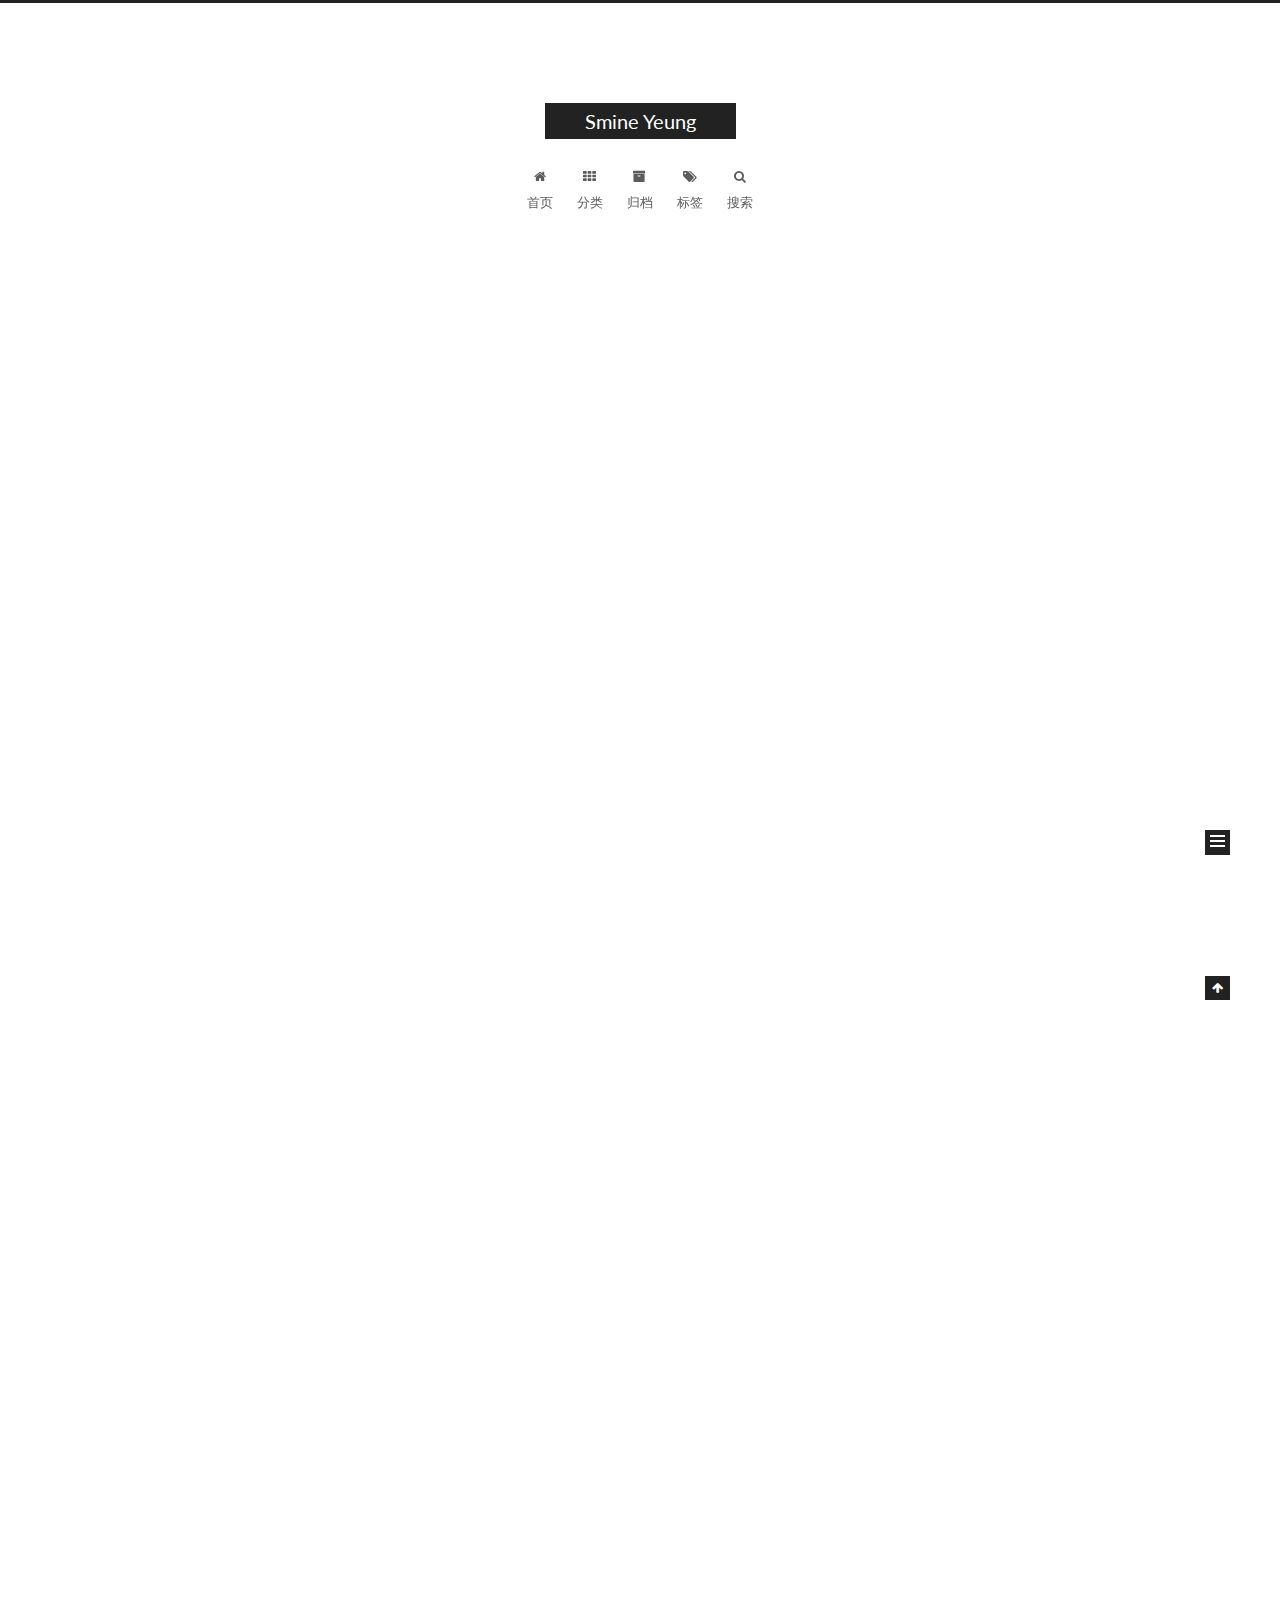
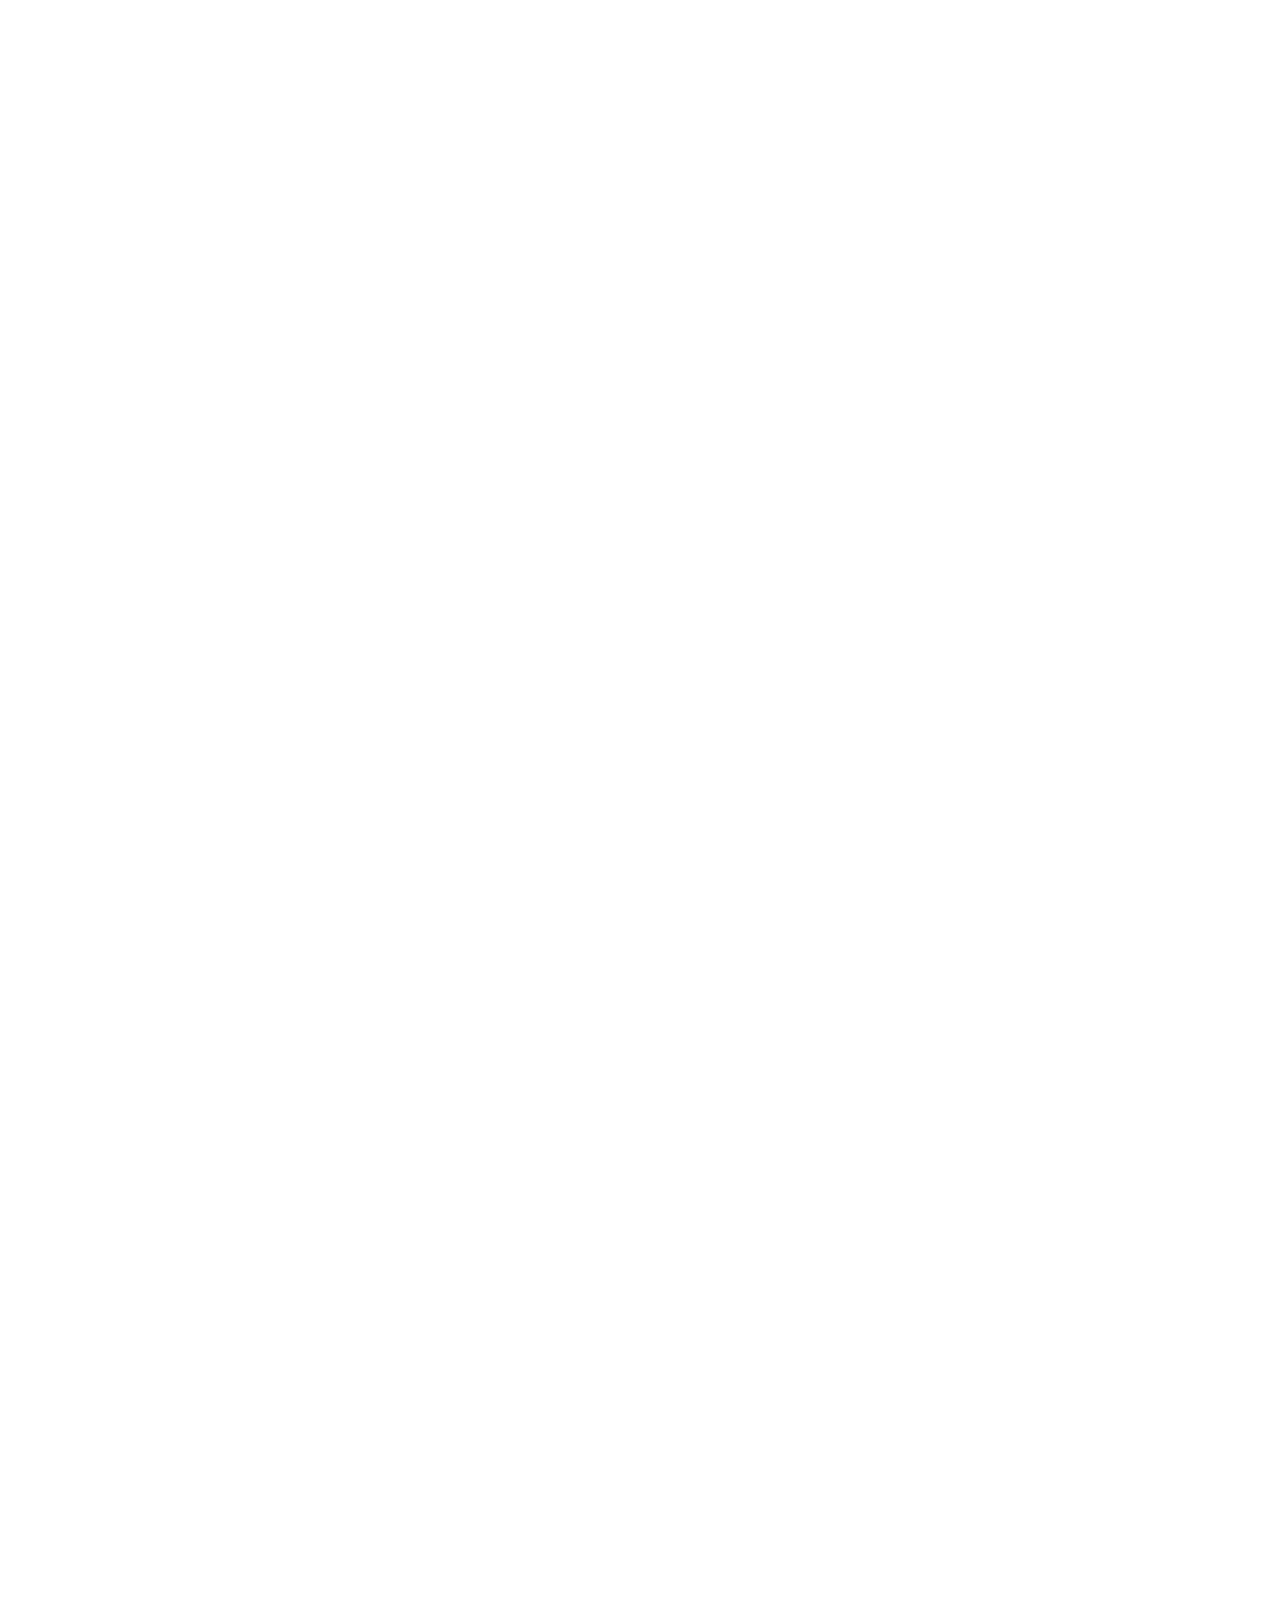
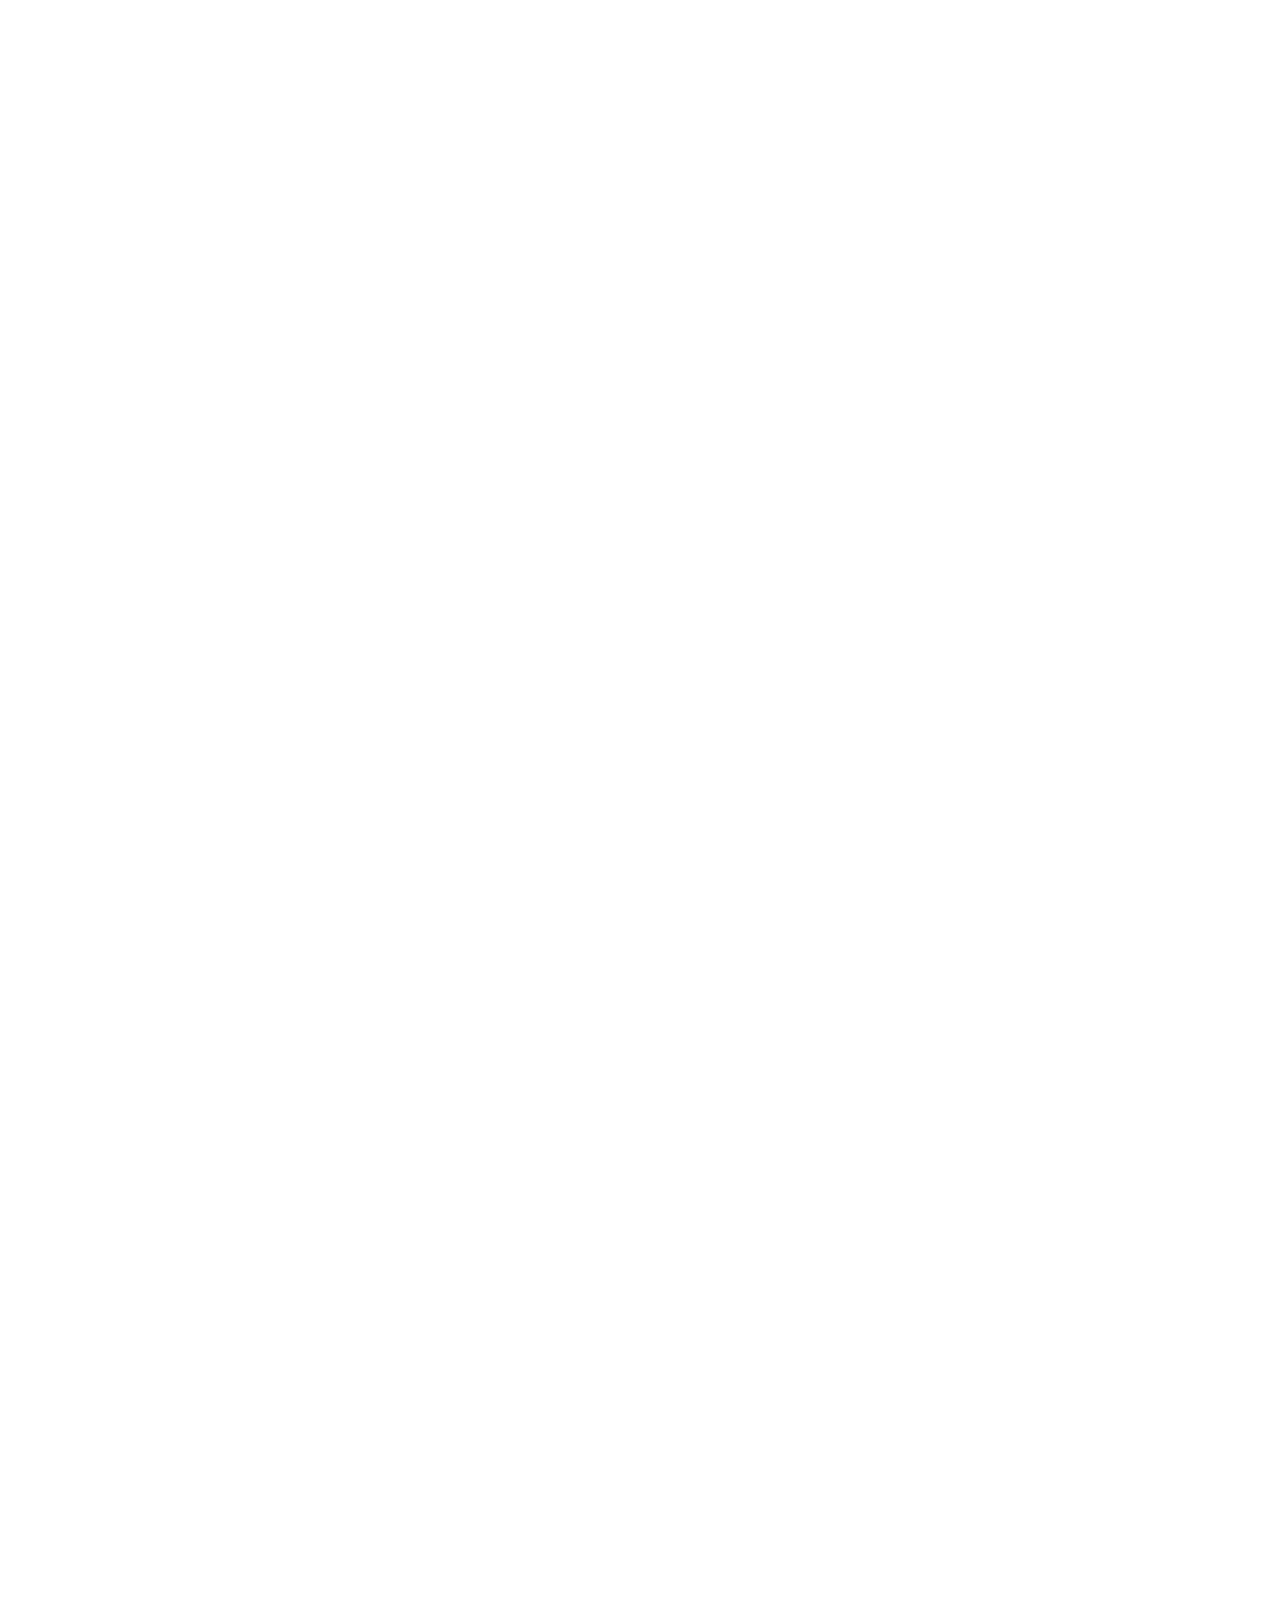
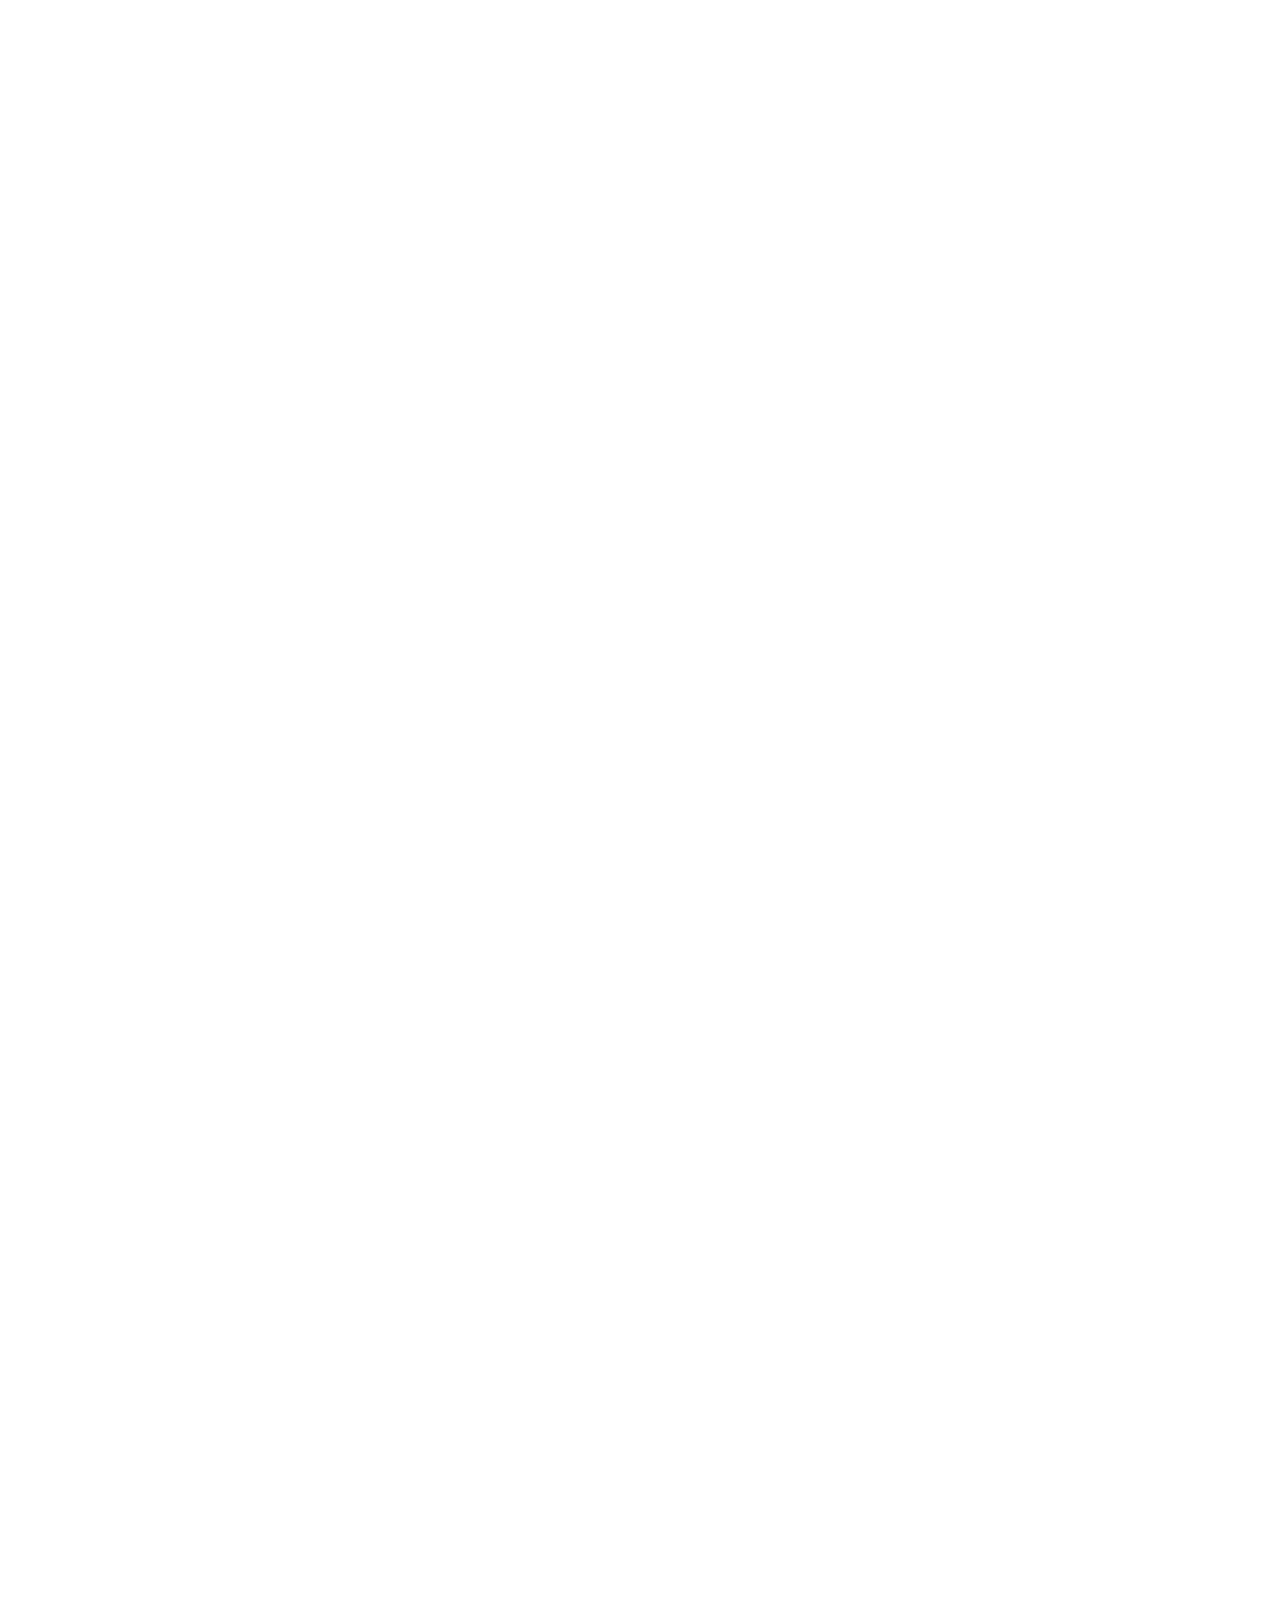
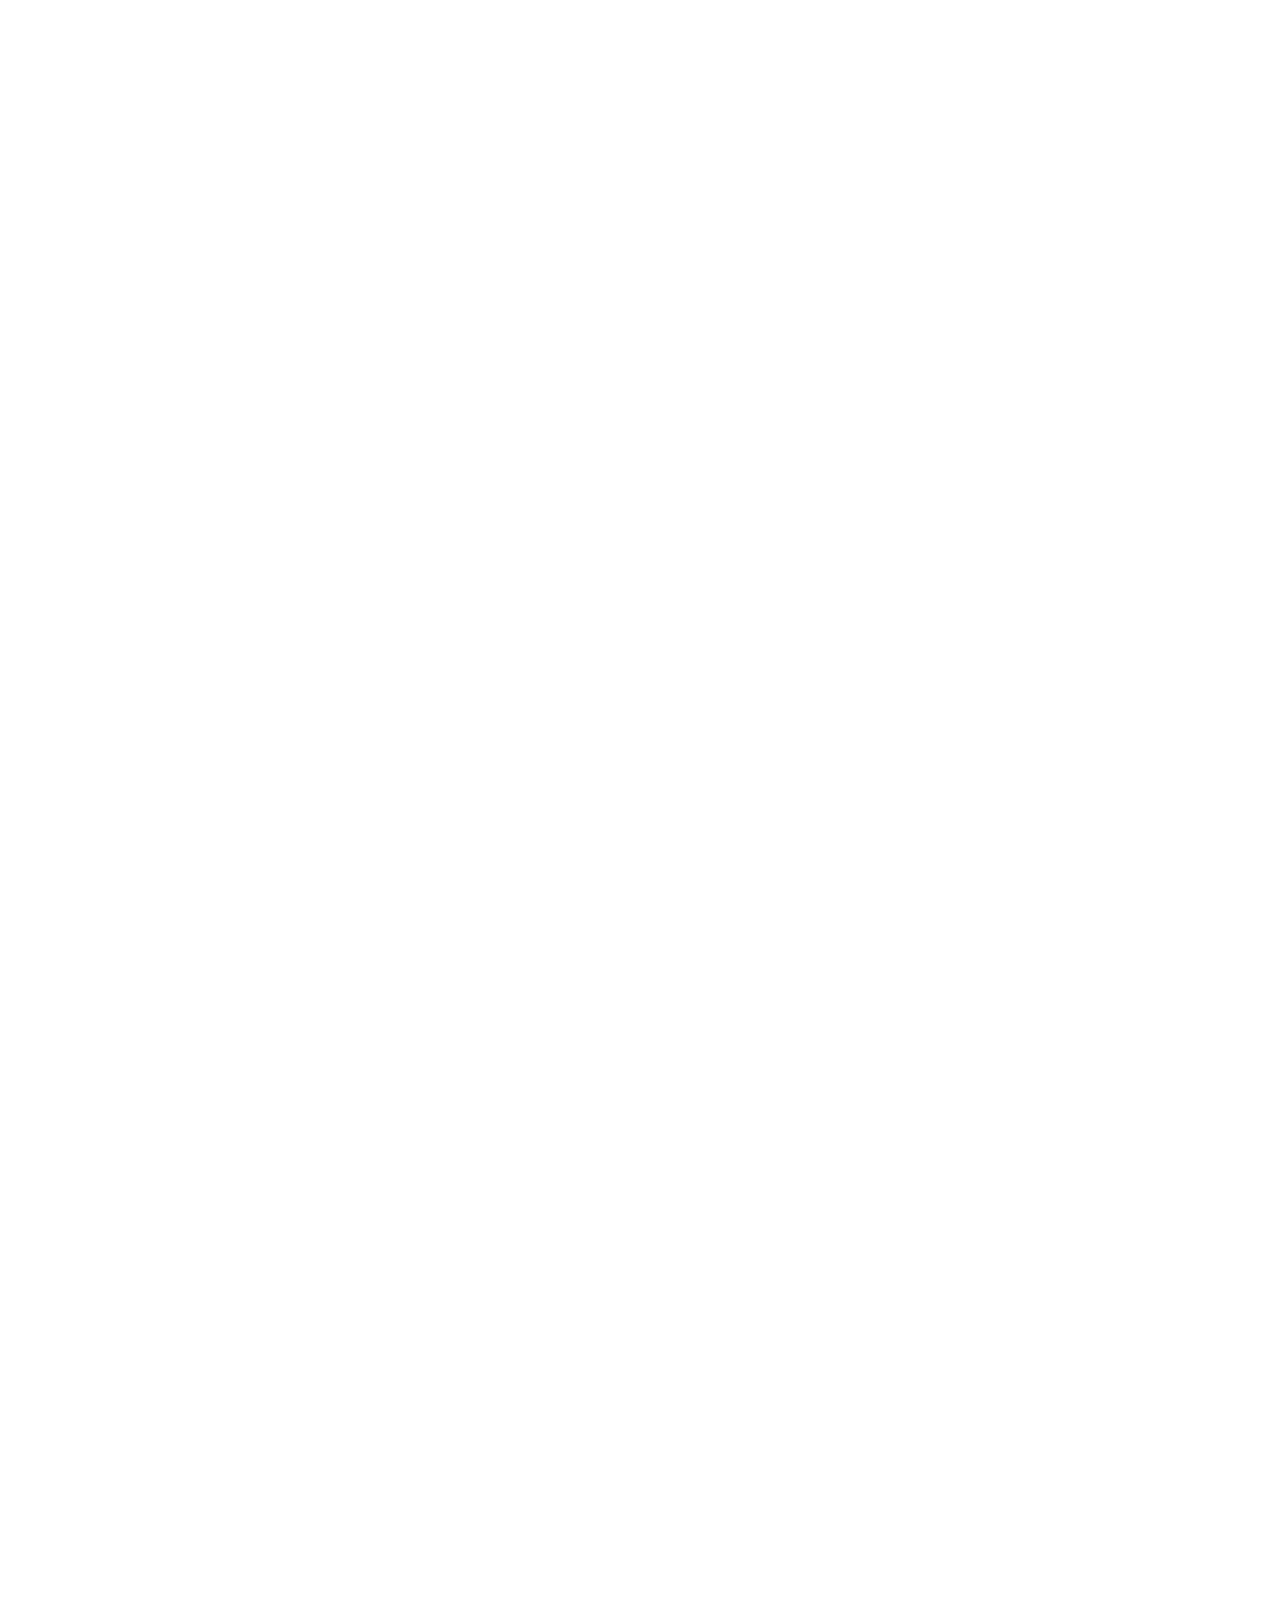
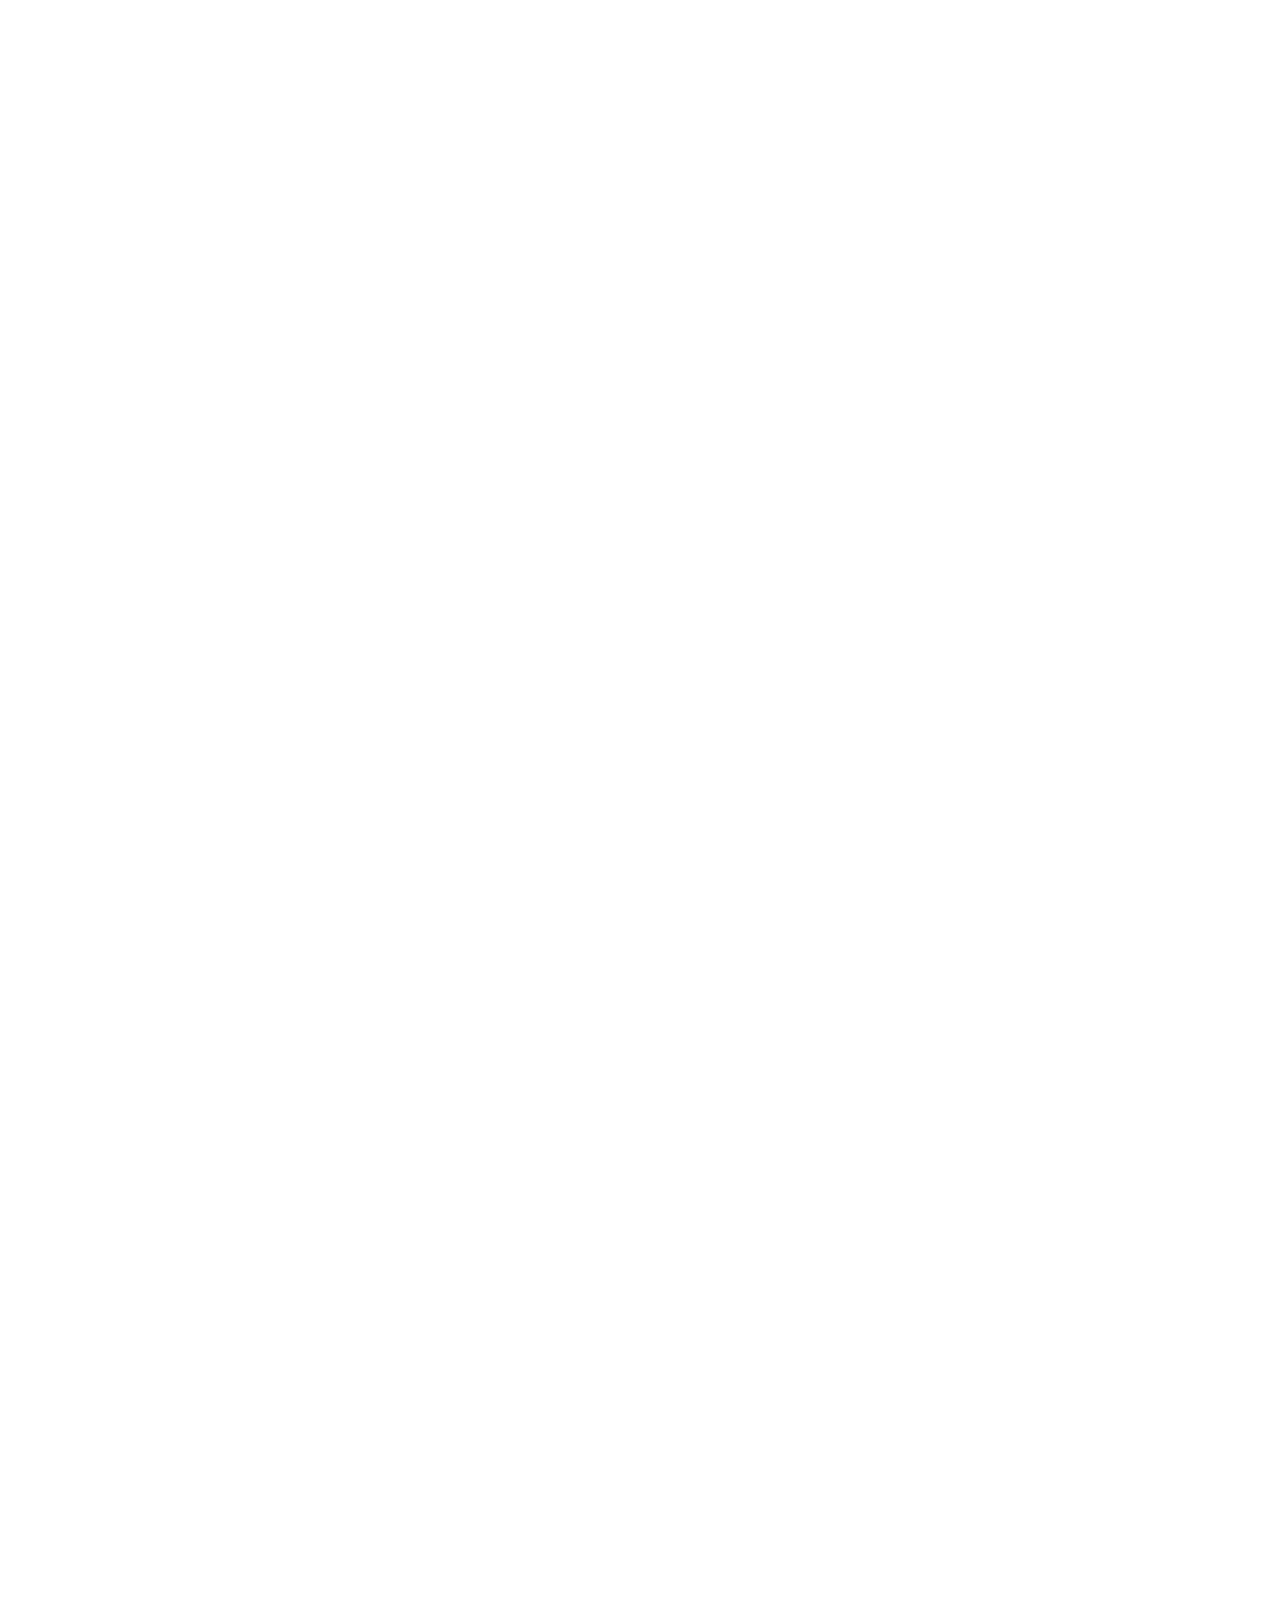
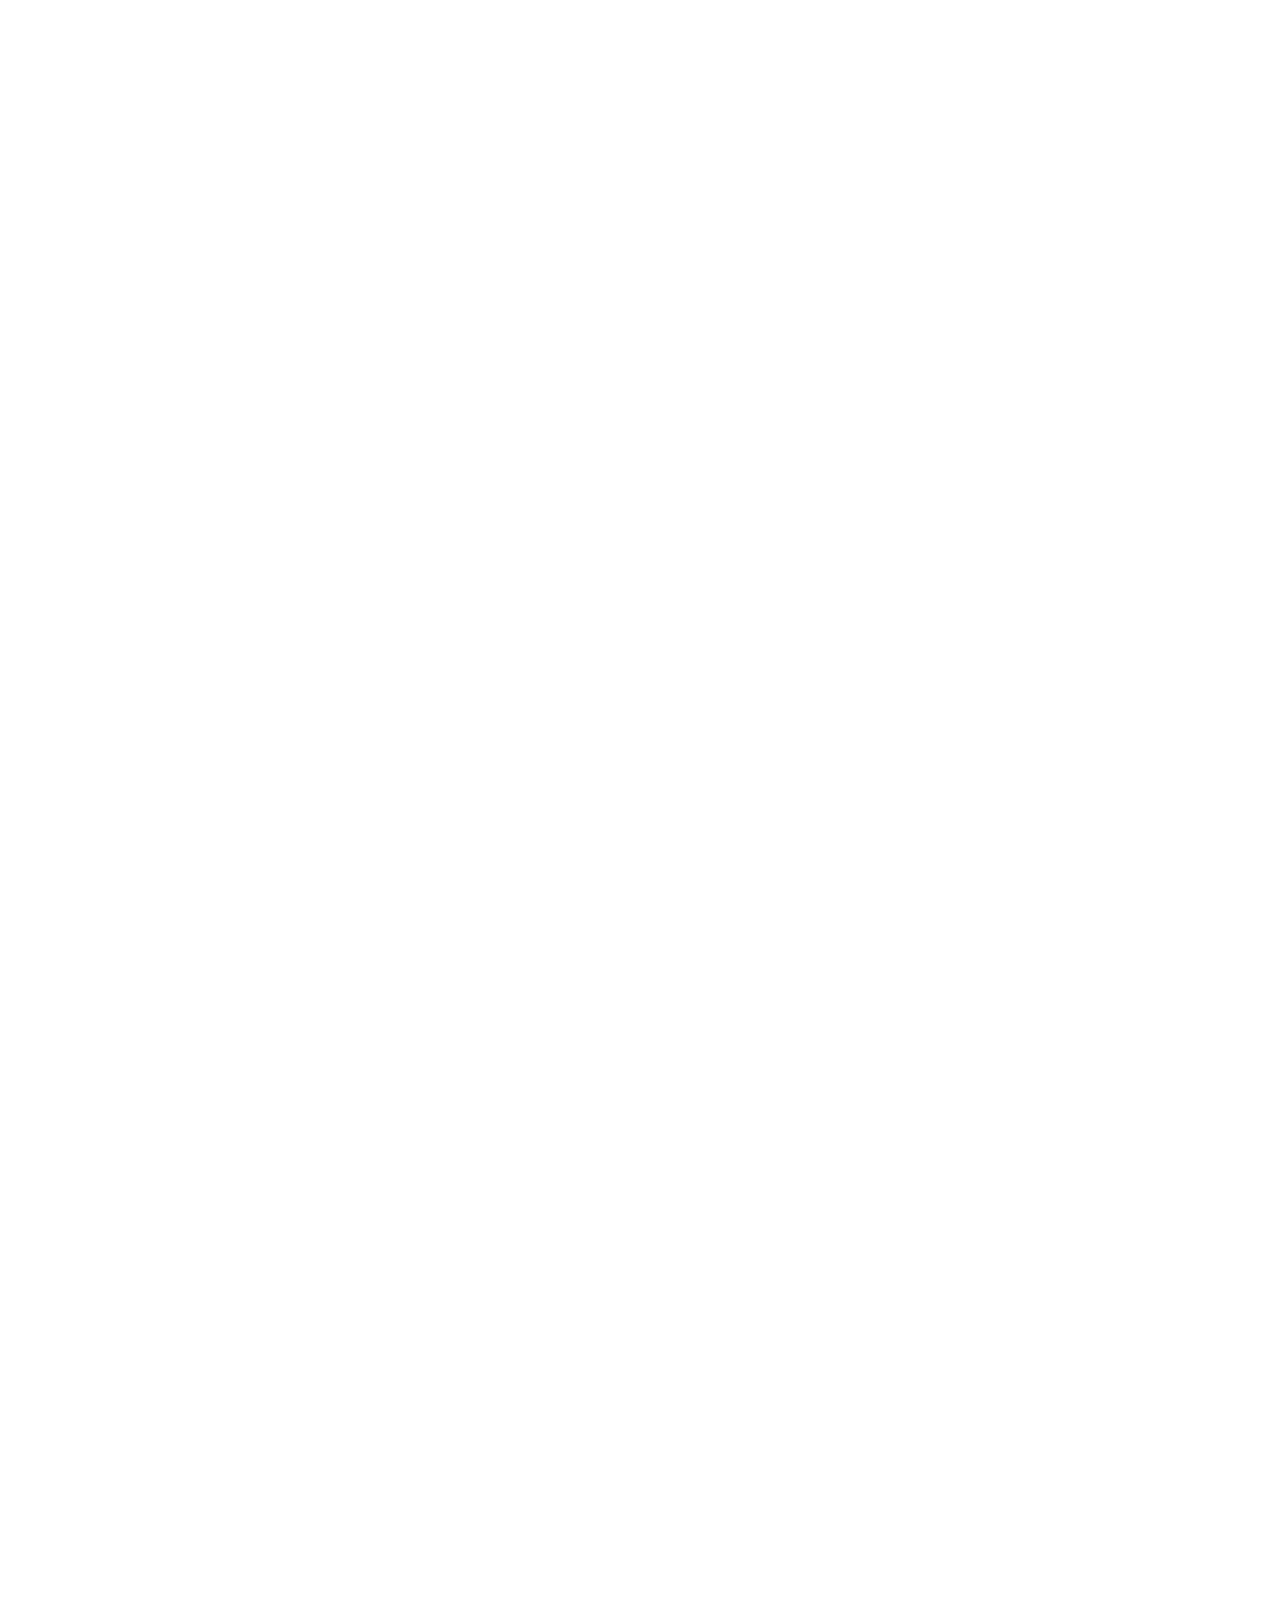
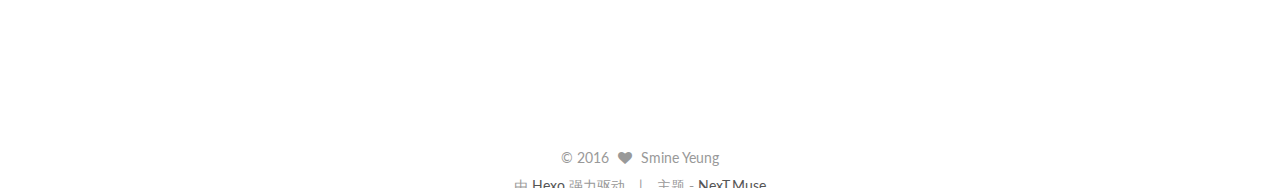
==== commit 8a71ca69: "Site updated: 2016-05-18 18:46:16" ====
--- a/index.html
+++ b/index.html
@@ -84,15 +84,15 @@
 
 
 
-<meta name="description">
+<meta name="description" content="Enjoy life">
 <meta property="og:type" content="website">
 <meta property="og:title" content="Smine Yeung">
 <meta property="og:url" content="smineyeung.github.io/index.html">
 <meta property="og:site_name" content="Smine Yeung">
-<meta property="og:description">
+<meta property="og:description" content="Enjoy life">
 <meta name="twitter:card" content="summary">
 <meta name="twitter:title" content="Smine Yeung">
-<meta name="twitter:description">
+<meta name="twitter:description" content="Enjoy life">
 
 
 
@@ -429,6 +429,14 @@
 <p>在 Maven 项目中, 你的 <code>pom.xml</code> 文件其中一部分依赖会在 <code>runtime</code> 的时候被添加进来，<code>dagger-compiler</code> 部分被作为编译插件的依赖:</p>
 <figure class="highlight xml"><table><tr><td class="gutter"><pre><span class="line">1</span><br><span class="line">2</span><br><span class="line">3</span><br><span class="line">4</span><br><span class="line">5</span><br><span class="line">6</span><br><span class="line">7</span><br><span class="line">8</span><br><span class="line">9</span><br><span class="line">10</span><br><span class="line">11</span><br><span class="line">12</span><br><span class="line">13</span><br></pre></td><td class="code"><pre><span class="line"><span class="tag">&lt;<span class="name">dependencies</span>&gt;</span></span><br><span class="line">  <span class="tag">&lt;<span class="name">dependency</span>&gt;</span></span><br><span class="line">    <span class="tag">&lt;<span class="name">groupId</span>&gt;</span>com.google.dagger<span class="tag">&lt;/<span class="name">groupId</span>&gt;</span></span><br><span class="line">    <span class="tag">&lt;<span class="name">artifactId</span>&gt;</span>dagger<span class="tag">&lt;/<span class="name">artifactId</span>&gt;</span></span><br><span class="line">    <span class="tag">&lt;<span class="name">version</span>&gt;</span>2.2<span class="tag">&lt;/<span class="name">version</span>&gt;</span></span><br><span class="line">  <span class="tag">&lt;/<span class="name">dependency</span>&gt;</span></span><br><span class="line">  <span class="tag">&lt;<span class="name">dependency</span>&gt;</span></span><br><span class="line">    <span class="tag">&lt;<span class="name">groupId</span>&gt;</span>com.google.dagger<span class="tag">&lt;/<span class="name">groupId</span>&gt;</span></span><br><span class="line">    <span class="tag">&lt;<span class="name">artifactId</span>&gt;</span>dagger-compiler<span class="tag">&lt;/<span class="name">artifactId</span>&gt;</span></span><br><span class="line">    <span class="tag">&lt;<span class="name">version</span>&gt;</span>2.2<span class="tag">&lt;/<span class="name">version</span>&gt;</span></span><br><span class="line">    <span class="tag">&lt;<span class="name">optional</span>&gt;</span>true<span class="tag">&lt;/<span class="name">optional</span>&gt;</span></span><br><span class="line">  <span class="tag">&lt;/<span class="name">dependency</span>&gt;</span></span><br><span class="line"><span class="tag">&lt;/<span class="name">dependencies</span>&gt;</span></span><br></pre></td></tr></table></figure>
 <h2 id="许可证-License"><a href="#许可证-License" class="headerlink" title="许可证 (License)"></a>许可证 (License)</h2><figure class="highlight plain"><table><tr><td class="gutter"><pre><span class="line">1</span><br><span class="line">2</span><br><span class="line">3</span><br><span class="line">4</span><br><span class="line">5</span><br><span class="line">6</span><br><span class="line">7</span><br><span class="line">8</span><br><span class="line">9</span><br><span class="line">10</span><br><span class="line">11</span><br><span class="line">12</span><br><span class="line">13</span><br><span class="line">14</span><br></pre></td><td class="code"><pre><span class="line">Copyright 2014 Google, Inc.</span><br><span class="line">Copyright 2012 Square, Inc.</span><br><span class="line"></span><br><span class="line">Licensed under the Apache License, Version 2.0 (the &quot;License&quot;);</span><br><span class="line">you may not use this file except in compliance with the License.</span><br><span class="line">You may obtain a copy of the License at</span><br><span class="line"></span><br><span class="line">   http://www.apache.org/licenses/LICENSE-2.0</span><br><span class="line"></span><br><span class="line">Unless required by applicable law or agreed to in writing, software</span><br><span class="line">distributed under the License is distributed on an &quot;AS IS&quot; BASIS,</span><br><span class="line">WITHOUT WARRANTIES OR CONDITIONS OF ANY KIND, either express or implied.</span><br><span class="line">See the License for the specific language governing permissions and</span><br><span class="line">limitations under the License.</span><br></pre></td></tr></table></figure>
+<h2 id="译者注"><a href="#译者注" class="headerlink" title="译者注"></a>译者注</h2><p>本文为 <a href="http://google.github.io/dagger/users-guide.html" target="_blank" rel="external">Dagger 2.0 Documentation - User’s Guide</a> 的译文。</p>
+<h2 id="参考文章"><a href="#参考文章" class="headerlink" title="参考文章"></a>参考文章</h2><ul>
+<li>原文：<a href="http://google.github.io/dagger/users-guide.html" target="_blank" rel="external">Dagger 2.0 Documentation - User’s Guide</a></li>
+<li><a href="http://www.wuchengbin.cn/android/dagger2-cn" target="_blank" rel="external">Dagger2-中文[译] @binwin20</a></li>
+<li><a href="http://www.jianshu.com/p/85aaaaeb359d" target="_blank" rel="external">dagger2 user guide @devYOUK</a> </li>
+<li><a href="http://fanxu.me/post/2013-07-18" target="_blank" rel="external">Dagger - 快速依赖注入器(for android and java) (1) @Not_Yet</a></li>
+<li><a href="http://fanxu.me/post/2013-07-18-1" target="_blank" rel="external">Dagger - 快速依赖注入器(for android and java) (2) @Not_Yet</a></li>
+</ul>
 
           
         
@@ -493,7 +501,7 @@
                src="/uploads/avatar.png"
                alt="Smine Yeung" />
           <p class="site-author-name" itemprop="name">Smine Yeung</p>
-          <p class="site-description motion-element" itemprop="description"></p>
+          <p class="site-description motion-element" itemprop="description">Enjoy life</p>
         </div>
         <nav class="site-state motion-element">
           <div class="site-state-item site-state-posts">
--- a/css/main.css
+++ b/css/main.css
@@ -1548,7 +1548,7 @@
   width: 4px;
   height: 4px;
   border-radius: 50%;
-  background: #86de91;
+  background: #9453c6;
 }
 .links-of-blogroll {
   font-size: 13px;
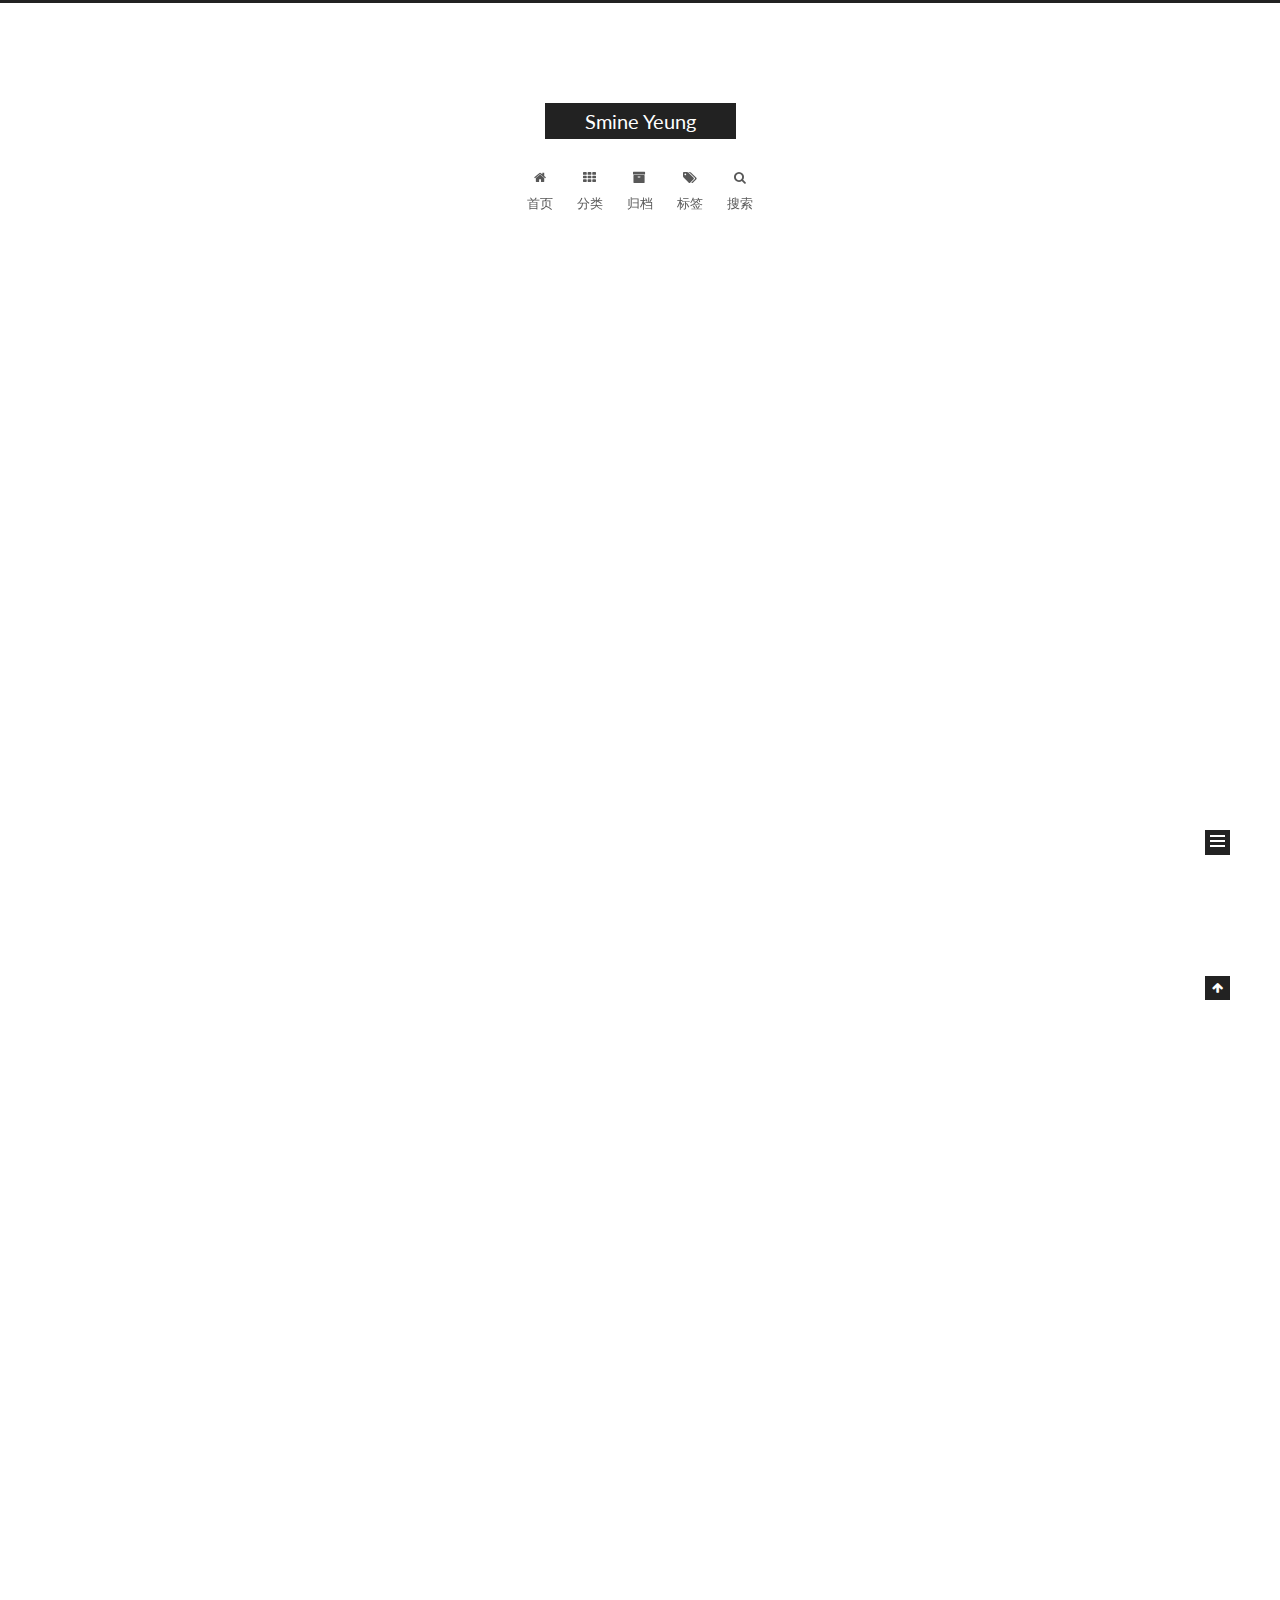
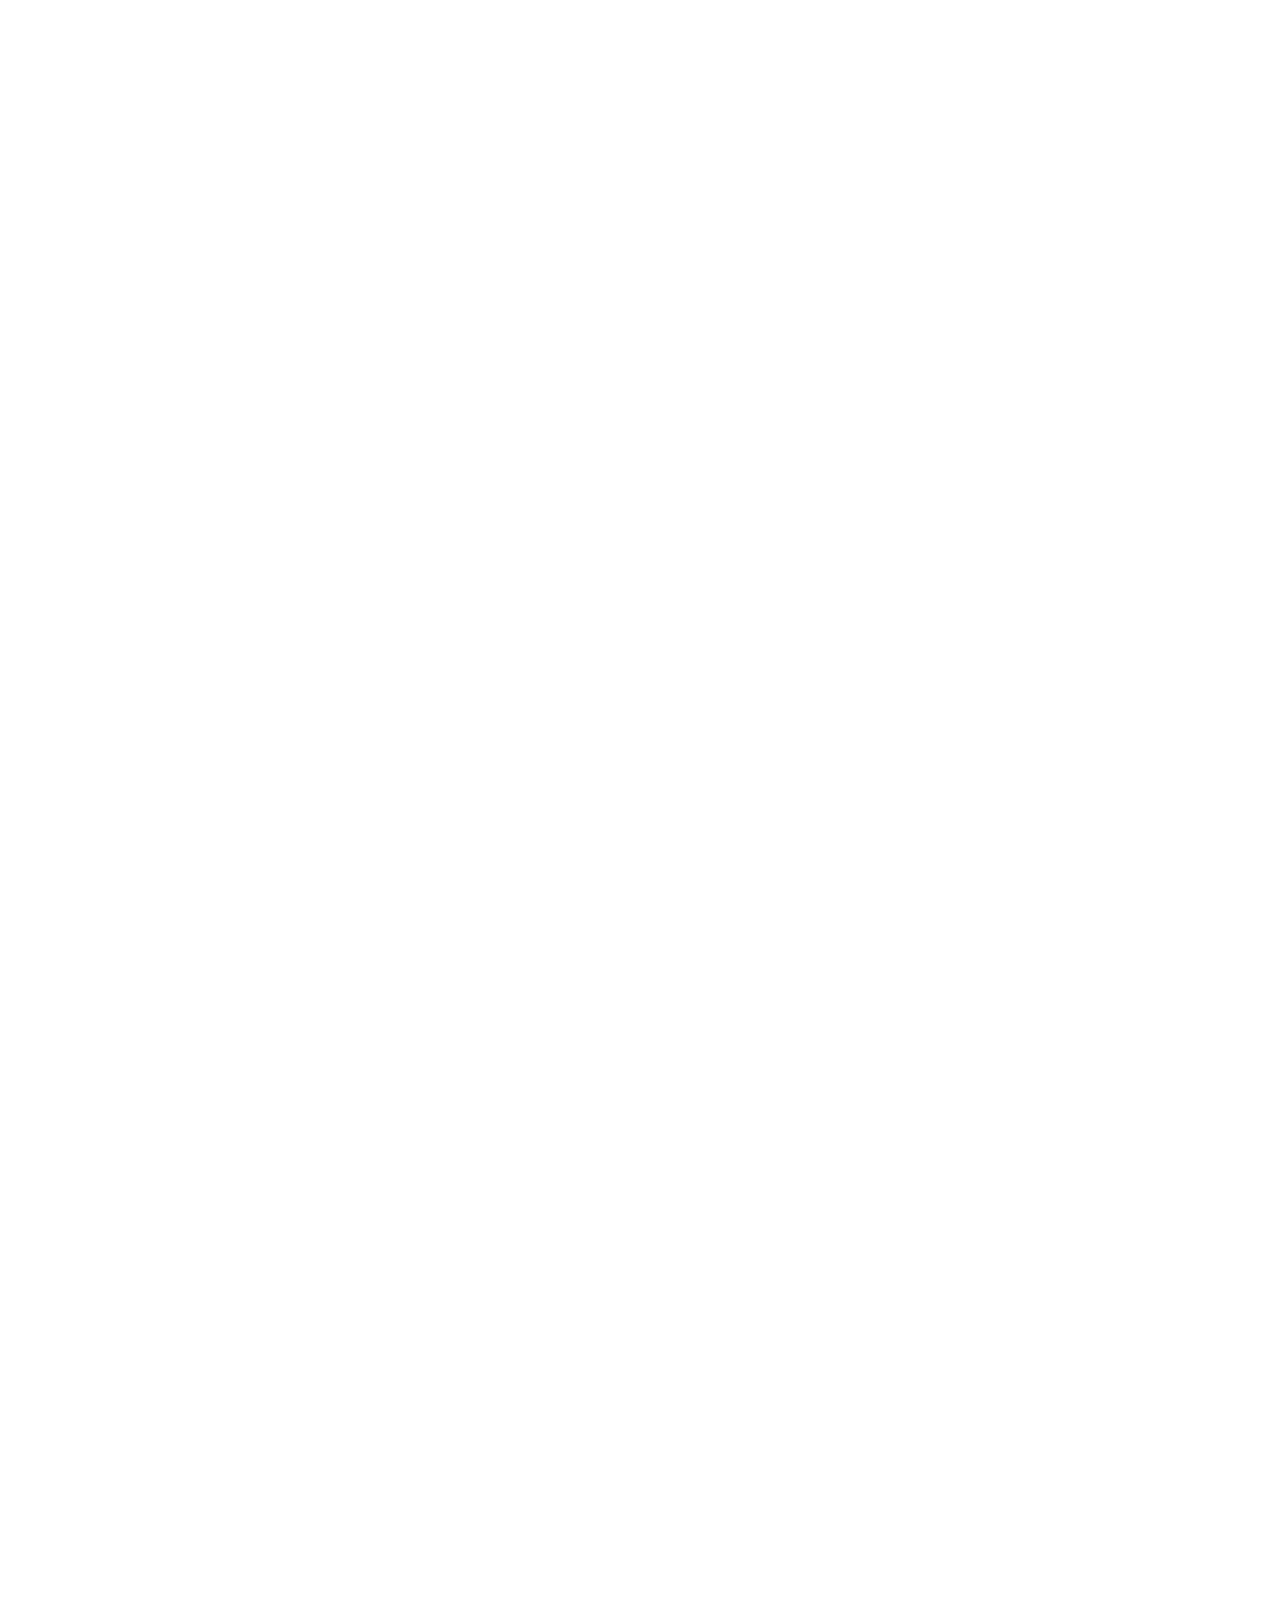
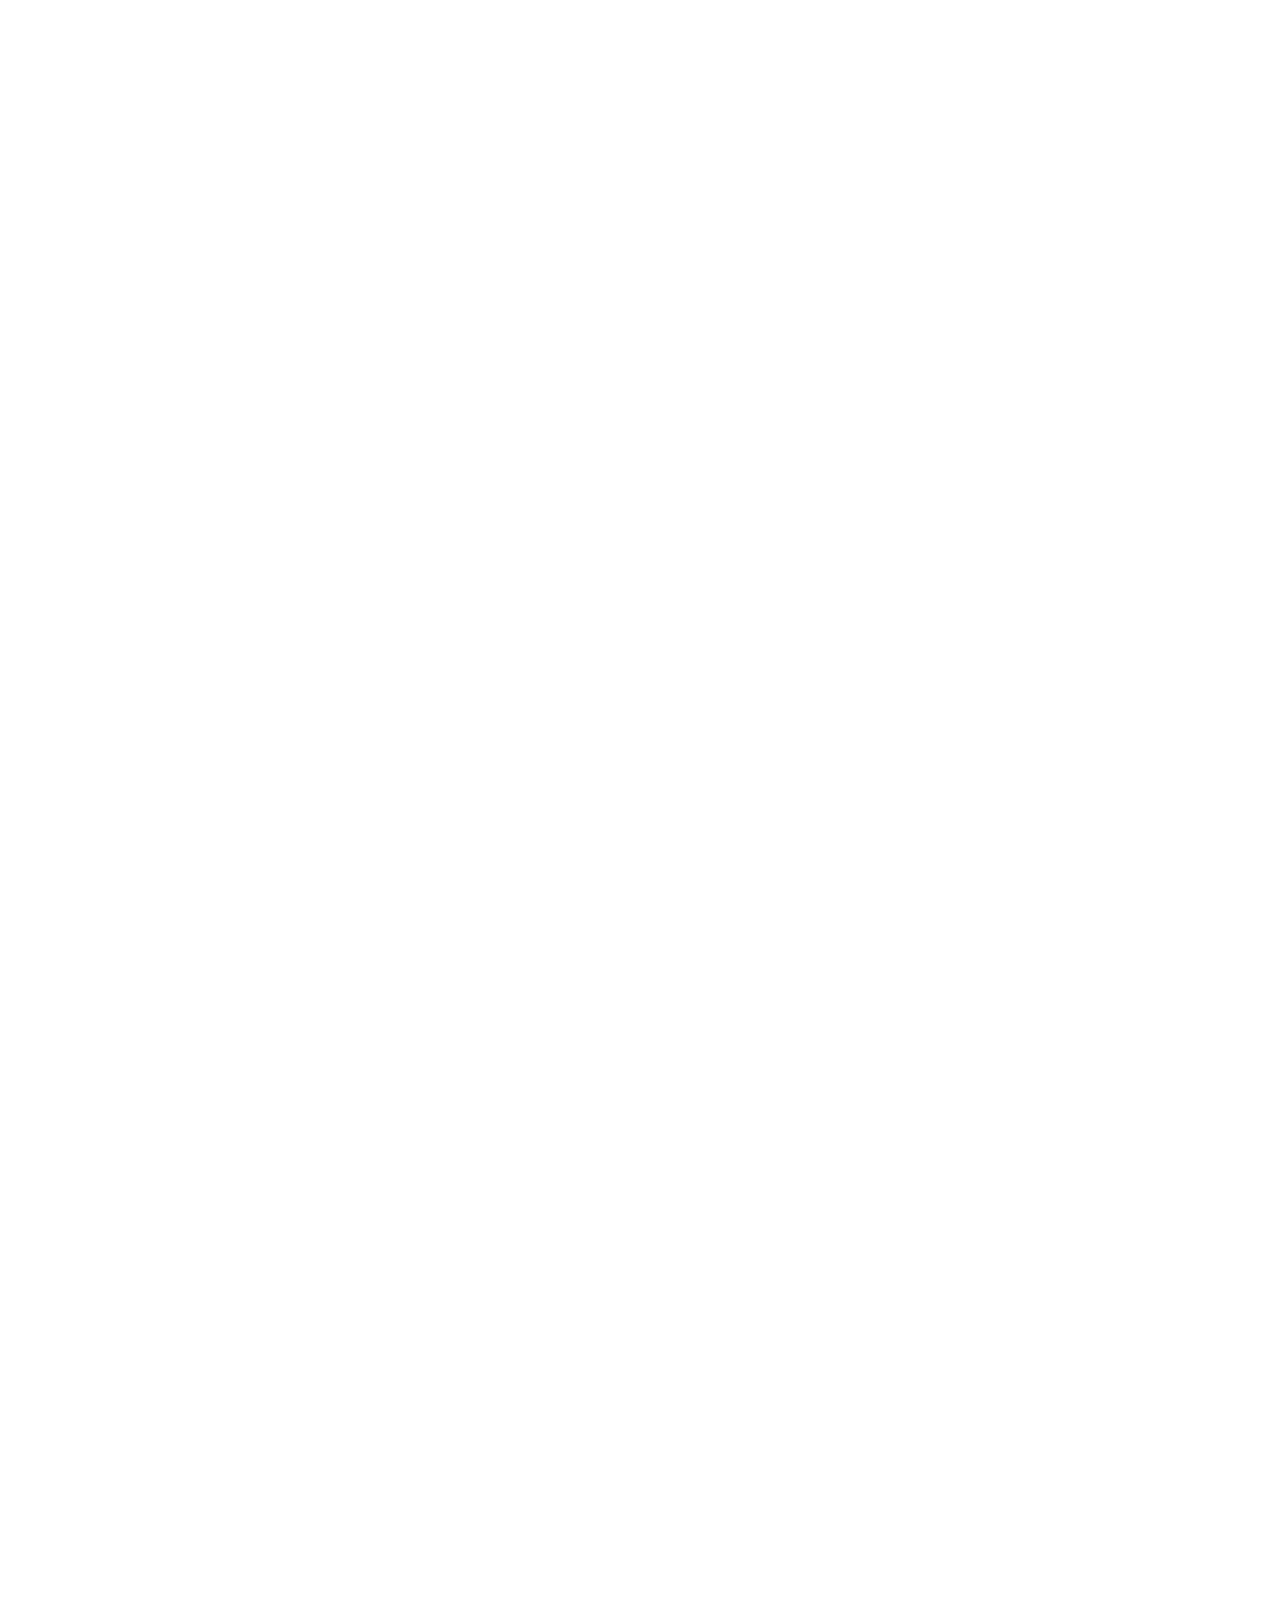
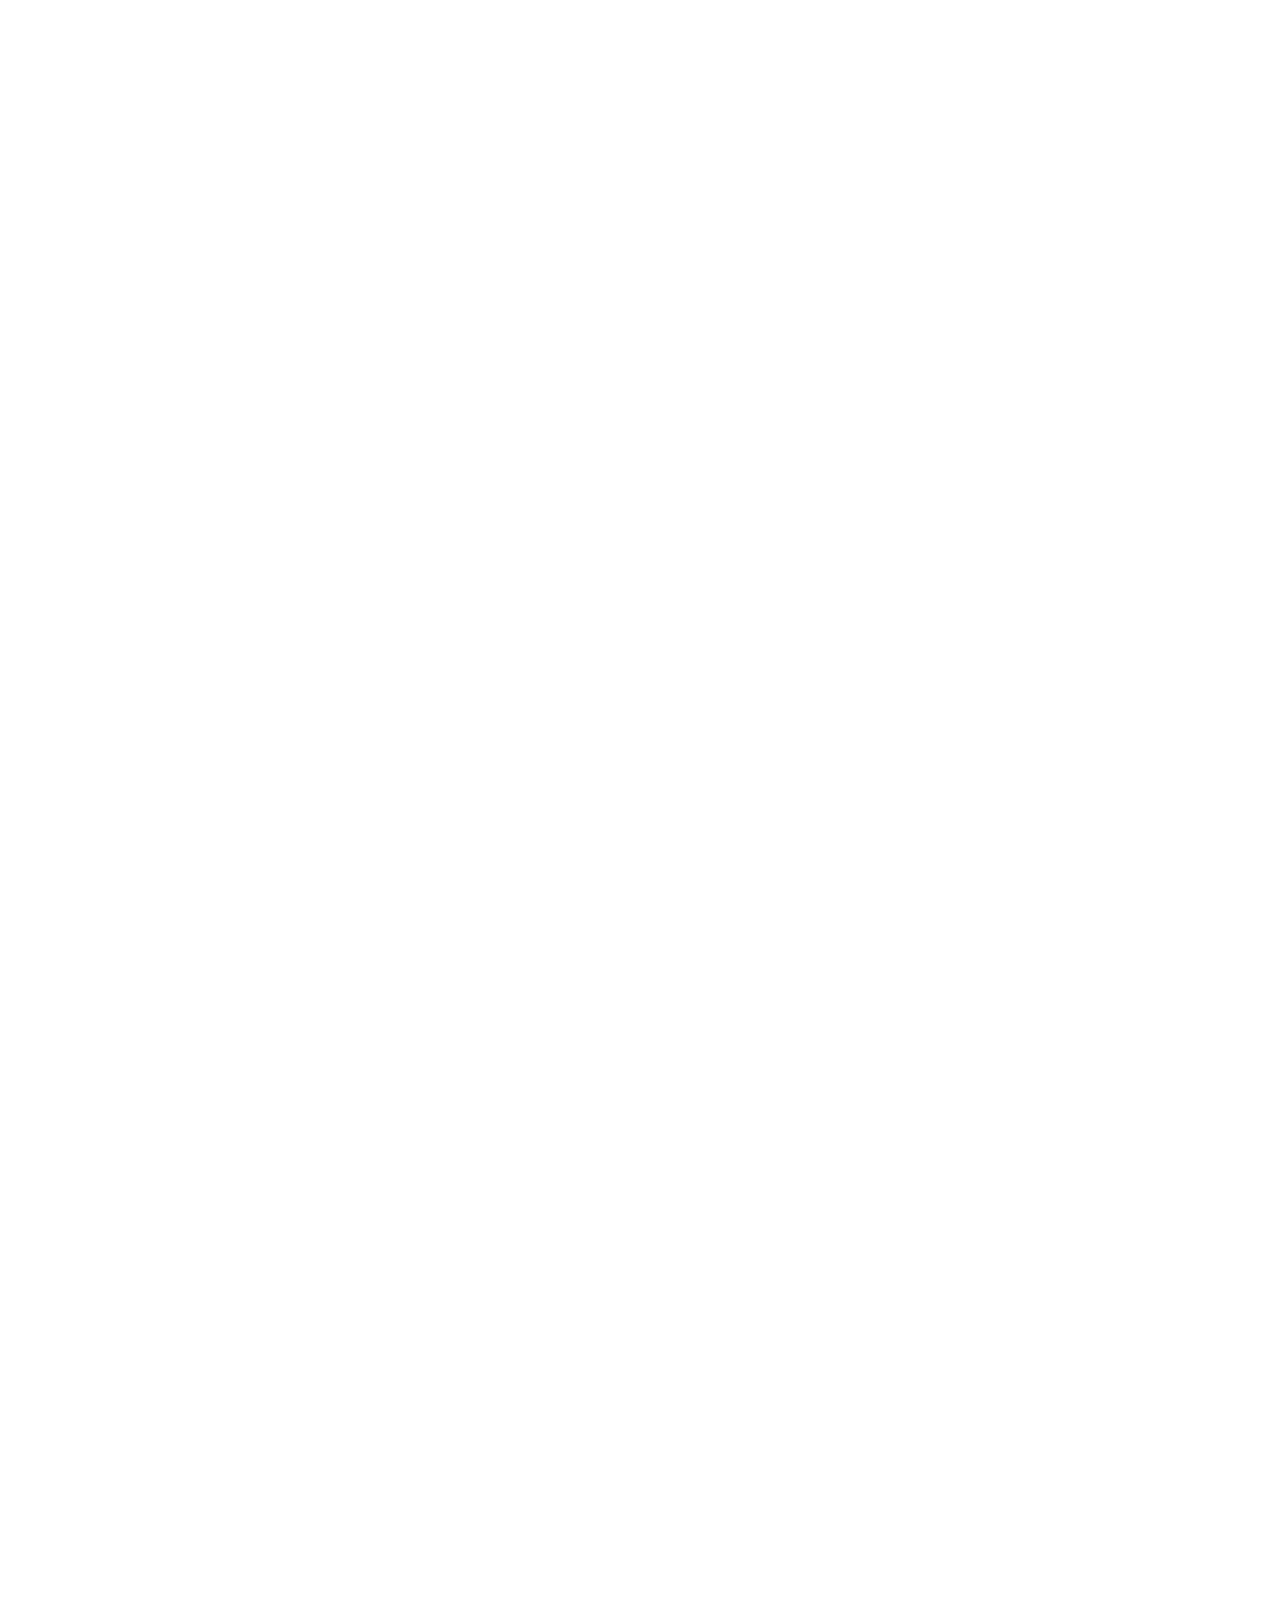
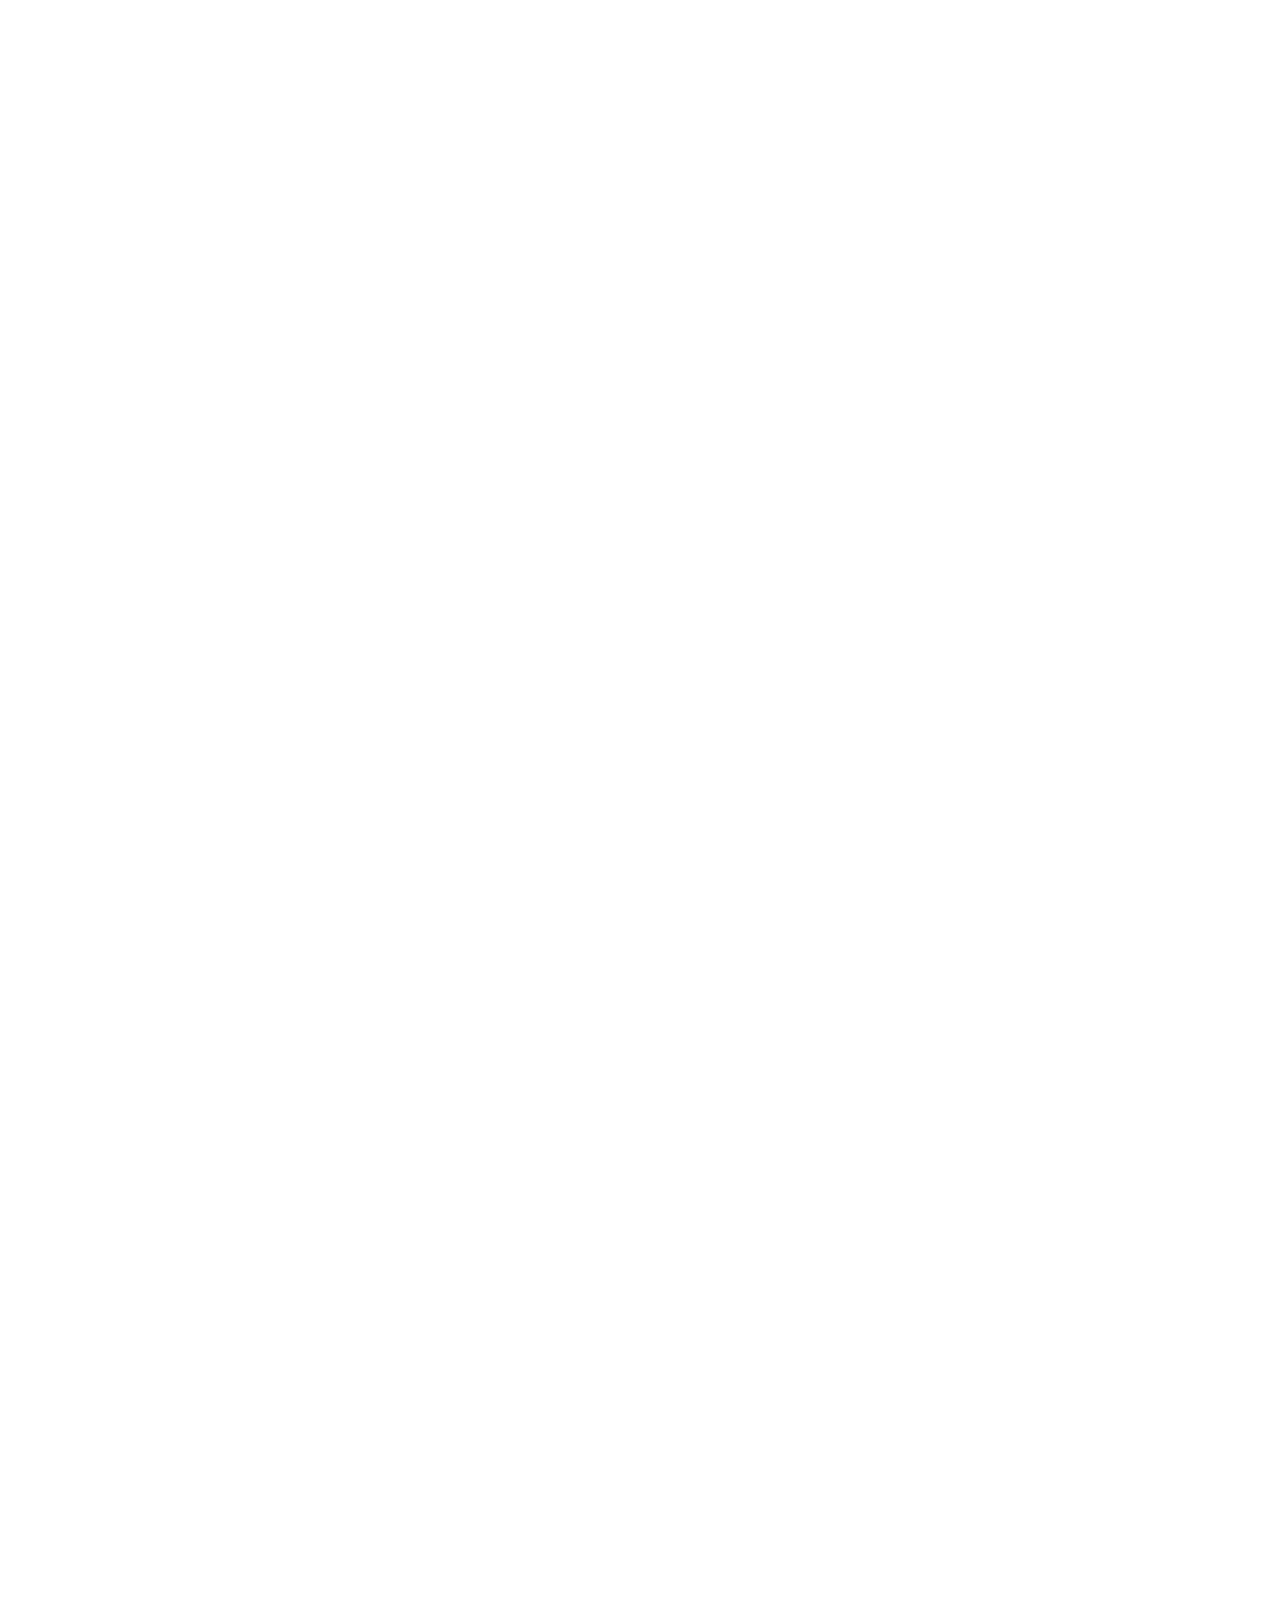
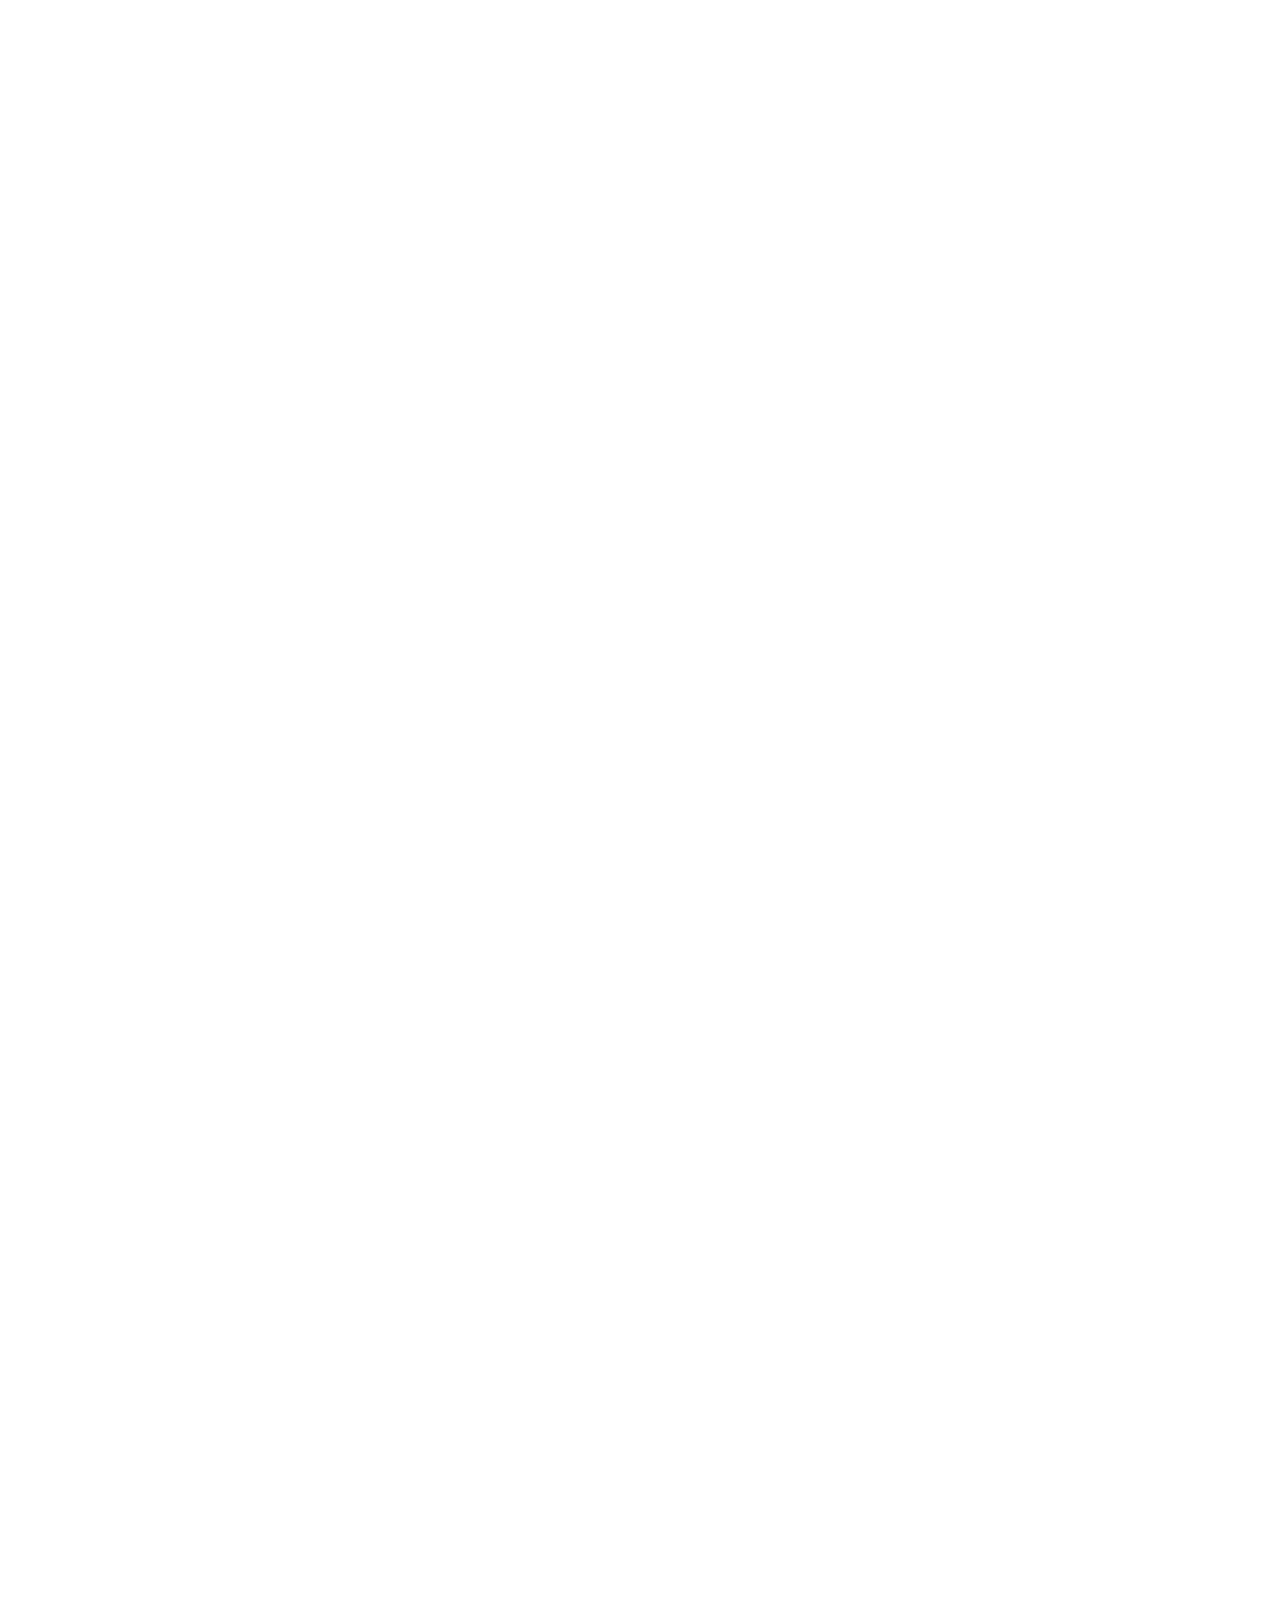
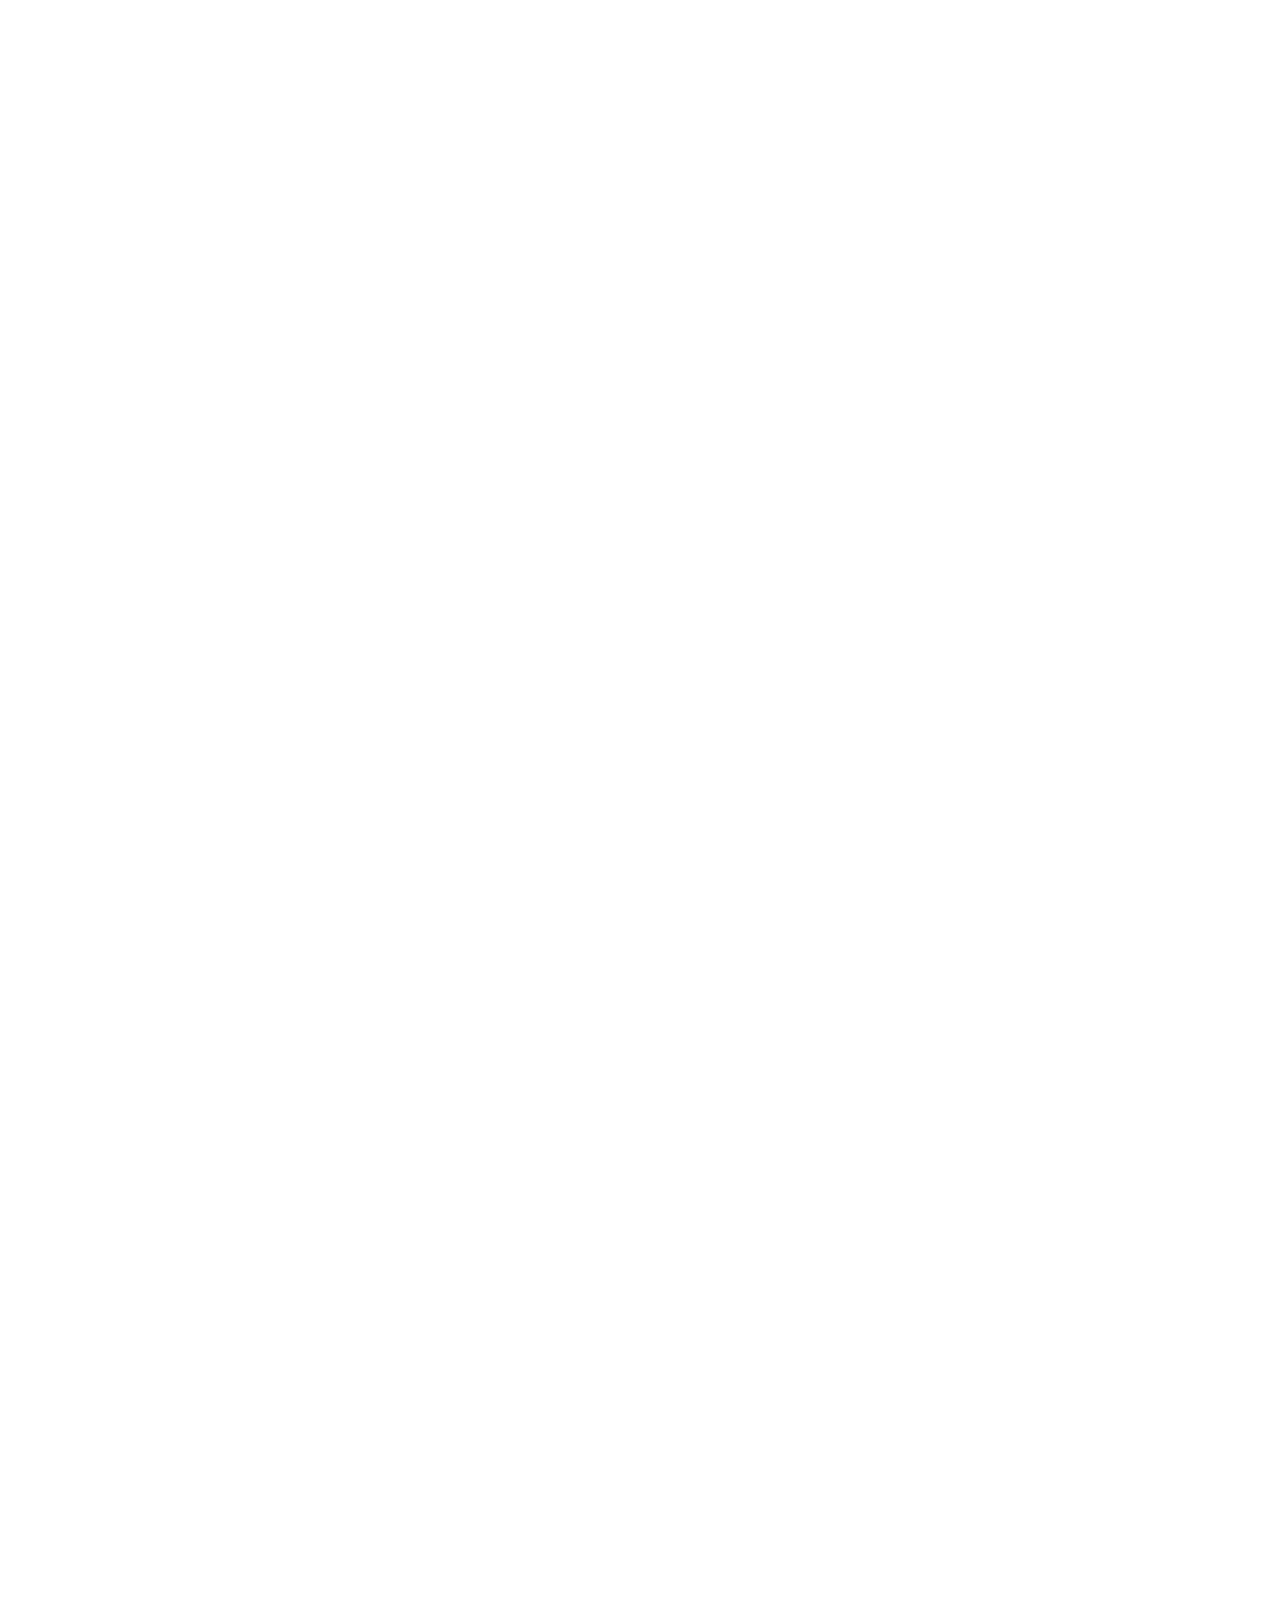
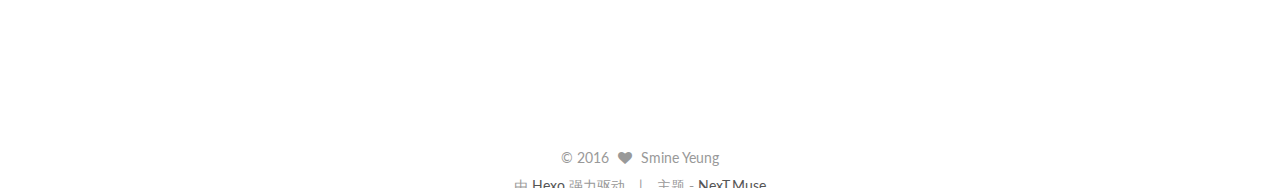
==== commit 70d6acf5: "Site updated: 2016-05-18 20:04:15" ====
--- a/index.html
+++ b/index.html
@@ -342,7 +342,7 @@
 <p>Dagger 构建在标准的  <a href="http://docs.oracle.com/javaee/7/api/javax/inject/package-summary.html" target="_blank" rel="external">javax.inject</a>  注解 (<a href="https://jcp.org/en/jsr/detail?id=330" target="_blank" rel="external">JSR 330</a>) 基础上，每个类都会变得<strong>很容易测试</strong>。你不需要为了便于将 <code>RpcCreditCardService</code>  替换掉 <code>FakeCreditCardService</code> 而编写一大堆重复的代码.</p>
 <p>依赖注入不仅仅是为了测试. 它也可以很容易地创建<strong>可重用的，易替换的模块</strong>. 在整个应用程序中， 你可以共享同一个的 <code>AuthenticationModule</code>(认证模块) . 你也可以在开发版本中使用 <code>DevLoggingModule</code> 以及在发布版本中使用 <code>ProdLoggingModule</code>，从而针对不同的情况来做不同的行为测试.</p>
 <h2 id="为什么-Dagger-2-是不一样的-Why-Dagger-2-is-Different"><a href="#为什么-Dagger-2-是不一样的-Why-Dagger-2-is-Different" class="headerlink" title="为什么 Dagger 2 是不一样的 (Why Dagger 2 is Different)"></a>为什么 Dagger 2 是不一样的 (Why Dagger 2 is Different)</h2><p>依赖注入框架已经存在多年了，并且提供了完整的用于配置和注入的各种接口. 所以，为什么还要重新发明轮子呢？ Dagger 2 是第一个完全用自动生成的代码来实现的（即没有用到反射）. 基本的思想就是自动生成的代码就像开发者自己手写一样，让依赖注入变得更简单，可溯源以及提高性能. 想要了解更多 Dagger 2 的设计背景，请观看 <a href="https://google.com/+GregoryKick/" target="_blank" rel="external">Gregory Kick</a> 的<a href="https://youtu.be/oK_XtfXPkqw" target="_blank" rel="external">演讲视频</a>和<a href="https://docs.google.com/presentation/d/1fby5VeGU9CN8zjw4lAb2QPPsKRxx6mSwCe9q7ECNSJQ/pub?start=false&amp;loop=false&amp;delayms=3000" target="_blank" rel="external">演讲用到的幻灯片</a>.</p>
-<h2 id="Dagger-的用法-Using-Dagger"><a href="#Dagger-的用法-Using-Dagger" class="headerlink" title="Dagger 的用法 (Using Dagger)"></a>Dagger 的用法 (Using Dagger)</h2><p>我们将通过一个煮咖啡的例子来演示依赖注入和 Dagger 的用法. 你可以编译和运行完成的示例代码，请查看 Dagger 的 <a href="https://github.com/google/dagger/tree/master/examples/simple/src/main/java/coffee" target="_blank" rel="external">coffee example</a>.</p>
+<h2 id="Dagger-的用法-Using-Dagger"><a href="#Dagger-的用法-Using-Dagger" class="headerlink" title="Dagger 的用法 (Using Dagger)"></a>Dagger 的用法 (Using Dagger)</h2><p>我们将通过一个煮咖啡的例子来演示依赖注入和 Dagger 的用法. 你可以编译和运行完整的示例代码，请查看 Dagger 的 <a href="https://github.com/google/dagger/tree/master/examples/simple/src/main/java/coffee" target="_blank" rel="external">coffee example</a>.</p>
 <h3 id="声明依赖关系-Declaring-Dependencies"><a href="#声明依赖关系-Declaring-Dependencies" class="headerlink" title="声明依赖关系 (Declaring Dependencies)"></a>声明依赖关系 (Declaring Dependencies)</h3><p>Dagger 为你应用程序中的类构造实例并完成依赖注入. 使用 <a href="http://docs.oracle.com/javaee/7/api/javax/inject/Inject.html" target="_blank" rel="external">javax.inject.Inject</a> 注解来确定需要注入的构造方法和域.</p>
 <p>使用 @Inject 去注解一个构造方法，Dagger 就会使用这个构造方法来创建该类的实例.当需要注入这个类的实例的时候，Dagger会提供生成这个类的实例所需要的参数并调用构造方法生成这个实例，完成注入.</p>
 <figure class="highlight java"><table><tr><td class="gutter"><pre><span class="line">1</span><br><span class="line">2</span><br><span class="line">3</span><br><span class="line">4</span><br><span class="line">5</span><br><span class="line">6</span><br><span class="line">7</span><br><span class="line">8</span><br><span class="line">9</span><br><span class="line">10</span><br></pre></td><td class="code"><pre><span class="line"><span class="class"><span class="keyword">class</span> <span class="title">Thermosiphon</span> <span class="keyword">implements</span> <span class="title">Pump</span> </span>&#123;</span><br><span class="line">  <span class="keyword">private</span> <span class="keyword">final</span> Heater heater;</span><br><span class="line"></span><br><span class="line">  <span class="meta">@Inject</span></span><br><span class="line">  Thermosiphon(Heater heater) &#123;</span><br><span class="line">    <span class="keyword">this</span>.heater = heater;</span><br><span class="line">  &#125;</span><br><span class="line"></span><br><span class="line">  ...</span><br><span class="line">&#125;</span><br></pre></td></tr></table></figure>
@@ -361,7 +361,7 @@
 <p>对于那些使用 @Inject 不能完全满足或不顺手的时候，可以使用 <a href="http://google.github.io/dagger/api/latest/dagger/Provides.html" target="_blank" rel="external">@Provides</a> 来注解方法实现依赖关系。这些方法的返回类型表明了它要实现的依赖关系.</p>
 <p>例如，当需要一个 Heater 对象的时候， Dagger 将调用<code>provideHeater()</code>  方法来获取:</p>
 <figure class="highlight java"><table><tr><td class="gutter"><pre><span class="line">1</span><br><span class="line">2</span><br><span class="line">3</span><br></pre></td><td class="code"><pre><span class="line"><span class="meta">@Provides</span> <span class="function"><span class="keyword">static</span> Heater <span class="title">provideHeater</span><span class="params">()</span> </span>&#123;</span><br><span class="line">  <span class="keyword">return</span> <span class="keyword">new</span> ElectricHeater();</span><br><span class="line">&#125;</span><br></pre></td></tr></table></figure>
-<p>被 @Provides 注解的方法也可以依赖于自身。下面的例子中，当需要一个 <code>Pump</code> 实例的时候，会返回一个 <code>Thermosiphon</code> 实例。:</p>
+<p>被 @Provides 注解的方法也可以依赖于自身。下面的例子中，当需要一个 <code>Pump</code> 实例的时候，会返回一个 <code>Thermosiphon</code> 实例 .</p>
 <figure class="highlight java"><table><tr><td class="gutter"><pre><span class="line">1</span><br><span class="line">2</span><br><span class="line">3</span><br></pre></td><td class="code"><pre><span class="line"><span class="meta">@Provides</span> <span class="function"><span class="keyword">static</span> Pump <span class="title">providePump</span><span class="params">(Thermosiphon pump)</span> </span>&#123;</span><br><span class="line">  <span class="keyword">return</span> pump;</span><br><span class="line">&#125;</span><br></pre></td></tr></table></figure>
 <p>所有的 @Provides 方法必须属于一个 Module 。这些 Module 类使用 <a href="http://google.github.io/dagger/api/latest/dagger/Module.html" target="_blank" rel="external">@Module</a> 注解.</p>
 <figure class="highlight java"><table><tr><td class="gutter"><pre><span class="line">1</span><br><span class="line">2</span><br><span class="line">3</span><br><span class="line">4</span><br><span class="line">5</span><br><span class="line">6</span><br><span class="line">7</span><br><span class="line">8</span><br><span class="line">9</span><br><span class="line">10</span><br></pre></td><td class="code"><pre><span class="line"><span class="meta">@Module</span></span><br><span class="line"><span class="class"><span class="keyword">class</span> <span class="title">DripCoffeeModule</span> </span>&#123;</span><br><span class="line">  <span class="meta">@Provides</span> <span class="function"><span class="keyword">static</span> Heater <span class="title">provideHeater</span><span class="params">()</span> </span>&#123;</span><br><span class="line">    <span class="keyword">return</span> <span class="keyword">new</span> ElectricHeater();</span><br><span class="line">  &#125;</span><br><span class="line"></span><br><span class="line">  <span class="meta">@Provides</span> <span class="function"><span class="keyword">static</span> Pump <span class="title">providePump</span><span class="params">(Thermosiphon pump)</span> </span>&#123;</span><br><span class="line">    <span class="keyword">return</span> pump;</span><br><span class="line">  &#125;</span><br><span class="line">&#125;</span><br></pre></td></tr></table></figure>
@@ -384,7 +384,7 @@
 <h4 id="绑定对象图-Bindings-in-the-graph"><a href="#绑定对象图-Bindings-in-the-graph" class="headerlink" title="绑定对象图 (Bindings in the graph)"></a>绑定对象图 (Bindings in the graph)</h4><p>上面的例子展示了如何通过一些比较常用的绑定来构建一个 component，但是还有各种各样的机制用于绑定对象图的. 以下可用于作为依赖关系也可用来生成一个结构良好的  component:</p>
 <ul>
 <li>那些被 @Provides 声明的方法里的 @Module 被 @Component 中的 modules 注解元素直接引用或通过 @Module 的 includes 注解元素引用 </li>
-<li>任何类型的带有 @Inject 的构造器可以没有 @Scope 标注或者有一个匹配 component 中的一个 scope 的 @Scope 注解标注</li>
+<li>任何类型的带有 @Inject 的构造器可以没有 @Scope 标注或者有一个匹配 component 中的其中一个作用域注解的 @Scope 注解标注</li>
 <li>The <a href="http://google.github.io/dagger/api/latest/dagger/Component.html#provision-methods" target="_blank" rel="external">component provision methods</a> of the <a href="http://google.github.io/dagger/api/latest/dagger/Component.html#dependencies%28%29" target="_blank" rel="external">component dependencies</a> </li>
 <li>The component itself </li>
 <li>Unqualified <a href="http://google.github.io/dagger/api/latest/dagger/Subcomponent.Builder.html" target="_blank" rel="external">builders</a> for any included <a href="http://google.github.io/dagger/api/latest/dagger/Subcomponent.html" target="_blank" rel="external">subcomponent</a> </li>
@@ -396,13 +396,13 @@
 <figure class="highlight java"><table><tr><td class="gutter"><pre><span class="line">1</span><br><span class="line">2</span><br><span class="line">3</span><br></pre></td><td class="code"><pre><span class="line"><span class="meta">@Provides</span> <span class="meta">@Singleton</span> <span class="function"><span class="keyword">static</span> Heater <span class="title">provideHeater</span><span class="params">()</span> </span>&#123;</span><br><span class="line">  <span class="keyword">return</span> <span class="keyword">new</span> ElectricHeater();</span><br><span class="line">&#125;</span><br></pre></td></tr></table></figure>
 <p>可注入类的 @Singleton 注解也可以作为 <a href="http://docs.oracle.com/javase/7/docs/api/java/lang/annotation/Documented.html" target="_blank" rel="external">documentation</a>， 它提示那些潜在的维护者们：多个线程将共享唯一个对象实例.</p>
 <figure class="highlight java"><table><tr><td class="gutter"><pre><span class="line">1</span><br><span class="line">2</span><br><span class="line">3</span><br><span class="line">4</span><br></pre></td><td class="code"><pre><span class="line"><span class="meta">@Singleton</span></span><br><span class="line"><span class="class"><span class="keyword">class</span> <span class="title">CoffeeMaker</span> </span>&#123;</span><br><span class="line">  ...</span><br><span class="line">&#125;</span><br></pre></td></tr></table></figure>
-<p>由于 Dagger 2 将对象图中被作用域注解的实例和 component 实现类的实例关联起来对象图中被作用域注解的实例，components 本身需要声明将要使用哪个作用域注解来表示. 例如，将一个 @Singleton 绑定和一个 @RequestScoped 绑定在同一个 component 是没有任何意义的，因为那些作用域注解拥有不同的生命周期，因此必须绑定在不同生命周期的 components. 要声明一个 component  和一个给定的作用域注解关联，只需要简单地将该作用域注解添加到 component 接口.</p>
+<p>由于 Dagger 2 将对象图中被作用域注解的实例和 component 实现类的实例关联起来，所以 components 自身也需要声明要使用哪个作用域注解. 例如，将一个 @Singleton 注解和一个 @RequestScoped 注解放在同一个 component 是没有任何意义的，因为那些作用域注解拥有不同的生命周期，因此必须绑定在不同生命周期的 components. 要声明一个 component  和一个给定的作用域注解关联，只需要简单地将该作用域注解添加到 component 接口.</p>
 <figure class="highlight java"><table><tr><td class="gutter"><pre><span class="line">1</span><br><span class="line">2</span><br><span class="line">3</span><br><span class="line">4</span><br><span class="line">5</span><br></pre></td><td class="code"><pre><span class="line"><span class="meta">@Component</span>(modules = DripCoffeeModule.class)</span><br><span class="line"><span class="meta">@Singleton</span></span><br><span class="line"><span class="class"><span class="keyword">interface</span> <span class="title">CoffeeShop</span> </span>&#123;</span><br><span class="line">  <span class="function">CoffeeMaker <span class="title">maker</span><span class="params">()</span></span>;</span><br><span class="line">&#125;</span><br></pre></td></tr></table></figure>
-<p>Components  可以有多个作用域注解被申请. 这表明它们都是同一个作用域注解的别名，因此，component 包括任何该作用域注解的绑定.</p>
+<p>Components  可以有多个作用域注解. 这表明它们都是同一个作用域注解的别名，因此，component 包括任何该作用域注解的绑定.</p>
 <h3 id="可重用的作用域注解-Reusable-scope"><a href="#可重用的作用域注解-Reusable-scope" class="headerlink" title="可重用的作用域注解 (Reusable scope)"></a>可重用的作用域注解 (Reusable scope)</h3><p>有时，你想要限制被 @Inject 创建的类实例化或 @Provides 方法被调用的次数，但你不需要保证在任何特定的 component 或 subcomponent 的生命周期中同样的实例被重用. 在内存紧缺的 Android 开发中特别有用.</p>
-<p>你可以提供 <a href="http://google.github.io/dagger/api/latest/dagger/Reusable.html" target="_blank" rel="external">@Reusable</a> 作用域注解实现这些绑定。@Reusable 作用域注解绑定不想其他作用域注解，它不与任何单一的 component 关联; 相反，每个 component  实际上使用它进行绑定将对返回值或实例化的对象进行缓存.</p>
+<p>你可以提供 <a href="http://google.github.io/dagger/api/latest/dagger/Reusable.html" target="_blank" rel="external">@Reusable</a> 作用域注解实现这些绑定。@Reusable 作用域注解绑定不想其他作用域注解，它不与任何单一的 component 关联; 相反，任何 component  实际上使用它进行绑定将对返回值或实例化的对象进行缓存.</p>
 <p>这意味着如果你在 component 中设置一个带有 @Reusable 绑定的 module ，但只有一个 subcomponent  实际上使用到该绑定，那么就只有该 subcomponent 对该绑定对象进行缓存. 如果两个 subcomponent 都不共享每次使用该绑定的 ancestor ，它们将各自对自己的对象进行缓存. 如果 component 的 ancestor 已经缓存了该对象，那么 subcomponent  将重用它.</p>
-<p>如果不能保证 component 只调用该绑定一次，那么用@Reusable 绑定所返回的对象是易变的，或者用于返回同一个实例对象都是很危险的. 而将 @Reusable 用于不可变对象则是很安全的，如果你不关心它们会被调用多少次你可以不用作用域注解.</p>
+<p>如果不能保证 component 只调用该绑定一次，那么用@Reusable 绑定所返回的对象是易变的，或者用于返回同一个实例对象都是很危险的. 而将 @Reusable 用于不可变对象则是很安全的，如果你不关心它们会被调用多少次你可以不用该作用域注解.</p>
 <figure class="highlight java"><table><tr><td class="gutter"><pre><span class="line">1</span><br><span class="line">2</span><br><span class="line">3</span><br><span class="line">4</span><br><span class="line">5</span><br><span class="line">6</span><br><span class="line">7</span><br><span class="line">8</span><br><span class="line">9</span><br><span class="line">10</span><br><span class="line">11</span><br><span class="line">12</span><br><span class="line">13</span><br><span class="line">14</span><br><span class="line">15</span><br><span class="line">16</span><br><span class="line">17</span><br><span class="line">18</span><br><span class="line">19</span><br><span class="line">20</span><br><span class="line">21</span><br></pre></td><td class="code"><pre><span class="line"><span class="meta">@Reusable</span> <span class="comment">// It doesn't matter how many scoopers we use, but don't waste them.</span></span><br><span class="line"><span class="class"><span class="keyword">class</span> <span class="title">CoffeeScooper</span> </span>&#123;</span><br><span class="line">  <span class="meta">@Inject</span> CoffeeScooper() &#123;&#125;</span><br><span class="line">&#125;</span><br><span class="line"></span><br><span class="line"><span class="meta">@Module</span></span><br><span class="line"><span class="class"><span class="keyword">class</span> <span class="title">CashRegisterModule</span> </span>&#123;</span><br><span class="line">  <span class="meta">@Provides</span></span><br><span class="line">  <span class="meta">@Reusable</span> <span class="comment">// DON'T DO THIS! You do care which register you put your cash in.</span></span><br><span class="line">            <span class="comment">// Use a specific scope instead.</span></span><br><span class="line">  <span class="function"><span class="keyword">static</span> CashRegister <span class="title">badIdeaCashRegister</span><span class="params">()</span> </span>&#123;</span><br><span class="line">    <span class="keyword">return</span> <span class="keyword">new</span> CashRegister();</span><br><span class="line">  &#125;</span><br><span class="line">&#125;</span><br><span class="line"></span><br><span class="line">  </span><br><span class="line"><span class="meta">@Reusable</span> <span class="comment">// DON'T DO THIS! You really do want a new filter each time, so this</span></span><br><span class="line">          <span class="comment">// should be unscoped.</span></span><br><span class="line"><span class="class"><span class="keyword">class</span> <span class="title">CoffeeFilter</span> </span>&#123;</span><br><span class="line">  <span class="meta">@Inject</span> CoffeeFilter() &#123;&#125;</span><br><span class="line">&#125;</span><br></pre></td></tr></table></figure>
 <h3 id="延迟注入-Lazy-injections"><a href="#延迟注入-Lazy-injections" class="headerlink" title="延迟注入 (Lazy injections)"></a>延迟注入 (Lazy injections)</h3><p>某些情况下需要延迟初始化一个对象. 对任意的对象 T 来说, 你可以通过创建一个 <a href="http://google.github.io/dagger/api/latest/dagger/Lazy.html" target="_blank" rel="external">Lazy&lt;T&gt;</a> 对象来实现延迟初始化. Lazy&lt;T&gt; 只有当 Lazy&lt;T&gt; 的 get() 方法被调用时， 才会初始化 T 对象. 如果 T 是个单例对象，Lazy&lt;T&gt; 也将使用同一个对象进行注入操作. 否则，每次注入都将生成自己的Lazy&lt;T&gt; 对象. 无论随后调用任何方法获取 Lazy&lt;T&gt; 实例都将返回之前构建好的 T 对象，不会再创建新的对象.</p>
 <figure class="highlight java"><table><tr><td class="gutter"><pre><span class="line">1</span><br><span class="line">2</span><br><span class="line">3</span><br><span class="line">4</span><br><span class="line">5</span><br><span class="line">6</span><br><span class="line">7</span><br><span class="line">8</span><br><span class="line">9</span><br><span class="line">10</span><br></pre></td><td class="code"><pre><span class="line"><span class="class"><span class="keyword">class</span> <span class="title">GridingCoffeeMaker</span> </span>&#123;</span><br><span class="line">  <span class="meta">@Inject</span> Lazy&lt;Grinder&gt; lazyGrinder;</span><br><span class="line"></span><br><span class="line">  <span class="function"><span class="keyword">public</span> <span class="keyword">void</span> <span class="title">brew</span><span class="params">()</span> </span>&#123;</span><br><span class="line">    <span class="keyword">while</span> (needsGrinding()) &#123;</span><br><span class="line">      <span class="comment">// Grinder created once on first call to .get() and cached.</span></span><br><span class="line">      lazyGrinder.get().grind();</span><br><span class="line">    &#125;</span><br><span class="line">  &#125;</span><br><span class="line">&#125;</span><br></pre></td></tr></table></figure>
--- a/css/main.css
+++ b/css/main.css
@@ -1548,7 +1548,7 @@
   width: 4px;
   height: 4px;
   border-radius: 50%;
-  background: #9453c6;
+  background: #fff565;
 }
 .links-of-blogroll {
   font-size: 13px;
